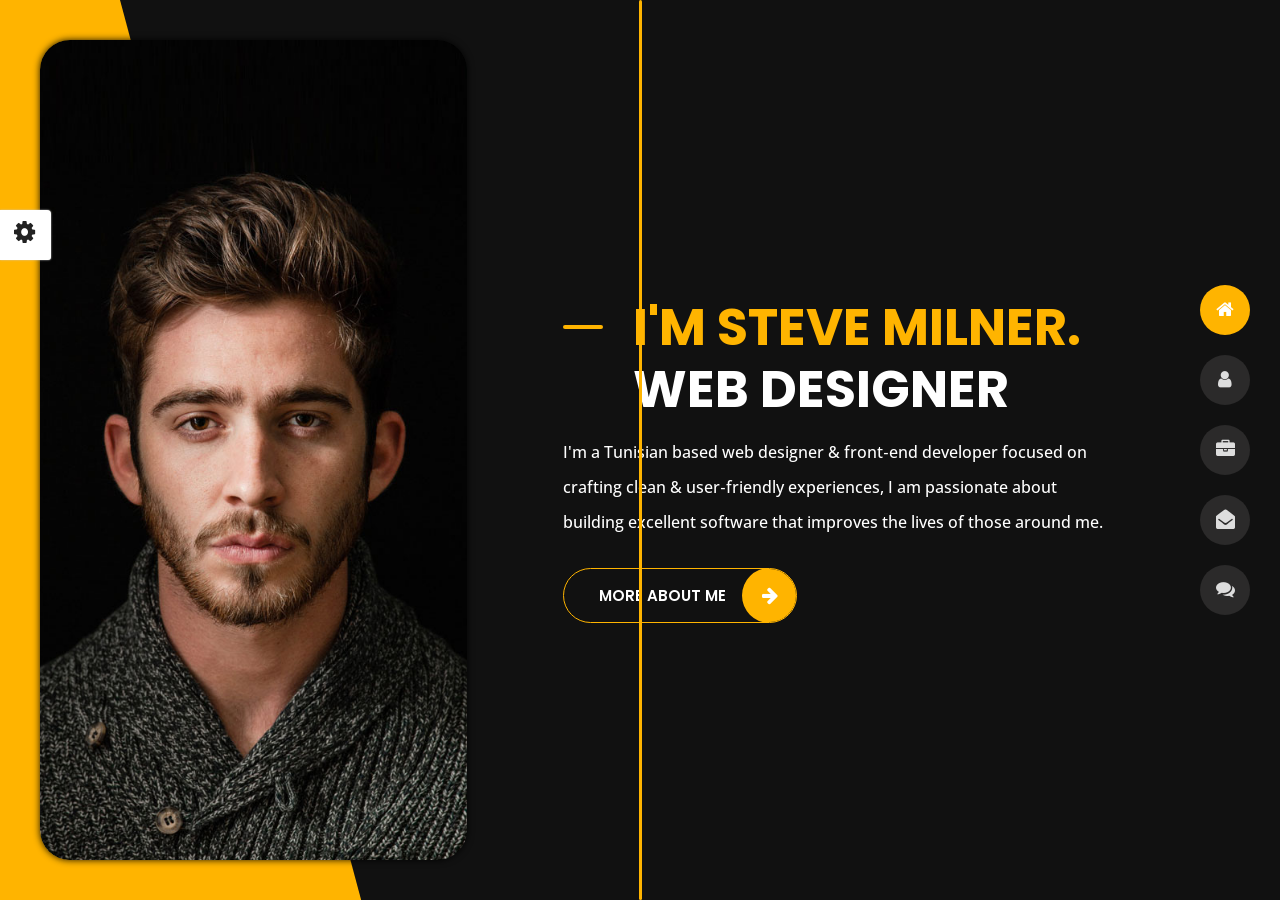
==== dark.html @ 1be64e28 "saving all files" ====
﻿<!DOCTYPE html>
<html lang="en">
  
<!-- Mirrored from slimhamdi.net/tunis/demos/dark.html by HTTrack Website Copier/3.x [XR&CO'2014], Sun, 15 Jun 2025 19:54:35 GMT -->
<head>
    <meta charset="utf-8">
    <title>Tunis - Personal Portfolio</title>
    <meta name="viewport" content="width=device-width, initial-scale=1">
    <!-- Template Google Fonts -->
    <link href="https://fonts.googleapis.com/css?family=Poppins:400,400i,500,500i,600,600i,700,700i,800,800i,900,900i" rel="stylesheet">
    <link href="https://fonts.googleapis.com/css?family=Open+Sans:300,400,400i,600,600i,700" rel="stylesheet">
    <!-- Template CSS Files -->
    <link href="css/bootstrap.min.css" rel="stylesheet">
    <link href="css/component.css" rel="stylesheet">
    <link href="css/circle.css" rel="stylesheet">
    <link href="css/font-awesome.min.css" rel="stylesheet">
    <link href="css/style.css" rel="stylesheet">
    <!-- CSS Skin File -->
    <link href="css/skins/yellow.css" rel="stylesheet">
    <!-- Live Style Switcher - demo only -->
    <link rel="alternate stylesheet" type="text/css" title="blue" href="css/skins/blue.css">
    <link rel="alternate stylesheet" type="text/css" title="green" href="css/skins/green.css">
    <link rel="alternate stylesheet" type="text/css" title="yellow" href="css/skins/yellow.css">
    <link rel="alternate stylesheet" type="text/css" title="blueviolet" href="css/skins/blueviolet.css">
    <link rel="alternate stylesheet" type="text/css" title="goldenrod" href="css/skins/goldenrod.css">
    <link rel="alternate stylesheet" type="text/css" title="magenta" href="css/skins/magenta.css">
    <link rel="alternate stylesheet" type="text/css" title="orange" href="css/skins/orange.css">
    <link rel="alternate stylesheet" type="text/css" title="purple" href="css/skins/purple.css">
    <link rel="alternate stylesheet" type="text/css" title="red" href="css/skins/red.css">
    <link rel="alternate stylesheet" type="text/css" title="yellowgreen" href="css/skins/yellowgreen.css">
    <link rel="stylesheet" type="text/css" href="css/styleswitcher.css">
    <!-- Modernizr JS File -->
    <script src="js/modernizr.min.js"></script>
  </head>
  <body class="dark home-page">
    <!-- Live Style Switcher Starts - demo only -->
    <div id="switcher" class="">
      <div class="content-switcher">
        <h4>COLOR SWITCHER</h4>
        <ul>
          <li>
            <a href="#" onclick="setActiveStyleSheet('purple');" title="purple" class="color">
              <img src="img/styleswitcher/purple.png" alt="purple">
            </a>
          </li>
          <li>
            <a href="#" onclick="setActiveStyleSheet('red');" title="red" class="color">
              <img src="img/styleswitcher/red.png" alt="red">
            </a>
          </li>
          <li>
            <a href="#" onclick="setActiveStyleSheet('blueviolet');" title="blueviolet" class="color">
              <img src="img/styleswitcher/blueviolet.png" alt="blueviolet">
            </a>
          </li>
          <li>
            <a href="#" onclick="setActiveStyleSheet('blue');" title="blue" class="color">
              <img src="img/styleswitcher/blue.png" alt="blue">
            </a>
          </li>
          <li>
            <a href="#" onclick="setActiveStyleSheet('goldenrod');" title="goldenrod" class="color">
              <img src="img/styleswitcher/goldenrod.png" alt="goldenrod">
            </a>
          </li>
          <li>
            <a href="#" onclick="setActiveStyleSheet('magenta');" title="magenta" class="color">
              <img src="img/styleswitcher/magenta.png" alt="magenta">
            </a>
          </li>
          <li>
            <a href="#" onclick="setActiveStyleSheet('yellowgreen');" title="yellowgreen" class="color">
              <img src="img/styleswitcher/yellowgreen.png" alt="yellowgreen">
            </a>
          </li>
          <li>
            <a href="#" onclick="setActiveStyleSheet('orange');" title="orange" class="color">
              <img src="img/styleswitcher/orange.png" alt="orange">
            </a>
          </li>
          <li>
            <a href="#" onclick="setActiveStyleSheet('green');" title="green" class="color">
              <img src="img/styleswitcher/green.png" alt="green">
            </a>
          </li>
          <li>
            <a href="#" onclick="setActiveStyleSheet('yellow');" title="yellow" class="color">
              <img src="img/styleswitcher/yellow.png" alt="yellow">
            </a>
          </li>
        </ul>
        <h4>TRANSITION DIRECTION</h4>
        <div class="flex justify-between transition-direction">
          <div id="cornertopleft">
            <div class="arrow cornertopleft"></div>
          </div>
          <div class="active" id="top">
            <div class="arrow top"></div>
          </div>
          <div id="cornertopright">
            <div class="arrow cornertopright"></div>
          </div>
        </div>
        <div class="flex justify-between transition-direction">
          <div id="left">
            <div class="arrow left"></div>
          </div>
          <div id="right">
            <div class="arrow right"></div>
          </div>
        </div>
        <div class="flex justify-between transition-direction">
          <div id="cornerbottomleft">
            <div class="arrow cornerbottomleft"></div>
          </div>
          <div id="bottom">
            <div class="arrow bottom"></div>
          </div>
          <div id="cornerbottomright">
            <div class="arrow cornerbottomright"></div>
          </div>
        </div>
        <span>Navigate between sections to see the effect.</span>
        <div id="hideSwitcher">&times;</div>
      </div>
    </div>
    <div id="showSwitcher" class="styleSecondColor">
      <i class="fa fa-cog fa-spin"></i>
    </div>
    <!-- Live Style Switcher Ends - demo only -->
    <!-- PRELOADER STARTS -->
    <div id="preloader">
      <div class="line"></div>
    </div>
    <!-- PRELOADER ENDS -->
    <!-- Header Starts -->
    <header class="header" id="navbar-collapse-toggle">
      <!-- Fixed Navigation Starts -->
      <ul id="desktop-nav" class="icon-menu d-none d-lg-block">
        <li class="icon-box desktop-nav-element active">
          <i class="fa fa-home"></i>
          <div>
            <h2>Home</h2>
          </div>
        </li>
        <li class="icon-box desktop-nav-element">
          <i class="fa fa-user"></i>
          <div>
            <h2>About</h2>
          </div>
        </li>
        <li class="icon-box desktop-nav-element">
          <i class="fa fa-briefcase"></i>
          <div>
            <h2>Portfolio</h2>
          </div>
        </li>
        <li class="icon-box desktop-nav-element">
          <i class="fa fa-envelope-open"></i>
          <div>
            <h2>Contact</h2>
          </div>
        </li>
        <li class="icon-box desktop-nav-element">
          <i class="fa fa-comments"></i>
          <div>
            <h2>Blog</h2>
          </div>
        </li>
      </ul>
      <!-- Fixed Navigation Ends -->
      <!-- Mobile Menu Starts -->
      <nav class="d-block d-lg-none">
        <div class="inputmobile" id="inputmobile">
          <div id="trigger-mobile" class="trigger-mobile">
            <span></span>
            <span></span>
            <span></span>
          </div>
          <ul class="list-unstyled" id="mobile-nav">
            <li class="mobile-nav-element home-link active">
              <div>
                <i class="fa fa-home"></i>
                <span>Home</span>
              </div>
            </li>
            <li class="mobile-nav-element">
              <div>
                <i class="fa fa-user"></i>
                <span>About</span>
              </div>
            </li>
            <li class="mobile-nav-element">
              <div>
                <i class="fa fa-folder-open"></i>
                <span>Portfolio</span>
              </div>
            </li>
            <li class="mobile-nav-element">
              <div>
                <i class="fa fa-envelope-open"></i>
                <span>Contact</span>
              </div>
            </li>
            <li class="mobile-nav-element">
              <div>
                <i class="fa fa-comments"></i>
                <span>Blog</span>
              </div>
            </li>
          </ul>
        </div>
      </nav>
      <!-- Mobile Menu Ends -->
    </header>
    <!-- Header Ends -->
    <!-- Main Content Starts -->
    <div class="pages">
      <!-- Home Starts -->
      <div class="page page--current" id="home">
        <div class="home">
          <div class="container-fluid main-container container-home p-0">
            <div class="color-block d-none d-lg-block"></div>
            <div class="row home-details-container align-items-center">
			  <img class="col-lg-4 position-fixed d-none d-lg-block" src="img/dark.jpg" alt="">
              <div class="col-12 col-lg-8 offset-lg-4 home-details text-left text-sm-center text-lg-left">
                <div>
                  <img src="img/img-mobile.jpg" class="img-fluid main-img-mobile d-none d-sm-block d-lg-none" alt="my picture">
                  <h1 class="text-uppercase poppins-font">I'm steve milner. <span>web designer</span>
                  </h1>
                  <p class="open-sans-font">I'm a Tunisian based web designer & front‑end developer focused on crafting clean & user‑friendly experiences, I am passionate about building excellent software that improves the lives of those around me.</p>
                  <a id="link-about" class="button">
                    <span class="button-text">more about me</span>
                    <span class="button-icon fa fa-arrow-right"></span>
                  </a>
                </div>
              </div>
            </div>
          </div>
        </div>
      </div>
      <!-- Home Ends -->
      <!-- About Starts -->
      <div class="page" id="about">
        <!-- Main Content Starts -->
        <!-- Section Title Starts -->
        <div class="title-section text-left text-sm-center">
          <h2>ABOUT <span>ME</span>
          </h2>
          <span class="title-bg">Resume</span>
        </div>
        <!-- Section Title Ends -->
        <div class="about">
          <div class="main-content">
            <div class="container">
              <div class="row">
                <!-- Personal Info Starts -->
                <div class="col-12 col-lg-5 col-xl-6">
                  <div class="row">
                    <div class="col-12">
                      <h3 class="text-uppercase custom-title mb-0 ft-wt-600">personal infos</h3>
                    </div>
                    <div class="col-12 d-block d-sm-none">
                      <img src="img/img-mobile.jpg" class="img-fluid main-img-mobile" alt="my picture">
                    </div>
                    <div class="col-6">
                      <ul class="about-list list-unstyled open-sans-font">
                        <li>
                          <span class="title">first name :</span>
                          <span class="value d-block d-sm-inline-block d-lg-block d-xl-inline-block">Steve</span>
                        </li>
                        <li>
                          <span class="title">last name :</span>
                          <span class="value d-block d-sm-inline-block d-lg-block d-xl-inline-block">Milner</span>
                        </li>
                        <li>
                          <span class="title">Age :</span>
                          <span class="value d-block d-sm-inline-block d-lg-block d-xl-inline-block">27 Years</span>
                        </li>
                        <li>
                          <span class="title">Nationality :</span>
                          <span class="value d-block d-sm-inline-block d-lg-block d-xl-inline-block">Tunisian</span>
                        </li>
                        <li>
                          <span class="title">Freelance :</span>
                          <span class="value d-block d-sm-inline-block d-lg-block d-xl-inline-block">Available</span>
                        </li>
                      </ul>
                    </div>
                    <div class="col-6">
                      <ul class="about-list list-unstyled open-sans-font">
                        <li>
                          <span class="title">Address :</span>
                          <span class="value d-block d-sm-inline-block d-lg-block d-xl-inline-block">Tunis</span>
                        </li>
                        <li>
                          <span class="title">phone :</span>
                          <span class="value d-block d-sm-inline-block d-lg-block d-xl-inline-block">+21621184010</span>
                        </li>
                        <li>
                          <span class="title">Email :</span>
                          <span class="value d-block d-sm-inline-block d-lg-block d-xl-inline-block">you@mail.com</span>
                        </li>
                        <li>
                          <span class="title">Skype :</span>
                          <span class="value d-block d-sm-inline-block d-lg-block d-xl-inline-block">steve.milner</span>
                        </li>
                        <li>
                          <span class="title">langages :</span>
                          <span class="value d-block d-sm-inline-block d-lg-block d-xl-inline-block">French, English</span>
                        </li>
                      </ul>
                    </div>
                    <div class="col-12 mt-3">
                      <a class="button" href="#">
                        <span class="button-text">Download CV</span>
                        <span class="button-icon fa fa-download"></span>
                      </a>
                    </div>
                  </div>
                </div>
                <!-- Personal Info Ends -->
                <!-- Boxes Starts -->
                <div class="col-12 col-lg-7 col-xl-6 mt-5 mt-lg-0">
                  <div class="row">
                    <div class="col-6">
                      <div class="box-stats with-margin">
                        <h3 class="poppins-font position-relative">12</h3>
                        <p class="open-sans-font m-0 position-relative text-uppercase">years of <span class="d-block">experience</span>
                        </p>
                      </div>
                    </div>
                    <div class="col-6">
                      <div class="box-stats with-margin">
                        <h3 class="poppins-font position-relative">97</h3>
                        <p class="open-sans-font m-0 position-relative text-uppercase">completed <span class="d-block">projects</span>
                        </p>
                      </div>
                    </div>
                    <div class="col-6">
                      <div class="box-stats">
                        <h3 class="poppins-font position-relative">81</h3>
                        <p class="open-sans-font m-0 position-relative text-uppercase">Happy <span class="d-block">customers</span>
                        </p>
                      </div>
                    </div>
                    <div class="col-6">
                      <div class="box-stats">
                        <h3 class="poppins-font position-relative">53</h3>
                        <p class="open-sans-font m-0 position-relative text-uppercase">awards <span class="d-block">won</span>
                        </p>
                      </div>
                    </div>
                  </div>
                </div>
                <!-- Boxes Ends -->
              </div>
              <hr class="separator">
              <!-- Skills Starts -->
              <div class="row">
                <div class="col-12">
                  <h3 class="text-uppercase pb-4 pb-sm-5 mb-3 mb-sm-0 text-left text-sm-center custom-title ft-wt-600">My Skills</h3>
                </div>
                <div class="col-6 col-md-3 mb-3 mb-sm-5">
                  <div class="c100 p25">
                    <span>25%</span>
                    <div class="slice">
                      <div class="bar"></div>
                      <div class="fill"></div>
                    </div>
                  </div>
                  <h6 class="text-uppercase open-sans-font text-center mt-2 mt-sm-4">html</h6>
                </div>
                <div class="col-6 col-md-3 mb-3 mb-sm-5">
                  <div class="c100 p89">
                    <span>89%</span>
                    <div class="slice">
                      <div class="bar"></div>
                      <div class="fill"></div>
                    </div>
                  </div>
                  <h6 class="text-uppercase open-sans-font text-center mt-2 mt-sm-4">javascript</h6>
                </div>
                <div class="col-6 col-md-3 mb-3 mb-sm-5">
                  <div class="c100 p70">
                    <span>70%</span>
                    <div class="slice">
                      <div class="bar"></div>
                      <div class="fill"></div>
                    </div>
                  </div>
                  <h6 class="text-uppercase open-sans-font text-center mt-2 mt-sm-4">css</h6>
                </div>
                <div class="col-6 col-md-3 mb-3 mb-sm-5">
                  <div class="c100 p66">
                    <span>66%</span>
                    <div class="slice">
                      <div class="bar"></div>
                      <div class="fill"></div>
                    </div>
                  </div>
                  <h6 class="text-uppercase open-sans-font text-center mt-2 mt-sm-4">php</h6>
                </div>
                <div class="col-6 col-md-3 mb-3 mb-sm-5">
                  <div class="c100 p95">
                    <span>95%</span>
                    <div class="slice">
                      <div class="bar"></div>
                      <div class="fill"></div>
                    </div>
                  </div>
                  <h6 class="text-uppercase open-sans-font text-center mt-2 mt-sm-4">wordpress</h6>
                </div>
                <div class="col-6 col-md-3 mb-3 mb-sm-5">
                  <div class="c100 p50">
                    <span>50%</span>
                    <div class="slice">
                      <div class="bar"></div>
                      <div class="fill"></div>
                    </div>
                  </div>
                  <h6 class="text-uppercase open-sans-font text-center mt-2 mt-sm-4">jquery</h6>
                </div>
                <div class="col-6 col-md-3 mb-3 mb-sm-5">
                  <div class="c100 p65">
                    <span>65%</span>
                    <div class="slice">
                      <div class="bar"></div>
                      <div class="fill"></div>
                    </div>
                  </div>
                  <h6 class="text-uppercase open-sans-font text-center mt-2 mt-sm-4">angular</h6>
                </div>
                <div class="col-6 col-md-3 mb-3 mb-sm-5">
                  <div class="c100 p45">
                    <span>45%</span>
                    <div class="slice">
                      <div class="bar"></div>
                      <div class="fill"></div>
                    </div>
                  </div>
                  <h6 class="text-uppercase open-sans-font text-center mt-2 mt-sm-4">react</h6>
                </div>
              </div>
              <!-- Skills Ends -->
              <hr class="separator mt-1">
              <!-- Experience & Education Starts -->
              <div class="row">
                <div class="col-12">
                  <h3 class="text-uppercase pb-5 mb-0 text-left text-sm-center custom-title ft-wt-600">Experience <span>&</span> Education </h3>
                </div>
                <div class="col-lg-6 m-15px-tb">
                  <div class="resume-box">
                    <ul>
                      <li>
                        <div class="icon">
                          <i class="fa fa-briefcase"></i>
                        </div>
                        <span class="time open-sans-font text-uppercase">2018 - Present</span>
                        <h5 class="poppins-font text-uppercase">Web Developer <span class="place open-sans-font">Envato</span>
                        </h5>
                        <p class="open-sans-font">Lorem ipsum dolor sit amet, consectetur tempor incididunt ut labore adipisicing elit, </p>
                      </li>
                      <li>
                        <div class="icon">
                          <i class="fa fa-briefcase"></i>
                        </div>
                        <span class="time open-sans-font text-uppercase">2013 - 2018</span>
                        <h5 class="poppins-font text-uppercase">UI/UX Designer <span class="place open-sans-font">Themeforest</span>
                        </h5>
                        <p class="open-sans-font">Lorem incididunt dolor sit amet, consectetur eiusmod dunt doldunt dol elit, tempor incididunt</p>
                      </li>
                      <li>
                        <div class="icon">
                          <i class="fa fa-briefcase"></i>
                        </div>
                        <span class="time open-sans-font text-uppercase">2005 - 2013</span>
                        <h5 class="poppins-font text-uppercase">Consultant <span class="place open-sans-font">Videohive</span>
                        </h5>
                        <p class="open-sans-font">Lorem ipsum dolor sit amet, tempor incididunt ut laboreconsectetur elit, sed do eiusmod tempor duntt</p>
                      </li>
                    </ul>
                  </div>
                </div>
                <div class="col-lg-6 m-15px-tb">
                  <div class="resume-box">
                    <ul>
                      <li>
                        <div class="icon">
                          <i class="fa fa-graduation-cap"></i>
                        </div>
                        <span class="time open-sans-font text-uppercase">2015</span>
                        <h5 class="poppins-font text-uppercase">Engineering Degree <span class="place open-sans-font">Oxford University</span>
                        </h5>
                        <p class="open-sans-font">Lorem ipsum dolor sit amet, consectetur adipisicing elit, sed do tempor incididunt ut labore</p>
                      </li>
                      <li>
                        <div class="icon">
                          <i class="fa fa-graduation-cap"></i>
                        </div>
                        <span class="time open-sans-font text-uppercase">2012</span>
                        <h5 class="poppins-font text-uppercase">Master Degree <span class="place open-sans-font">Kiev University</span>
                        </h5>
                        <p class="open-sans-font">Lorem ipsum dolor sit amet, consectetur elit, sed do eiusmod tempor incididunt ut adipisicing</p>
                      </li>
                      <li>
                        <div class="icon">
                          <i class="fa fa-graduation-cap"></i>
                        </div>
                        <span class="time open-sans-font text-uppercase">2009</span>
                        <h5 class="poppins-font text-uppercase">Bachelor Degree <span class="place open-sans-font">Tunis High School</span>
                        </h5>
                        <p class="open-sans-font">Lorem ipsum dolor sit amet, consectetur adipisicing elit, sed do eiusmod tempor ut labore</p>
                      </li>
                    </ul>
                  </div>
                </div>
              </div>
              <!-- Experience & Education Ends -->
            </div>
          </div>
        </div>
        <!-- Main Content Ends -->
      </div>
      <!-- About Ends -->
      <!-- Portfolio Starts -->
      <div class="page" id="portfolio">
        <!-- Main Content Starts -->
        <div class="portfolio">
          <!-- Page Title Starts -->
          <div class="title-section text-left text-sm-center">
            <h2>my <span>portfolio</span>
            </h2>
            <span class="title-bg">works</span>
          </div>
          <!-- Page Title Ends -->
          <div class="main-content text-center">
            <div id="grid-gallery" class="container grid-gallery">
              <!-- Portfolio Grid Starts -->
              <div class="grid-wrap">
                <ul class="row grid gridlist">
                  <!-- Portfolio Item Starts -->
                  <li>
                    <figure>
                      <img src="img/projects/project-1.jpg" alt="Portolio Image">
                      <div>
                        <span>Image Project</span>
                      </div>
                    </figure>
                  </li>
                  <!-- Portfolio Item Ends -->
                  <!-- Portfolio Item Starts -->
                  <li>
                    <figure>
                      <img src="img/projects/project-2.jpg" alt="Portolio Image">
                      <div>
                        <span>Youtube Project</span>
                      </div>
                    </figure>
                  </li>
                  <!-- Portfolio Item Ends -->
                  <!-- Portfolio Item Starts -->
                  <li>
                    <figure>
                      <img src="img/projects/project-3.jpg" alt="Portolio Image">
                      <div>
                        <span>Slider Project</span>
                      </div>
                    </figure>
                  </li>
                  <!-- Portfolio Item Ends -->
                  <!-- Portfolio Item Starts -->
                  <li>
                    <figure>
                      <img src="img/projects/project-4.jpg" alt="Portolio Image">
                      <div>
                        <span>Local Video Project</span>
                      </div>
                    </figure>
                  </li>
                  <!-- Portfolio Item Ends -->
                  <!-- Portfolio Item Starts -->
                  <li>
                    <figure>
                      <img src="img/projects/project-5.jpg" alt="Portolio Image">
                      <div>
                        <span>Image Project</span>
                      </div>
                    </figure>
                  </li>
                  <!-- Portfolio Item Ends -->
                  <!-- Portfolio Item Starts -->
                  <li>
                    <figure>
                      <img src="img/projects/project-6.jpg" alt="Portolio Image">
                      <div>
                        <span>Image Project</span>
                      </div>
                    </figure>
                  </li>
                  <!-- Portfolio Item Ends -->
                  <!-- Portfolio Item Starts -->
                  <li>
                    <figure>
                      <img src="img/projects/project-7.jpg" alt="Portolio Image">
                      <div>
                        <span>Image Project</span>
                      </div>
                    </figure>
                  </li>
                  <!-- Portfolio Item Ends -->
                  <!-- Portfolio Item Starts -->
                  <li>
                    <figure>
                      <img src="img/projects/project-8.jpg" alt="Portolio Image">
                      <div>
                        <span>Image Project</span>
                      </div>
                    </figure>
                  </li>
                  <!-- Portfolio Item Ends -->
                  <!-- Portfolio Item Starts -->
                  <li>
                    <figure>
                      <img src="img/projects/project-9.jpg" alt="Portolio Image">
                      <div>
                        <span>Image Project</span>
                      </div>
                    </figure>
                  </li>
                  <!-- Portfolio Item Ends -->
                </ul>
              </div>
              <!-- Portfolio Grid Ends -->
              <!-- Portfolio Details Starts -->
              <div class="slideshow">
                <ul>
                  <!-- Portfolio Item Detail Starts -->
                  <li>
                    <figure>
                      <!-- Project Details Starts -->
                      <figcaption>
                        <h3>Image Project</h3>
                        <div class="row open-sans-font">
                          <div class="col-12 col-sm-6 mb-2">
                            <i class="fa fa-file-text-o pr-2"></i>
                            <span class="project-label">Project </span>: <span class="ft-wt-600 uppercase">Website</span>
                          </div>
                          <div class="col-12 col-sm-6 mb-2">
                            <i class="fa fa-user-o pr-2"></i>
                            <span class="project-label">Client </span>: <span class="ft-wt-600 uppercase">Envato</span>
                          </div>
                          <div class="col-12 col-sm-6 mb-2">
                            <i class="fa fa-code pr-2"></i>
                            <span class="project-label">Langages </span>: <span class="ft-wt-600 uppercase">HTML, CSS, Javascript</span>
                          </div>
                          <div class="col-12 col-sm-6 mb-2">
                            <i class="fa fa-external-link pr-2"></i>
                            <span class="project-label">Preview </span>: <span class="ft-wt-600 uppercase">
                              <a href="#" target="_blank">www.envato.com</a>
                            </span>
                          </div>
                        </div>
                      </figcaption>
                      <!-- Project Details Ends -->
                      <!-- Main Project Content Starts -->
                      <img src="img/projects/project-1.jpg" alt="Portolio Image">
                      <!-- Main Project Content Ends -->
                    </figure>
                  </li>
                  <!-- Portfolio Item Detail Ends -->
                  <!-- Portfolio Item Detail Starts -->
                  <li>
                    <figure>
                      <!-- Project Details Starts -->
                      <figcaption>
                        <h3>Youtube Project</h3>
                        <div class="row open-sans-font">
                          <div class="col-6 mb-2">
                            <i class="fa fa-file-text-o pr-2"></i>
                            <span class="project-label">Project </span>: <span class="ft-wt-600 uppercase">Video</span>
                          </div>
                          <div class="col-6 mb-2">
                            <i class="fa fa-user-o pr-2"></i>
                            <span class="project-label">Client </span>: <span class="ft-wt-600 uppercase">Videohive</span>
                          </div>
                          <div class="col-6 mb-2">
                            <i class="fa fa-code pr-2"></i>
                            <span class="project-label">Langages </span>: <span class="ft-wt-600 uppercase">Adobe After Effects</span>
                          </div>
                          <div class="col-6 mb-2">
                            <i class="fa fa-external-link pr-2"></i>
                            <span class="project-label">Preview </span>: <span class="ft-wt-600 uppercase">
                              <a href="#" target="_blank">www.videohive.net</a>
                            </span>
                          </div>
                        </div>
                      </figcaption>
                      <!-- Project Details Ends -->
                      <!-- Main Project Content Starts -->
                      <div class="videocontainer">
                        <iframe class="youtube-video" src="https://www.youtube.com/embed/7e90gBu4pas?enablejsapi=1&amp;version=3&amp;playerapiid=ytplayer" allowfullscreen></iframe>
                      </div>
                      <!-- Main Project Content Ends -->
                    </figure>
                  </li>
                  <!-- Portfolio Item Detail Ends -->
                  <!-- Portfolio Item Detail Starts -->
                  <li>
                    <figure>
                      <!-- Project Details Starts -->
                      <figcaption>
                        <h3>Slider Project</h3>
                        <div class="row open-sans-font">
                          <div class="col-6 mb-2">
                            <i class="fa fa-file-text-o pr-2"></i>
                            <span class="project-label">Project </span>: <span class="ft-wt-600 uppercase">Website</span>
                          </div>
                          <div class="col-6 mb-2">
                            <i class="fa fa-user-o pr-2"></i>
                            <span class="project-label">Client </span>: <span class="ft-wt-600 uppercase">Themeforest</span>
                          </div>
                          <div class="col-6 mb-2">
                            <i class="fa fa-code pr-2"></i>
                            <span class="project-label">Langages </span>: <span class="ft-wt-600 uppercase">HTML, CSS, Javascript</span>
                          </div>
                          <div class="col-6 mb-2">
                            <i class="fa fa-external-link pr-2"></i>
                            <span class="project-label">Preview </span>: <span class="ft-wt-600 uppercase">
                              <a href="#" target="_blank">www.themeforest.net</a>
                            </span>
                          </div>
                        </div>
                      </figcaption>
                      <!-- Project Details Ends -->
                      <!-- Main Project Content Starts -->
                      <div id="slider" class="carousel slide portfolio-slider" data-ride="carousel" data-interval="false">
                        <ol class="carousel-indicators">
                          <li data-target="#slider" data-slide-to="0" class="active"></li>
                          <li data-target="#slider" data-slide-to="1"></li>
                          <li data-target="#slider" data-slide-to="2"></li>
                        </ol>
                        <!-- The slideshow -->
                        <div class="carousel-inner">
                          <div class="carousel-item active">
                            <img src="img/projects/project-3.jpg" alt="slide 1">
                          </div>
                          <div class="carousel-item">
                            <img src="img/projects/project-2.jpg" alt="slide 2">
                          </div>
                          <div class="carousel-item">
                            <img src="img/projects/project-1.jpg" alt="slide 3">
                          </div>
                        </div>
                      </div>
                      <!-- Main Project Content Ends -->
                    </figure>
                  </li>
                  <!-- Portfolio Item Detail Ends -->
                  <!-- Portfolio Item Detail Starts -->
                  <li>
                    <figure>
                      <!-- Project Details Starts -->
                      <figcaption>
                        <h3>Local Video Project</h3>
                        <div class="row open-sans-font">
                          <div class="col-6 mb-2">
                            <i class="fa fa-file-text-o pr-2"></i>
                            <span class="project-label">Project </span>: <span class="ft-wt-600 uppercase">Video</span>
                          </div>
                          <div class="col-6 mb-2">
                            <i class="fa fa-user-o pr-2"></i>
                            <span class="project-label">Client </span>: <span class="ft-wt-600 uppercase">Videohive</span>
                          </div>
                          <div class="col-6 mb-2">
                            <i class="fa fa-code pr-2"></i>
                            <span class="project-label">Langages </span>: <span class="ft-wt-600 uppercase">Adobe Premium</span>
                          </div>
                          <div class="col-6 mb-2">
                            <i class="fa fa-external-link pr-2"></i>
                            <span class="project-label">Preview </span>: <span class="ft-wt-600 uppercase">
                              <a href="#" target="_blank">www.envato.com</a>
                            </span>
                          </div>
                        </div>
                      </figcaption>
                      <!-- Project Details Ends -->
                      <!-- Main Project Content Starts -->
                      <video id="video" class="responsive-video" controls poster="img/projects/project-1.jpg">
                        <source src="img/projects/video.mp4" type="video/mp4">
                      </video>
                      <!-- Main Project Content Ends -->
                    </figure>
                  </li>
                  <!-- Portfolio Item Detail Ends -->
                  <!-- Portfolio Item Detail Starts -->
                  <li>
                    <figure>
                      <!-- Project Details Starts -->
                      <figcaption>
                        <h3>Image Project</h3>
                        <div class="row open-sans-font">
                          <div class="col-6 mb-2">
                            <i class="fa fa-file-text-o pr-2"></i>
                            <span class="project-label">Project </span>: <span class="ft-wt-600 uppercase">Website</span>
                          </div>
                          <div class="col-6 mb-2">
                            <i class="fa fa-user-o pr-2"></i>
                            <span class="project-label">Client </span>: <span class="ft-wt-600 uppercase">Envato</span>
                          </div>
                          <div class="col-6 mb-2">
                            <i class="fa fa-code pr-2"></i>
                            <span class="project-label">Langages </span>: <span class="ft-wt-600 uppercase">HTML, CSS, Javascript</span>
                          </div>
                          <div class="col-6 mb-2">
                            <i class="fa fa-external-link pr-2"></i>
                            <span class="project-label">Preview </span>: <span class="ft-wt-600 uppercase">
                              <a href="#" target="_blank">www.envato.com</a>
                            </span>
                          </div>
                        </div>
                      </figcaption>
                      <!-- Project Details Ends -->
                      <!-- Main Project Content Starts -->
                      <img src="img/projects/project-5.jpg" alt="Portolio Image">
                      <!-- Main Project Content Ends -->
                    </figure>
                  </li>
                  <!-- Portfolio Item Detail Ends -->
                  <!-- Portfolio Item Detail Starts -->
                  <li>
                    <figure>
                      <!-- Project Details Starts -->
                      <figcaption>
                        <h3>Image Project</h3>
                        <div class="row open-sans-font">
                          <div class="col-6 mb-2">
                            <i class="fa fa-file-text-o pr-2"></i>
                            <span class="project-label">Project </span>: <span class="ft-wt-600 uppercase">Website</span>
                          </div>
                          <div class="col-6 mb-2">
                            <i class="fa fa-user-o pr-2"></i>
                            <span class="project-label">Client </span>: <span class="ft-wt-600 uppercase">Envato</span>
                          </div>
                          <div class="col-6 mb-2">
                            <i class="fa fa-code pr-2"></i>
                            <span class="project-label">Langages </span>: <span class="ft-wt-600 uppercase">HTML, CSS, Javascript</span>
                          </div>
                          <div class="col-6 mb-2">
                            <i class="fa fa-external-link pr-2"></i>
                            <span class="project-label">Preview </span>: <span class="ft-wt-600 uppercase">
                              <a href="#" target="_blank">www.envato.com</a>
                            </span>
                          </div>
                        </div>
                      </figcaption>
                      <!-- Project Details Ends -->
                      <!-- Main Project Content Starts -->
                      <img src="img/projects/project-6.jpg" alt="Portolio Image">
                      <!-- Main Project Content Ends -->
                    </figure>
                  </li>
                  <!-- Portfolio Item Detail Ends -->
                  <!-- Portfolio Item Detail Starts -->
                  <li>
                    <figure>
                      <!-- Project Details Starts -->
                      <figcaption>
                        <h3>Image Project</h3>
                        <div class="row open-sans-font">
                          <div class="col-6 mb-2">
                            <i class="fa fa-file-text-o pr-2"></i>
                            <span class="project-label">Project </span>: <span class="ft-wt-600 uppercase">Website</span>
                          </div>
                          <div class="col-6 mb-2">
                            <i class="fa fa-user-o pr-2"></i>
                            <span class="project-label">Client </span>: <span class="ft-wt-600 uppercase">Envato</span>
                          </div>
                          <div class="col-6 mb-2">
                            <i class="fa fa-code pr-2"></i>
                            <span class="project-label">Langages </span>: <span class="ft-wt-600 uppercase">HTML, CSS, Javascript</span>
                          </div>
                          <div class="col-6 mb-2">
                            <i class="fa fa-external-link pr-2"></i>
                            <span class="project-label">Preview </span>: <span class="ft-wt-600 uppercase">
                              <a href="#" target="_blank">www.envato.com</a>
                            </span>
                          </div>
                        </div>
                      </figcaption>
                      <!-- Project Details Ends -->
                      <!-- Main Project Content Starts -->
                      <img src="img/projects/project-7.jpg" alt="Portolio Image">
                      <!-- Main Project Content Ends -->
                    </figure>
                  </li>
                  <!-- Portfolio Item Detail Ends -->
                  <!-- Portfolio Item Detail Starts -->
                  <li>
                    <figure>
                      <!-- Project Details Starts -->
                      <figcaption>
                        <h3>Image Project</h3>
                        <div class="row open-sans-font">
                          <div class="col-6 mb-2">
                            <i class="fa fa-file-text-o pr-2"></i>
                            <span class="project-label">Project </span>: <span class="ft-wt-600 uppercase">Website</span>
                          </div>
                          <div class="col-6 mb-2">
                            <i class="fa fa-user-o pr-2"></i>
                            <span class="project-label">Client </span>: <span class="ft-wt-600 uppercase">Envato</span>
                          </div>
                          <div class="col-6 mb-2">
                            <i class="fa fa-code pr-2"></i>
                            <span class="project-label">Langages </span>: <span class="ft-wt-600 uppercase">HTML, CSS, Javascript</span>
                          </div>
                          <div class="col-6 mb-2">
                            <i class="fa fa-external-link pr-2"></i>
                            <span class="project-label">Preview </span>: <span class="ft-wt-600 uppercase">
                              <a href="#" target="_blank">www.envato.com</a>
                            </span>
                          </div>
                        </div>
                      </figcaption>
                      <!-- Project Details Ends -->
                      <!-- Main Project Content Starts -->
                      <img src="img/projects/project-8.jpg" alt="Portolio Image">
                      <!-- Main Project Content Ends -->
                    </figure>
                  </li>
                  <!-- Portfolio Item Detail Ends -->
                  <!-- Portfolio Item Detail Starts -->
                  <li>
                    <figure>
                      <!-- Project Details Starts -->
                      <figcaption>
                        <h3>Image Project</h3>
                        <div class="row open-sans-font">
                          <div class="col-6 mb-2">
                            <i class="fa fa-file-text-o pr-2"></i>
                            <span class="project-label">Project </span>: <span class="ft-wt-600 uppercase">Website</span>
                          </div>
                          <div class="col-6 mb-2">
                            <i class="fa fa-user-o pr-2"></i>
                            <span class="project-label">Client </span>: <span class="ft-wt-600 uppercase">Envato</span>
                          </div>
                          <div class="col-6 mb-2">
                            <i class="fa fa-code pr-2"></i>
                            <span class="project-label">Langages </span>: <span class="ft-wt-600 uppercase">HTML, CSS, Javascript</span>
                          </div>
                          <div class="col-6 mb-2">
                            <i class="fa fa-external-link pr-2"></i>
                            <span class="project-label">Preview </span>: <span class="ft-wt-600 uppercase">
                              <a href="#" target="_blank">www.envato.com</a>
                            </span>
                          </div>
                        </div>
                      </figcaption>
                      <!-- Project Details Ends -->
                      <!-- Main Project Content Starts -->
                      <img src="img/projects/project-9.jpg" alt="Portolio Image">
                      <!-- Main Project Content Ends -->
                    </figure>
                  </li>
                  <!-- Portfolio Item Detail Ends -->
                </ul>
                <!-- Portfolio Navigation Starts -->
                <nav>
                  <span class="icon nav-prev">
                    <img src="img/projects/navigation/left-arrow.png" alt="previous">
                  </span>
                  <span class="icon nav-next">
                    <img src="img/projects/navigation/right-arrow.png" alt="next">
                  </span>
                  <span class="nav-close">
                    <img src="img/projects/navigation/close-button.png" alt="close">
                  </span>
                </nav>
                <!-- Portfolio Navigation Ends -->
              </div>
            </div>
          </div>
        </div>
        <!-- Main Content Ends -->
      </div>
      <!-- Portfolio Ends -->
      <!-- Contact Starts -->
      <div class="page" id="contact">
        <div class="contact">
          <div class="title-section text-left text-sm-center">
            <h2>get in <span>touch</span>
            </h2>
            <span class="title-bg">contact</span>
          </div>
          <div class="main-content">
            <div class="container">
              <div class="row">
                <!-- Left Side Starts -->
                <div class="col-12 col-lg-4">
                  <h3 class="text-uppercase custom-title mb-0 ft-wt-600 pb-3">Don't be shy !</h3>
                  <p class="open-sans-font mb-3">Feel free to get in touch with me. I am always open to discussing new projects, creative ideas or opportunities to be part of your visions.</p>
                  <p class="open-sans-font custom-span-contact position-relative">
                    <i class="fa fa-envelope-open position-absolute"></i>
                    <span class="d-block">mail me</span>steve@mail.com
                  </p>
                  <p class="open-sans-font custom-span-contact position-relative">
                    <i class="fa fa-phone-square position-absolute"></i>
                    <span class="d-block">call me</span>+216 21 184 010
                  </p>
                  <ul class="social list-unstyled pt-1 mb-5">
                    <li class="facebook">
                      <a title="Facebook" href="#">
                        <i class="fa fa-facebook"></i>
                      </a>
                    </li>
                    <li class="twitter">
                      <a title="Twitter" href="#">
                        <i class="fa fa-twitter"></i>
                      </a>
                    </li>
                    <li class="youtube">
                      <a title="Youtube" href="#">
                        <i class="fa fa-youtube"></i>
                      </a>
                    </li>
                    <li class="dribbble">
                      <a title="Dribbble" href="#">
                        <i class="fa fa-dribbble"></i>
                      </a>
                    </li>
                  </ul>
                </div>
                <!-- Left Side Ends -->
                <!-- Contact Form Starts -->
                <div class="col-12 col-lg-8">
                  <form class="contactform" method="post" action="https://slimhamdi.net/tunis/demos/php/process-form.php">
                    <div class="contactform">
                      <div class="row">
                        <div class="col-12 col-md-4">
                          <input autocomplete="off" type="text" name="name" placeholder="YOUR NAME">
                        </div>
                        <div class="col-12 col-md-4">
                          <input autocomplete="off" type="email" name="email" placeholder="YOUR EMAIL">
                        </div>
                        <div class="col-12 col-md-4">
                          <input autocomplete="off" type="text" name="subject" placeholder="YOUR SUBJECT">
                        </div>
                        <div class="col-12">
                          <textarea name="message" placeholder="YOUR MESSAGE"></textarea>
                          <button type="submit" class="button">
                            <span class="button-text">Send Message</span>
                            <span class="button-icon fa fa-send"></span>
                          </button>
                        </div>
                        <div class="col-12 form-message">
                          <span class="output_message text-center font-weight-600 text-uppercase"></span>
                        </div>
                      </div>
                    </div>
                  </form>
                </div>
                <!-- Contact Form Ends -->
              </div>
            </div>
          </div>
        </div>
      </div>
      <!-- Contact Ends -->
      <!-- Blog Starts -->
      <div class="page" id="blog">
        <div class="blog">
          <!-- Page Title Starts -->
          <div class="title-section text-left text-sm-center">
            <h2>my <span>blog</span>
            </h2>
            <span class="title-bg">posts</span>
          </div>
          <!-- Page Title Ends -->
          <!-- Main Content Starts -->
          <div class="main-content">
            <div class="container">
              <!-- Articles Starts -->
              <div class="row">
                <!-- Article Starts -->
                <div class="col-12 col-md-6 col-lg-6 col-xl-4 mb-30">
                  <article class="post-container">
                    <div class="post-thumb">
                      <a href="blog-post-dark.html" class="d-block position-relative overflow-hidden">
                        <img src="img/blog/blog-post-1.jpg" class="img-fluid" alt="Blog Post">
                      </a>
                    </div>
                    <div class="post-content">
                      <div class="entry-header">
                        <h3>
                          <a href="blog-post-dark.html">How to Own Your Audience by Creating an Email List</a>
                        </h3>
                      </div>
                      <div class="entry-content open-sans-font">
                        <p>Lorem ipsum dolor sit amet, consetetur sadipscing elitr, sed diam nonumy eirmod tempor invidunt ut labore... </p>
                      </div>
                    </div>
                  </article>
                </div>
                <!-- Article Ends -->
                <!-- Article Starts -->
                <div class="col-12 col-md-6 col-lg-6 col-xl-4 mb-30">
                  <article class="post-container">
                    <div class="post-thumb">
                      <a href="blog-post-dark.html" class="d-block position-relative overflow-hidden">
                        <img src="img/blog/blog-post-2.jpg" class="img-fluid" alt="">
                      </a>
                    </div>
                    <div class="post-content">
                      <div class="entry-header">
                        <h3>
                          <a href="blog-post-dark.html">Top 10 Toolkits for Deep Learning in 2020</a>
                        </h3>
                      </div>
                      <div class="entry-content open-sans-font">
                        <p>Lorem ipsum dolor sit amet, consetetur sadipscing elitr, sed diam nonumy eirmod tempor invidunt ut labore... </p>
                      </div>
                    </div>
                  </article>
                </div>
                <!-- Article Ends -->
                <!-- Article Starts -->
                <div class="col-12 col-md-6 col-lg-6 col-xl-4 mb-30">
                  <article class="post-container">
                    <div class="post-thumb">
                      <a href="blog-post-dark.html" class="d-block position-relative overflow-hidden">
                        <img src="img/blog/blog-post-3.jpg" class="img-fluid" alt="">
                      </a>
                    </div>
                    <div class="post-content">
                      <div class="entry-header">
                        <h3>
                          <a href="blog-post-dark.html">Everything You Need to Know About Web Accessibility</a>
                        </h3>
                      </div>
                      <div class="entry-content open-sans-font">
                        <p>Lorem ipsum dolor sit amet, consetetur sadipscing elitr, sed diam nonumy eirmod tempor invidunt ut labore... </p>
                      </div>
                    </div>
                  </article>
                </div>
                <!-- Article Ends -->
                <!-- Article Starts -->
                <div class="col-12 col-md-6 col-lg-6 col-xl-4 mb-30">
                  <article class="post-container">
                    <div class="post-thumb">
                      <a href="blog-post-dark.html" class="d-block position-relative overflow-hidden">
                        <img src="img/blog/blog-post-4.jpg" class="img-fluid" alt="">
                      </a>
                    </div>
                    <div class="post-content">
                      <div class="entry-header">
                        <h3>
                          <a href="blog-post-dark.html">How to Inject Humor & Comedy Into Your Brand</a>
                        </h3>
                      </div>
                      <div class="entry-content open-sans-font">
                        <p>Lorem ipsum dolor sit amet, consetetur sadipscing elitr, sed diam nonumy eirmod tempor invidunt ut labore... </p>
                      </div>
                    </div>
                  </article>
                </div>
                <!-- Article Ends -->
                <!-- Article Starts -->
                <div class="col-12 col-md-6 col-lg-6 col-xl-4 mb-30">
                  <article class="post-container">
                    <div class="post-thumb">
                      <a href="blog-post-dark.html" class="d-block position-relative overflow-hidden">
                        <img src="img/blog/blog-post-5.jpg" class="img-fluid" alt="">
                      </a>
                    </div>
                    <div class="post-content">
                      <div class="entry-header">
                        <h3>
                          <a href="blog-post-dark.html">Women in Web Design: How To Achieve Success</a>
                        </h3>
                      </div>
                      <div class="entry-content open-sans-font">
                        <p>Lorem ipsum dolor sit amet, consetetur sadipscing elitr, sed diam nonumy eirmod tempor invidunt ut labore... </p>
                      </div>
                    </div>
                  </article>
                </div>
                <!-- Article Ends -->
                <!-- Article Starts -->
                <div class="col-12 col-md-6 col-lg-6 col-xl-4 mb-30">
                  <article class="post-container">
                    <div class="post-thumb">
                      <a href="blog-post-dark.html" class="d-block position-relative overflow-hidden">
                        <img src="img/blog/blog-post-6.jpg" class="img-fluid" alt="">
                      </a>
                    </div>
                    <div class="post-content">
                      <div class="entry-header">
                        <h3>
                          <a href="blog-post-dark.html">Evergreen versus topical content: An overview</a>
                        </h3>
                      </div>
                      <div class="entry-content open-sans-font">
                        <p>Lorem ipsum dolor sit amet, consetetur sadipscing elitr, sed diam nonumy eirmod tempor invidunt ut labore... </p>
                      </div>
                    </div>
                  </article>
                </div>
                <!-- Article Ends -->
                <!-- Pagination Starts -->
                <div class="col-12 mt-4">
                  <nav>
                    <ul class="pagination justify-content-center mb-0">
                      <li class="page-item">
                        <a class="page-link" href="#">1</a>
                      </li>
                      <li class="page-item active">
                        <a class="page-link" href="#">2</a>
                      </li>
                      <li class="page-item">
                        <a class="page-link" href="#">3</a>
                      </li>
                      <li class="page-item">
                        <a class="page-link" href="#">4</a>
                      </li>
                    </ul>
                  </nav>
                </div>
                <!-- Pagination Ends -->
              </div>
              <!-- Articles Ends -->
            </div>
          </div>
        </div>
      </div>
      <!-- Blog Ends -->
    </div>
    <!-- Main Content Ends -->
    <!-- Template JS Files -->
    <script src="js/jquery-3.7.1.min.js"></script>
    <script src="js/styleswitcher.js"></script>
    <script src="js/imagesloaded.pkgd.min.js"></script>
    <script src="js/masonry.pkgd.min.js"></script>
    <script src="js/classie.js"></script>
    <script src="js/main.js"></script>
    <script src="js/cbpGridGallery.js"></script>
    <script src="js/jquery.hoverdir.js"></script>
	<script src="js/bootstrap.js"></script>
	<script src="js/popper.min.js"></script>
    <script src="js/menu.js"></script>
    <script src="js/custom.js"></script>
  </body>

<!-- Mirrored from slimhamdi.net/tunis/demos/dark.html by HTTrack Website Copier/3.x [XR&CO'2014], Sun, 15 Jun 2025 19:54:54 GMT -->
</html>
---- css/component.css ----
html,
body {
	min-height: 100vh;
	overflow-x: hidden;
}

.js .pages {
	position: relative;
	width: 100vw;
	height: 100vh;
	z-index: 0;
	overflow: hidden;
}

.page {
	display: -webkit-box;
	display: -ms-flexbox;
	display: flex;
	-webkit-box-orient: vertical;
	-webkit-box-direction: normal;
	-ms-flex-direction: column;
	flex-direction: column;
}

.js .page {
	position: absolute;
	top: 0;
	left: 0;
	width: 100%;
	height: 100%;
	visibility: hidden;
	z-index: 1;
	min-height: 100%;
	opacity: 0;
}

.js .page--current {
	visibility: visible;
	position: relative;
	overflow: auto;
	opacity: 1;
}

/* Revealers */

.revealer {
	width: 100vw;
	height: 100vh;
	position: fixed;
	z-index: 1000;
	pointer-events: none;
}

.revealer--cornertopleft,
.revealer--cornertopright,
.revealer--cornerbottomleft,
.revealer--cornerbottomright {
	top: 50%;
	left: 50%;
}

.revealer--top,
.revealer--bottom {
	left: 0;
}

.revealer--right,
.revealer--left {
	top: 50%;
	left: 50%;
}

.revealer--top {
	bottom: 100%;
}

.revealer--bottom {
	top: 100%;
}

.revealer__layer {
	position: absolute;
	width: 100%;
	height: 100%;
	top: 0;
	left: 0;
	background: #ddd;
}

.dark .revealer__layer:first-child,
.dark .revealer__layer:nth-child(3) {
	background-color: #222 !important;
}

.light .revealer__layer:first-child,
.light .revealer__layer:nth-child(3) {
	background-color: #eee !important;
}

/* Revealer effects */


/* One layer effect (effect-1) */

.anim--effect-1 .page:first-child {
	background: #605BD4;
}

.anim--effect-1 .page:nth-child(2) {
	background: #FF6EAE;
}

.anim--effect-1 .revealer--animate .revealer__layer {
	-webkit-animation: anim-effect-1 1.5s cubic-bezier(0.2, 1, 0.3, 1) forwards;
	animation: anim-effect-1 1.5s cubic-bezier(0.2, 1, 0.3, 1) forwards;
}

@-webkit-keyframes anim-effect-1 {
	0% {
		-webkit-transform: translate3d(0, 0, 0);
		transform: translate3d(0, 0, 0);
	}
	35%,
	65% {
		-webkit-transform: translate3d(0, -100%, 0);
		transform: translate3d(0, -100%, 0);
	}
	100% {
		-webkit-transform: translate3d(0, -200%, 0);
		transform: translate3d(0, -200%, 0);
	}
}

@keyframes anim-effect-1 {
	0% {
		-webkit-transform: translate3d(0, 0, 0);
		transform: translate3d(0, 0, 0);
	}
	35%,
	65% {
		-webkit-transform: translate3d(0, -100%, 0);
		transform: translate3d(0, -100%, 0);
	}
	100% {
		-webkit-transform: translate3d(0, -200%, 0);
		transform: translate3d(0, -200%, 0);
	}
}


/* Two layer effect (effect-2) */

.anim--effect-2 .page:first-child {
	background: #9cdab1;
}

.anim--effect-2 .page:nth-child(2) {
	background: #F9C969;
}

.anim--effect-2 .revealer--animate .revealer__layer {
	-webkit-animation: anim-effect-2-1 1.5s cubic-bezier(0.7, 0, 0.3, 1) forwards;
	animation: anim-effect-2-1 1.5s cubic-bezier(0.7, 0, 0.3, 1) forwards;
}

.anim--effect-2 .revealer--animate .revealer__layer:nth-child(2) {
	-webkit-animation-name: anim-effect-2-2;
	animation-name: anim-effect-2-2;
}

@-webkit-keyframes anim-effect-2-1 {
	0% {
		-webkit-transform: translate3d(0, 0, 0);
		transform: translate3d(0, 0, 0);
	}
	30%,
	70% {
		-webkit-transform: translate3d(0, -100%, 0);
		transform: translate3d(0, -100%, 0);
		-webkit-animation-timing-function: cubic-bezier(0.7, 0, 0.3, 1);
		animation-timing-function: cubic-bezier(0.7, 0, 0.3, 1);
	}
	100% {
		-webkit-transform: translate3d(0, -200%, 0);
		transform: translate3d(0, -200%, 0);
	}
}

@keyframes anim-effect-2-1 {
	0% {
		-webkit-transform: translate3d(0, 0, 0);
		transform: translate3d(0, 0, 0);
	}
	30%,
	70% {
		-webkit-transform: translate3d(0, -100%, 0);
		transform: translate3d(0, -100%, 0);
		-webkit-animation-timing-function: cubic-bezier(0.7, 0, 0.3, 1);
		animation-timing-function: cubic-bezier(0.7, 0, 0.3, 1);
	}
	100% {
		-webkit-transform: translate3d(0, -200%, 0);
		transform: translate3d(0, -200%, 0);
	}
}

@-webkit-keyframes anim-effect-2-2 {
	0%,
	14.5% {
		-webkit-transform: translate3d(0, 0, 0);
		transform: translate3d(0, 0, 0);
	}
	37.5%,
	62.5% {
		-webkit-transform: translate3d(0, -100%, 0);
		transform: translate3d(0, -100%, 0);
		-webkit-animation-timing-function: cubic-bezier(0.7, 0, 0.3, 1);
		animation-timing-function: cubic-bezier(0.7, 0, 0.3, 1);
	}
	85.5%,
	100% {
		-webkit-transform: translate3d(0, -200%, 0);
		transform: translate3d(0, -200%, 0);
	}
}

@keyframes anim-effect-2-2 {
	0%,
	14.5% {
		-webkit-transform: translate3d(0, 0, 0);
		transform: translate3d(0, 0, 0);
	}
	37.5%,
	62.5% {
		-webkit-transform: translate3d(0, -100%, 0);
		transform: translate3d(0, -100%, 0);
		-webkit-animation-timing-function: cubic-bezier(0.7, 0, 0.3, 1);
		animation-timing-function: cubic-bezier(0.7, 0, 0.3, 1);
	}
	85.5%,
	100% {
		-webkit-transform: translate3d(0, -200%, 0);
		transform: translate3d(0, -200%, 0);
	}
}


/* Three layer effect (effect-3) */

.anim--effect-3 .revealer--animate .revealer__layer {
	-webkit-animation: anim-effect-3-1 1.5s cubic-bezier(0.550, 0.055, 0.675, 0.190) forwards;
	animation: anim-effect-3-1 1.5s cubic-bezier(0.550, 0.055, 0.675, 0.190) forwards;
}

.anim--effect-3 .revealer--animate .revealer__layer:nth-child(2) {
	-webkit-animation-name: anim-effect-3-2;
	animation-name: anim-effect-3-2;
}

.anim--effect-3 .revealer--animate .revealer__layer:nth-child(3) {
	-webkit-animation-name: anim-effect-3-3;
	animation-name: anim-effect-3-3;
}

@-webkit-keyframes anim-effect-3-1 {
	0% {
		-webkit-transform: translate3d(0, 0, 0);
		transform: translate3d(0, 0, 0);
	}
	25%,
	75% {
		-webkit-transform: translate3d(0, -100%, 0);
		transform: translate3d(0, -100%, 0);
		-webkit-animation-timing-function: cubic-bezier(0.215, 0.610, 0.355, 1.000);
		animation-timing-function: cubic-bezier(0.215, 0.610, 0.355, 1.000);
	}
	100% {
		-webkit-transform: translate3d(0, -200%, 0);
		transform: translate3d(0, -200%, 0);
	}
}

@keyframes anim-effect-3-1 {
	0% {
		-webkit-transform: translate3d(0, 0, 0);
		transform: translate3d(0, 0, 0);
	}
	25%,
	75% {
		-webkit-transform: translate3d(0, -100%, 0);
		transform: translate3d(0, -100%, 0);
		-webkit-animation-timing-function: cubic-bezier(0.215, 0.610, 0.355, 1.000);
		animation-timing-function: cubic-bezier(0.215, 0.610, 0.355, 1.000);
	}
	100% {
		-webkit-transform: translate3d(0, -200%, 0);
		transform: translate3d(0, -200%, 0);
	}
}

@-webkit-keyframes anim-effect-3-2 {
	0%,
	12.5% {
		-webkit-transform: translate3d(0, 0, 0);
		transform: translate3d(0, 0, 0);
	}
	37.5%,
	62.5% {
		-webkit-transform: translate3d(0, -100%, 0);
		transform: translate3d(0, -100%, 0);
		-webkit-animation-timing-function: cubic-bezier(0.215, 0.610, 0.355, 1.000);
		animation-timing-function: cubic-bezier(0.215, 0.610, 0.355, 1.000);
	}
	87.5%,
	100% {
		-webkit-transform: translate3d(0, -200%, 0);
		transform: translate3d(0, -200%, 0);
	}
}

@keyframes anim-effect-3-2 {
	0%,
	12.5% {
		-webkit-transform: translate3d(0, 0, 0);
		transform: translate3d(0, 0, 0);
	}
	37.5%,
	62.5% {
		-webkit-transform: translate3d(0, -100%, 0);
		transform: translate3d(0, -100%, 0);
		-webkit-animation-timing-function: cubic-bezier(0.215, 0.610, 0.355, 1.000);
		animation-timing-function: cubic-bezier(0.215, 0.610, 0.355, 1.000);
	}
	87.5%,
	100% {
		-webkit-transform: translate3d(0, -200%, 0);
		transform: translate3d(0, -200%, 0);
	}
}

@-webkit-keyframes anim-effect-3-3 {
	0%,
	25% {
		-webkit-transform: translate3d(0, 0, 0);
		transform: translate3d(0, 0, 0);
		-webkit-animation-timing-function: cubic-bezier(0.645, 0.045, 0.355, 1.000);
		animation-timing-function: cubic-bezier(0.645, 0.045, 0.355, 1.000);
	}
	75%,
	100% {
		-webkit-transform: translate3d(0, -200%, 0);
		transform: translate3d(0, -200%, 0);
	}
}

@keyframes anim-effect-3-3 {
	0%,
	25% {
		-webkit-transform: translate3d(0, 0, 0);
		transform: translate3d(0, 0, 0);
		-webkit-animation-timing-function: cubic-bezier(0.645, 0.045, 0.355, 1.000);
		animation-timing-function: cubic-bezier(0.645, 0.045, 0.355, 1.000);
	}
	75%,
	100% {
		-webkit-transform: translate3d(0, -200%, 0);
		transform: translate3d(0, -200%, 0);
	}
}


/* Forth effect */

.anim--effect-4 .page:first-child {
	background: #28282D;
}

.anim--effect-4 .page:nth-child(2) {
	background: #F15C5C;
}

.anim--effect-4 .page--animate-top .quote {
	-webkit-animation: moveQuoteTop 1.5s forwards;
	animation: moveQuoteTop 1.5s forwards;
}

@-webkit-keyframes moveQuoteTop {
	0%,
	65% {
		-webkit-transform: translate3d(0, -75px, 0);
		transform: translate3d(0, -75px, 0);
	}
	100% {
		-webkit-transform: translate3d(0, 0, 0);
		transform: translate3d(0, 0, 0);
	}
}

@keyframes moveQuoteTop {
	0%,
	65% {
		-webkit-transform: translate3d(0, -75px, 0);
		transform: translate3d(0, -75px, 0);
	}
	100% {
		-webkit-transform: translate3d(0, 0, 0);
		transform: translate3d(0, 0, 0);
	}
}

.anim--effect-4 .page--animate-bottom .quote {
	-webkit-animation: moveQuoteBottom 1.5s forwards;
	animation: moveQuoteBottom 1.5s forwards;
}

@-webkit-keyframes moveQuoteBottom {
	0%,
	65% {
		-webkit-transform: translate3d(0, 75px, 0);
		transform: translate3d(0, 75px, 0);
	}
	100% {
		-webkit-transform: translate3d(0, 0, 0);
		transform: translate3d(0, 0, 0);
	}
}

@keyframes moveQuoteBottom {
	0%,
	65% {
		-webkit-transform: translate3d(0, 75px, 0);
		transform: translate3d(0, 75px, 0);
	}
	100% {
		-webkit-transform: translate3d(0, 0, 0);
		transform: translate3d(0, 0, 0);
	}
}

.anim--effect-4 .page--animate-left .quote {
	-webkit-animation: moveQuoteLeft 1.5s forwards;
	animation: moveQuoteLeft 1.5s forwards;
}

@-webkit-keyframes moveQuoteLeft {
	0%,
	65% {
		-webkit-transform: translate3d(-75px, 0, 0);
		transform: translate3d(-75px, 0, 0);
	}
	100% {
		-webkit-transform: translate3d(0, 0, 0);
		transform: translate3d(0, 0, 0);
	}
}

@keyframes moveQuoteLeft {
	0%,
	65% {
		-webkit-transform: translate3d(-75px, 0, 0);
		transform: translate3d(-75px, 0, 0);
	}
	100% {
		-webkit-transform: translate3d(0, 0, 0);
		transform: translate3d(0, 0, 0);
	}
}

.anim--effect-4 .page--animate-right .quote {
	-webkit-animation: moveQuoteRight 1.5s forwards;
	animation: moveQuoteRight 1.5s forwards;
}

@-webkit-keyframes moveQuoteRight {
	0%,
	65% {
		-webkit-transform: translate3d(75px, 0, 0);
		transform: translate3d(75px, 0, 0);
	}
	100% {
		-webkit-transform: translate3d(0, 0, 0);
		transform: translate3d(0, 0, 0);
	}
}

@keyframes moveQuoteRight {
	0%,
	65% {
		-webkit-transform: translate3d(75px, 0, 0);
		transform: translate3d(75px, 0, 0);
	}
	100% {
		-webkit-transform: translate3d(0, 0, 0);
		transform: translate3d(0, 0, 0);
	}
}

.anim--effect-4 .page--animate-cornertopright .quote {
	-webkit-animation: moveQuoteCornerTopRight 1.5s forwards;
	animation: moveQuoteCornerTopRight 1.5s forwards;
}

@-webkit-keyframes moveQuoteCornerTopRight {
	0%,
	65% {
		-webkit-transform: translate3d(50px, -50px, 0);
		transform: translate3d(50px, -50px, 0);
	}
	100% {
		-webkit-transform: translate3d(0, 0, 0);
		transform: translate3d(0, 0, 0);
	}
}

@keyframes moveQuoteCornerTopRight {
	0%,
	65% {
		-webkit-transform: translate3d(50px, -50px, 0);
		transform: translate3d(50px, -50px, 0);
	}
	100% {
		-webkit-transform: translate3d(0, 0, 0);
		transform: translate3d(0, 0, 0);
	}
}

.anim--effect-4 .page--animate-cornertopleft .quote {
	-webkit-animation: moveQuoteCornerTopLeft 1.5s forwards;
	animation: moveQuoteCornerTopLeft 1.5s forwards;
}

@-webkit-keyframes moveQuoteCornerTopLeft {
	0%,
	65% {
		-webkit-transform: translate3d(-50px, -50px, 0);
		transform: translate3d(-50px, -50px, 0);
	}
	100% {
		-webkit-transform: translate3d(0, 0, 0);
		transform: translate3d(0, 0, 0);
	}
}

@keyframes moveQuoteCornerTopLeft {
	0%,
	65% {
		-webkit-transform: translate3d(-50px, -50px, 0);
		transform: translate3d(-50px, -50px, 0);
	}
	100% {
		-webkit-transform: translate3d(0, 0, 0);
		transform: translate3d(0, 0, 0);
	}
}

.anim--effect-4 .page--animate-cornerbottomright .quote {
	-webkit-animation: moveQuoteCornerBottomRight 1.5s forwards;
	animation: moveQuoteCornerBottomRight 1.5s forwards;
}

@-webkit-keyframes moveQuoteCornerBottomRight {
	0%,
	65% {
		-webkit-transform: translate3d(50px, 50px, 0);
		transform: translate3d(50px, 50px, 0);
	}
	100% {
		-webkit-transform: translate3d(0, 0, 0);
		transform: translate3d(0, 0, 0);
	}
}

@keyframes moveQuoteCornerBottomRight {
	0%,
	65% {
		-webkit-transform: translate3d(50px, 50px, 0);
		transform: translate3d(50px, 50px, 0);
	}
	100% {
		-webkit-transform: translate3d(0, 0, 0);
		transform: translate3d(0, 0, 0);
	}
}

.anim--effect-4 .page--animate-cornerbottomleft .quote {
	-webkit-animation: moveQuoteCornerBottomLeft 1.5s forwards;
	animation: moveQuoteCornerBottomLeft 1.5s forwards;
}

@-webkit-keyframes moveQuoteCornerBottomLeft {
	0%,
	65% {
		-webkit-transform: translate3d(-50px, 50px, 0);
		transform: translate3d(-50px, 50px, 0);
	}
	100% {
		-webkit-transform: translate3d(0, 0, 0);
		transform: translate3d(0, 0, 0);
	}
}

@keyframes moveQuoteCornerBottomLeft {
	0%,
	65% {
		-webkit-transform: translate3d(-50px, 50px, 0);
		transform: translate3d(-50px, 50px, 0);
	}
	100% {
		-webkit-transform: translate3d(0, 0, 0);
		transform: translate3d(0, 0, 0);
	}
}

.anim--effect-4 .revealer--animate .revealer__layer {
	-webkit-animation: anim-effect-4-1 1.5s cubic-bezier(0.550, 0.055, 0.675, 0.190) forwards;
	animation: anim-effect-4-1 1.5s cubic-bezier(0.550, 0.055, 0.675, 0.190) forwards;
}

.anim--effect-4 .revealer--animate .revealer__layer:nth-child(2) {
	-webkit-animation-name: anim-effect-4-2;
	animation-name: anim-effect-4-2;
	-webkit-animation-timing-function: cubic-bezier(0.895, 0.030, 0.685, 0.220);
	animation-timing-function: cubic-bezier(0.895, 0.030, 0.685, 0.220);
}

.anim--effect-4 .revealer--animate .revealer__layer:nth-child(3) {
	-webkit-animation-name: anim-effect-4-3;
	animation-name: anim-effect-4-3;
	-webkit-animation-timing-function: cubic-bezier(0.755, 0.050, 0.855, 0.060);
	animation-timing-function: cubic-bezier(0.755, 0.050, 0.855, 0.060)
}

@-webkit-keyframes anim-effect-4-1 {
	0% {
		-webkit-transform: translate3d(0, 0, 0);
		transform: translate3d(0, 0, 0);
	}
	35%,
	65% {
		-webkit-transform: translate3d(0, -100%, 0);
		transform: translate3d(0, -100%, 0);
		-webkit-animation-timing-function: cubic-bezier(0.215, 0.610, 0.355, 1.000);
		animation-timing-function: cubic-bezier(0.215, 0.610, 0.355, 1.000);
	}
	100% {
		-webkit-transform: translate3d(0, -200%, 0);
		transform: translate3d(0, -200%, 0);
	}
}

@keyframes anim-effect-4-1 {
	0% {
		-webkit-transform: translate3d(0, 0, 0);
		transform: translate3d(0, 0, 0);
	}
	35%,
	65% {
		-webkit-transform: translate3d(0, -100%, 0);
		transform: translate3d(0, -100%, 0);
		-webkit-animation-timing-function: cubic-bezier(0.215, 0.610, 0.355, 1.000);
		animation-timing-function: cubic-bezier(0.215, 0.610, 0.355, 1.000);
	}
	100% {
		-webkit-transform: translate3d(0, -200%, 0);
		transform: translate3d(0, -200%, 0);
	}
}

@-webkit-keyframes anim-effect-4-2 {
	0% {
		-webkit-transform: translate3d(0, 0, 0);
		transform: translate3d(0, 0, 0);
	}
	45%,
	55% {
		-webkit-transform: translate3d(0, -100%, 0);
		transform: translate3d(0, -100%, 0);
		-webkit-animation-timing-function: cubic-bezier(0.165, 0.840, 0.440, 1.000);
		animation-timing-function: cubic-bezier(0.165, 0.840, 0.440, 1.000);
	}
	100% {
		-webkit-transform: translate3d(0, -200%, 0);
		transform: translate3d(0, -200%, 0);
	}
}

@keyframes anim-effect-4-2 {
	0% {
		-webkit-transform: translate3d(0, 0, 0);
		transform: translate3d(0, 0, 0);
	}
	45%,
	55% {
		-webkit-transform: translate3d(0, -100%, 0);
		transform: translate3d(0, -100%, 0);
		-webkit-animation-timing-function: cubic-bezier(0.165, 0.840, 0.440, 1.000);
		animation-timing-function: cubic-bezier(0.165, 0.840, 0.440, 1.000);
	}
	100% {
		-webkit-transform: translate3d(0, -200%, 0);
		transform: translate3d(0, -200%, 0);
	}
}

@-webkit-keyframes anim-effect-4-3 {
	0% {
		-webkit-transform: translate3d(0, 0, 0);
		transform: translate3d(0, 0, 0);
	}
	45%,
	55% {
		-webkit-transform: translate3d(0, -100%, 0);
		transform: translate3d(0, -100%, 0);
		-webkit-animation-timing-function: cubic-bezier(0.230, 1.000, 0.320, 1.000);
		animation-timing-function: cubic-bezier(0.230, 1.000, 0.320, 1.000);
	}
	100% {
		-webkit-transform: translate3d(0, -200%, 0);
		transform: translate3d(0, -200%, 0);
	}
}

@keyframes anim-effect-4-3 {
	0% {
		-webkit-transform: translate3d(0, 0, 0);
		transform: translate3d(0, 0, 0);
	}
	45%,
	55% {
		-webkit-transform: translate3d(0, -100%, 0);
		transform: translate3d(0, -100%, 0);
		-webkit-animation-timing-function: cubic-bezier(0.230, 1.000, 0.320, 1.000);
		animation-timing-function: cubic-bezier(0.230, 1.000, 0.320, 1.000);
	}
	100% {
		-webkit-transform: translate3d(0, -200%, 0);
		transform: translate3d(0, -200%, 0);
	}
}
---- css/circle.css ----
.rect-auto,
.c100.p51 .slice,
.c100.p52 .slice,
.c100.p53 .slice,
.c100.p54 .slice,
.c100.p55 .slice,
.c100.p56 .slice,
.c100.p57 .slice,
.c100.p58 .slice,
.c100.p59 .slice,
.c100.p60 .slice,
.c100.p61 .slice,
.c100.p62 .slice,
.c100.p63 .slice,
.c100.p64 .slice,
.c100.p65 .slice,
.c100.p66 .slice,
.c100.p67 .slice,
.c100.p68 .slice,
.c100.p69 .slice,
.c100.p70 .slice,
.c100.p71 .slice,
.c100.p72 .slice,
.c100.p73 .slice,
.c100.p74 .slice,
.c100.p75 .slice,
.c100.p76 .slice,
.c100.p77 .slice,
.c100.p78 .slice,
.c100.p79 .slice,
.c100.p80 .slice,
.c100.p81 .slice,
.c100.p82 .slice,
.c100.p83 .slice,
.c100.p84 .slice,
.c100.p85 .slice,
.c100.p86 .slice,
.c100.p87 .slice,
.c100.p88 .slice,
.c100.p89 .slice,
.c100.p90 .slice,
.c100.p91 .slice,
.c100.p92 .slice,
.c100.p93 .slice,
.c100.p94 .slice,
.c100.p95 .slice,
.c100.p96 .slice,
.c100.p97 .slice,
.c100.p98 .slice,
.c100.p99 .slice,
.c100.p100 .slice {
  clip: rect(auto, auto, auto, auto);
}
.pie,
.c100 .bar,
.c100.p51 .fill,
.c100.p52 .fill,
.c100.p53 .fill,
.c100.p54 .fill,
.c100.p55 .fill,
.c100.p56 .fill,
.c100.p57 .fill,
.c100.p58 .fill,
.c100.p59 .fill,
.c100.p60 .fill,
.c100.p61 .fill,
.c100.p62 .fill,
.c100.p63 .fill,
.c100.p64 .fill,
.c100.p65 .fill,
.c100.p66 .fill,
.c100.p67 .fill,
.c100.p68 .fill,
.c100.p69 .fill,
.c100.p70 .fill,
.c100.p71 .fill,
.c100.p72 .fill,
.c100.p73 .fill,
.c100.p74 .fill,
.c100.p75 .fill,
.c100.p76 .fill,
.c100.p77 .fill,
.c100.p78 .fill,
.c100.p79 .fill,
.c100.p80 .fill,
.c100.p81 .fill,
.c100.p82 .fill,
.c100.p83 .fill,
.c100.p84 .fill,
.c100.p85 .fill,
.c100.p86 .fill,
.c100.p87 .fill,
.c100.p88 .fill,
.c100.p89 .fill,
.c100.p90 .fill,
.c100.p91 .fill,
.c100.p92 .fill,
.c100.p93 .fill,
.c100.p94 .fill,
.c100.p95 .fill,
.c100.p96 .fill,
.c100.p97 .fill,
.c100.p98 .fill,
.c100.p99 .fill,
.c100.p100 .fill {
  position: absolute;
  border: 0.08em solid #307bbb;
  width: 0.84em;
  height: 0.84em;
  clip: rect(0em, 0.5em, 1em, 0em);
  border-radius: 50%;
  -webkit-transform: rotate(0deg);
  -moz-transform: rotate(0deg);
  -ms-transform: rotate(0deg);
  -o-transform: rotate(0deg);
  transform: rotate(0deg);
}
.pie-fill,
.c100.p51 .bar:after,
.c100.p51 .fill,
.c100.p52 .bar:after,
.c100.p52 .fill,
.c100.p53 .bar:after,
.c100.p53 .fill,
.c100.p54 .bar:after,
.c100.p54 .fill,
.c100.p55 .bar:after,
.c100.p55 .fill,
.c100.p56 .bar:after,
.c100.p56 .fill,
.c100.p57 .bar:after,
.c100.p57 .fill,
.c100.p58 .bar:after,
.c100.p58 .fill,
.c100.p59 .bar:after,
.c100.p59 .fill,
.c100.p60 .bar:after,
.c100.p60 .fill,
.c100.p61 .bar:after,
.c100.p61 .fill,
.c100.p62 .bar:after,
.c100.p62 .fill,
.c100.p63 .bar:after,
.c100.p63 .fill,
.c100.p64 .bar:after,
.c100.p64 .fill,
.c100.p65 .bar:after,
.c100.p65 .fill,
.c100.p66 .bar:after,
.c100.p66 .fill,
.c100.p67 .bar:after,
.c100.p67 .fill,
.c100.p68 .bar:after,
.c100.p68 .fill,
.c100.p69 .bar:after,
.c100.p69 .fill,
.c100.p70 .bar:after,
.c100.p70 .fill,
.c100.p71 .bar:after,
.c100.p71 .fill,
.c100.p72 .bar:after,
.c100.p72 .fill,
.c100.p73 .bar:after,
.c100.p73 .fill,
.c100.p74 .bar:after,
.c100.p74 .fill,
.c100.p75 .bar:after,
.c100.p75 .fill,
.c100.p76 .bar:after,
.c100.p76 .fill,
.c100.p77 .bar:after,
.c100.p77 .fill,
.c100.p78 .bar:after,
.c100.p78 .fill,
.c100.p79 .bar:after,
.c100.p79 .fill,
.c100.p80 .bar:after,
.c100.p80 .fill,
.c100.p81 .bar:after,
.c100.p81 .fill,
.c100.p82 .bar:after,
.c100.p82 .fill,
.c100.p83 .bar:after,
.c100.p83 .fill,
.c100.p84 .bar:after,
.c100.p84 .fill,
.c100.p85 .bar:after,
.c100.p85 .fill,
.c100.p86 .bar:after,
.c100.p86 .fill,
.c100.p87 .bar:after,
.c100.p87 .fill,
.c100.p88 .bar:after,
.c100.p88 .fill,
.c100.p89 .bar:after,
.c100.p89 .fill,
.c100.p90 .bar:after,
.c100.p90 .fill,
.c100.p91 .bar:after,
.c100.p91 .fill,
.c100.p92 .bar:after,
.c100.p92 .fill,
.c100.p93 .bar:after,
.c100.p93 .fill,
.c100.p94 .bar:after,
.c100.p94 .fill,
.c100.p95 .bar:after,
.c100.p95 .fill,
.c100.p96 .bar:after,
.c100.p96 .fill,
.c100.p97 .bar:after,
.c100.p97 .fill,
.c100.p98 .bar:after,
.c100.p98 .fill,
.c100.p99 .bar:after,
.c100.p99 .fill,
.c100.p100 .bar:after,
.c100.p100 .fill {
  -webkit-transform: rotate(180deg);
  -moz-transform: rotate(180deg);
  -ms-transform: rotate(180deg);
  -o-transform: rotate(180deg);
  transform: rotate(180deg);
}
.c100 {
  position: relative;
  font-size: 120px;
  width: 1em;
  height: 1em;
  border-radius: 50%;
  float: left;
  margin: 0 0.1em 0.1em 0;
  background-color: #cccccc;
}
.c100 *,
.c100 *:before,
.c100 *:after {
  -webkit-box-sizing: content-box;
  -moz-box-sizing: content-box;
  box-sizing: content-box;
}
.c100.center {
  float: none;
  margin: 0 auto;
}
.c100.big {
  font-size: 240px;
}
.c100.small {
  font-size: 80px;
}
.c100 > span {
  position: absolute;
  width: 100%;
  z-index: 1;
  left: 0;
  top: 0;
  width: 5em;
  line-height: 5em;
  font-size: 0.2em;
  color: #cccccc;
  display: block;
  text-align: center;
  white-space: nowrap;
  -webkit-transition-property: all;
  -moz-transition-property: all;
  -o-transition-property: all;
  transition-property: all;
  -webkit-transition-duration: 0.2s;
  -moz-transition-duration: 0.2s;
  -o-transition-duration: 0.2s;
  transition-duration: 0.2s;
  -webkit-transition-timing-function: ease-out;
  -moz-transition-timing-function: ease-out;
  -o-transition-timing-function: ease-out;
  transition-timing-function: ease-out;
}
.c100:after {
  position: absolute;
  top: 0.08em;
  left: 0.08em;
  display: block;
  content: " ";
  border-radius: 50%;
  background-color: #f5f5f5;
  width: 0.84em;
  height: 0.84em;
  -webkit-transition-property: all;
  -moz-transition-property: all;
  -o-transition-property: all;
  transition-property: all;
  -webkit-transition-duration: 0.2s;
  -moz-transition-duration: 0.2s;
  -o-transition-duration: 0.2s;
  transition-duration: 0.2s;
  -webkit-transition-timing-function: ease-in;
  -moz-transition-timing-function: ease-in;
  -o-transition-timing-function: ease-in;
  transition-timing-function: ease-in;
}
.c100 .slice {
  position: absolute;
  width: 1em;
  height: 1em;
  clip: rect(0em, 1em, 1em, 0.5em);
}
.c100.p1 .bar {
  -webkit-transform: rotate(3.6deg);
  -moz-transform: rotate(3.6deg);
  -ms-transform: rotate(3.6deg);
  -o-transform: rotate(3.6deg);
  transform: rotate(3.6deg);
}
.c100.p2 .bar {
  -webkit-transform: rotate(7.2deg);
  -moz-transform: rotate(7.2deg);
  -ms-transform: rotate(7.2deg);
  -o-transform: rotate(7.2deg);
  transform: rotate(7.2deg);
}
.c100.p3 .bar {
  -webkit-transform: rotate(10.8deg);
  -moz-transform: rotate(10.8deg);
  -ms-transform: rotate(10.8deg);
  -o-transform: rotate(10.8deg);
  transform: rotate(10.8deg);
}
.c100.p4 .bar {
  -webkit-transform: rotate(14.4deg);
  -moz-transform: rotate(14.4deg);
  -ms-transform: rotate(14.4deg);
  -o-transform: rotate(14.4deg);
  transform: rotate(14.4deg);
}
.c100.p5 .bar {
  -webkit-transform: rotate(18deg);
  -moz-transform: rotate(18deg);
  -ms-transform: rotate(18deg);
  -o-transform: rotate(18deg);
  transform: rotate(18deg);
}
.c100.p6 .bar {
  -webkit-transform: rotate(21.6deg);
  -moz-transform: rotate(21.6deg);
  -ms-transform: rotate(21.6deg);
  -o-transform: rotate(21.6deg);
  transform: rotate(21.6deg);
}
.c100.p7 .bar {
  -webkit-transform: rotate(25.2deg);
  -moz-transform: rotate(25.2deg);
  -ms-transform: rotate(25.2deg);
  -o-transform: rotate(25.2deg);
  transform: rotate(25.2deg);
}
.c100.p8 .bar {
  -webkit-transform: rotate(28.8deg);
  -moz-transform: rotate(28.8deg);
  -ms-transform: rotate(28.8deg);
  -o-transform: rotate(28.8deg);
  transform: rotate(28.8deg);
}
.c100.p9 .bar {
  -webkit-transform: rotate(32.4deg);
  -moz-transform: rotate(32.4deg);
  -ms-transform: rotate(32.4deg);
  -o-transform: rotate(32.4deg);
  transform: rotate(32.4deg);
}
.c100.p10 .bar {
  -webkit-transform: rotate(36deg);
  -moz-transform: rotate(36deg);
  -ms-transform: rotate(36deg);
  -o-transform: rotate(36deg);
  transform: rotate(36deg);
}
.c100.p11 .bar {
  -webkit-transform: rotate(39.6deg);
  -moz-transform: rotate(39.6deg);
  -ms-transform: rotate(39.6deg);
  -o-transform: rotate(39.6deg);
  transform: rotate(39.6deg);
}
.c100.p12 .bar {
  -webkit-transform: rotate(43.2deg);
  -moz-transform: rotate(43.2deg);
  -ms-transform: rotate(43.2deg);
  -o-transform: rotate(43.2deg);
  transform: rotate(43.2deg);
}
.c100.p13 .bar {
  -webkit-transform: rotate(46.800000000000004deg);
  -moz-transform: rotate(46.800000000000004deg);
  -ms-transform: rotate(46.800000000000004deg);
  -o-transform: rotate(46.800000000000004deg);
  transform: rotate(46.800000000000004deg);
}
.c100.p14 .bar {
  -webkit-transform: rotate(50.4deg);
  -moz-transform: rotate(50.4deg);
  -ms-transform: rotate(50.4deg);
  -o-transform: rotate(50.4deg);
  transform: rotate(50.4deg);
}
.c100.p15 .bar {
  -webkit-transform: rotate(54deg);
  -moz-transform: rotate(54deg);
  -ms-transform: rotate(54deg);
  -o-transform: rotate(54deg);
  transform: rotate(54deg);
}
.c100.p16 .bar {
  -webkit-transform: rotate(57.6deg);
  -moz-transform: rotate(57.6deg);
  -ms-transform: rotate(57.6deg);
  -o-transform: rotate(57.6deg);
  transform: rotate(57.6deg);
}
.c100.p17 .bar {
  -webkit-transform: rotate(61.2deg);
  -moz-transform: rotate(61.2deg);
  -ms-transform: rotate(61.2deg);
  -o-transform: rotate(61.2deg);
  transform: rotate(61.2deg);
}
.c100.p18 .bar {
  -webkit-transform: rotate(64.8deg);
  -moz-transform: rotate(64.8deg);
  -ms-transform: rotate(64.8deg);
  -o-transform: rotate(64.8deg);
  transform: rotate(64.8deg);
}
.c100.p19 .bar {
  -webkit-transform: rotate(68.4deg);
  -moz-transform: rotate(68.4deg);
  -ms-transform: rotate(68.4deg);
  -o-transform: rotate(68.4deg);
  transform: rotate(68.4deg);
}
.c100.p20 .bar {
  -webkit-transform: rotate(72deg);
  -moz-transform: rotate(72deg);
  -ms-transform: rotate(72deg);
  -o-transform: rotate(72deg);
  transform: rotate(72deg);
}
.c100.p21 .bar {
  -webkit-transform: rotate(75.60000000000001deg);
  -moz-transform: rotate(75.60000000000001deg);
  -ms-transform: rotate(75.60000000000001deg);
  -o-transform: rotate(75.60000000000001deg);
  transform: rotate(75.60000000000001deg);
}
.c100.p22 .bar {
  -webkit-transform: rotate(79.2deg);
  -moz-transform: rotate(79.2deg);
  -ms-transform: rotate(79.2deg);
  -o-transform: rotate(79.2deg);
  transform: rotate(79.2deg);
}
.c100.p23 .bar {
  -webkit-transform: rotate(82.8deg);
  -moz-transform: rotate(82.8deg);
  -ms-transform: rotate(82.8deg);
  -o-transform: rotate(82.8deg);
  transform: rotate(82.8deg);
}
.c100.p24 .bar {
  -webkit-transform: rotate(86.4deg);
  -moz-transform: rotate(86.4deg);
  -ms-transform: rotate(86.4deg);
  -o-transform: rotate(86.4deg);
  transform: rotate(86.4deg);
}
.c100.p25 .bar {
  -webkit-transform: rotate(90deg);
  -moz-transform: rotate(90deg);
  -ms-transform: rotate(90deg);
  -o-transform: rotate(90deg);
  transform: rotate(90deg);
}
.c100.p26 .bar {
  -webkit-transform: rotate(93.60000000000001deg);
  -moz-transform: rotate(93.60000000000001deg);
  -ms-transform: rotate(93.60000000000001deg);
  -o-transform: rotate(93.60000000000001deg);
  transform: rotate(93.60000000000001deg);
}
.c100.p27 .bar {
  -webkit-transform: rotate(97.2deg);
  -moz-transform: rotate(97.2deg);
  -ms-transform: rotate(97.2deg);
  -o-transform: rotate(97.2deg);
  transform: rotate(97.2deg);
}
.c100.p28 .bar {
  -webkit-transform: rotate(100.8deg);
  -moz-transform: rotate(100.8deg);
  -ms-transform: rotate(100.8deg);
  -o-transform: rotate(100.8deg);
  transform: rotate(100.8deg);
}
.c100.p29 .bar {
  -webkit-transform: rotate(104.4deg);
  -moz-transform: rotate(104.4deg);
  -ms-transform: rotate(104.4deg);
  -o-transform: rotate(104.4deg);
  transform: rotate(104.4deg);
}
.c100.p30 .bar {
  -webkit-transform: rotate(108deg);
  -moz-transform: rotate(108deg);
  -ms-transform: rotate(108deg);
  -o-transform: rotate(108deg);
  transform: rotate(108deg);
}
.c100.p31 .bar {
  -webkit-transform: rotate(111.60000000000001deg);
  -moz-transform: rotate(111.60000000000001deg);
  -ms-transform: rotate(111.60000000000001deg);
  -o-transform: rotate(111.60000000000001deg);
  transform: rotate(111.60000000000001deg);
}
.c100.p32 .bar {
  -webkit-transform: rotate(115.2deg);
  -moz-transform: rotate(115.2deg);
  -ms-transform: rotate(115.2deg);
  -o-transform: rotate(115.2deg);
  transform: rotate(115.2deg);
}
.c100.p33 .bar {
  -webkit-transform: rotate(118.8deg);
  -moz-transform: rotate(118.8deg);
  -ms-transform: rotate(118.8deg);
  -o-transform: rotate(118.8deg);
  transform: rotate(118.8deg);
}
.c100.p34 .bar {
  -webkit-transform: rotate(122.4deg);
  -moz-transform: rotate(122.4deg);
  -ms-transform: rotate(122.4deg);
  -o-transform: rotate(122.4deg);
  transform: rotate(122.4deg);
}
.c100.p35 .bar {
  -webkit-transform: rotate(126deg);
  -moz-transform: rotate(126deg);
  -ms-transform: rotate(126deg);
  -o-transform: rotate(126deg);
  transform: rotate(126deg);
}
.c100.p36 .bar {
  -webkit-transform: rotate(129.6deg);
  -moz-transform: rotate(129.6deg);
  -ms-transform: rotate(129.6deg);
  -o-transform: rotate(129.6deg);
  transform: rotate(129.6deg);
}
.c100.p37 .bar {
  -webkit-transform: rotate(133.20000000000002deg);
  -moz-transform: rotate(133.20000000000002deg);
  -ms-transform: rotate(133.20000000000002deg);
  -o-transform: rotate(133.20000000000002deg);
  transform: rotate(133.20000000000002deg);
}
.c100.p38 .bar {
  -webkit-transform: rotate(136.8deg);
  -moz-transform: rotate(136.8deg);
  -ms-transform: rotate(136.8deg);
  -o-transform: rotate(136.8deg);
  transform: rotate(136.8deg);
}
.c100.p39 .bar {
  -webkit-transform: rotate(140.4deg);
  -moz-transform: rotate(140.4deg);
  -ms-transform: rotate(140.4deg);
  -o-transform: rotate(140.4deg);
  transform: rotate(140.4deg);
}
.c100.p40 .bar {
  -webkit-transform: rotate(144deg);
  -moz-transform: rotate(144deg);
  -ms-transform: rotate(144deg);
  -o-transform: rotate(144deg);
  transform: rotate(144deg);
}
.c100.p41 .bar {
  -webkit-transform: rotate(147.6deg);
  -moz-transform: rotate(147.6deg);
  -ms-transform: rotate(147.6deg);
  -o-transform: rotate(147.6deg);
  transform: rotate(147.6deg);
}
.c100.p42 .bar {
  -webkit-transform: rotate(151.20000000000002deg);
  -moz-transform: rotate(151.20000000000002deg);
  -ms-transform: rotate(151.20000000000002deg);
  -o-transform: rotate(151.20000000000002deg);
  transform: rotate(151.20000000000002deg);
}
.c100.p43 .bar {
  -webkit-transform: rotate(154.8deg);
  -moz-transform: rotate(154.8deg);
  -ms-transform: rotate(154.8deg);
  -o-transform: rotate(154.8deg);
  transform: rotate(154.8deg);
}
.c100.p44 .bar {
  -webkit-transform: rotate(158.4deg);
  -moz-transform: rotate(158.4deg);
  -ms-transform: rotate(158.4deg);
  -o-transform: rotate(158.4deg);
  transform: rotate(158.4deg);
}
.c100.p45 .bar {
  -webkit-transform: rotate(162deg);
  -moz-transform: rotate(162deg);
  -ms-transform: rotate(162deg);
  -o-transform: rotate(162deg);
  transform: rotate(162deg);
}
.c100.p46 .bar {
  -webkit-transform: rotate(165.6deg);
  -moz-transform: rotate(165.6deg);
  -ms-transform: rotate(165.6deg);
  -o-transform: rotate(165.6deg);
  transform: rotate(165.6deg);
}
.c100.p47 .bar {
  -webkit-transform: rotate(169.20000000000002deg);
  -moz-transform: rotate(169.20000000000002deg);
  -ms-transform: rotate(169.20000000000002deg);
  -o-transform: rotate(169.20000000000002deg);
  transform: rotate(169.20000000000002deg);
}
.c100.p48 .bar {
  -webkit-transform: rotate(172.8deg);
  -moz-transform: rotate(172.8deg);
  -ms-transform: rotate(172.8deg);
  -o-transform: rotate(172.8deg);
  transform: rotate(172.8deg);
}
.c100.p49 .bar {
  -webkit-transform: rotate(176.4deg);
  -moz-transform: rotate(176.4deg);
  -ms-transform: rotate(176.4deg);
  -o-transform: rotate(176.4deg);
  transform: rotate(176.4deg);
}
.c100.p50 .bar {
  -webkit-transform: rotate(180deg);
  -moz-transform: rotate(180deg);
  -ms-transform: rotate(180deg);
  -o-transform: rotate(180deg);
  transform: rotate(180deg);
}
.c100.p51 .bar {
  -webkit-transform: rotate(183.6deg);
  -moz-transform: rotate(183.6deg);
  -ms-transform: rotate(183.6deg);
  -o-transform: rotate(183.6deg);
  transform: rotate(183.6deg);
}
.c100.p52 .bar {
  -webkit-transform: rotate(187.20000000000002deg);
  -moz-transform: rotate(187.20000000000002deg);
  -ms-transform: rotate(187.20000000000002deg);
  -o-transform: rotate(187.20000000000002deg);
  transform: rotate(187.20000000000002deg);
}
.c100.p53 .bar {
  -webkit-transform: rotate(190.8deg);
  -moz-transform: rotate(190.8deg);
  -ms-transform: rotate(190.8deg);
  -o-transform: rotate(190.8deg);
  transform: rotate(190.8deg);
}
.c100.p54 .bar {
  -webkit-transform: rotate(194.4deg);
  -moz-transform: rotate(194.4deg);
  -ms-transform: rotate(194.4deg);
  -o-transform: rotate(194.4deg);
  transform: rotate(194.4deg);
}
.c100.p55 .bar {
  -webkit-transform: rotate(198deg);
  -moz-transform: rotate(198deg);
  -ms-transform: rotate(198deg);
  -o-transform: rotate(198deg);
  transform: rotate(198deg);
}
.c100.p56 .bar {
  -webkit-transform: rotate(201.6deg);
  -moz-transform: rotate(201.6deg);
  -ms-transform: rotate(201.6deg);
  -o-transform: rotate(201.6deg);
  transform: rotate(201.6deg);
}
.c100.p57 .bar {
  -webkit-transform: rotate(205.20000000000002deg);
  -moz-transform: rotate(205.20000000000002deg);
  -ms-transform: rotate(205.20000000000002deg);
  -o-transform: rotate(205.20000000000002deg);
  transform: rotate(205.20000000000002deg);
}
.c100.p58 .bar {
  -webkit-transform: rotate(208.8deg);
  -moz-transform: rotate(208.8deg);
  -ms-transform: rotate(208.8deg);
  -o-transform: rotate(208.8deg);
  transform: rotate(208.8deg);
}
.c100.p59 .bar {
  -webkit-transform: rotate(212.4deg);
  -moz-transform: rotate(212.4deg);
  -ms-transform: rotate(212.4deg);
  -o-transform: rotate(212.4deg);
  transform: rotate(212.4deg);
}
.c100.p60 .bar {
  -webkit-transform: rotate(216deg);
  -moz-transform: rotate(216deg);
  -ms-transform: rotate(216deg);
  -o-transform: rotate(216deg);
  transform: rotate(216deg);
}
.c100.p61 .bar {
  -webkit-transform: rotate(219.6deg);
  -moz-transform: rotate(219.6deg);
  -ms-transform: rotate(219.6deg);
  -o-transform: rotate(219.6deg);
  transform: rotate(219.6deg);
}
.c100.p62 .bar {
  -webkit-transform: rotate(223.20000000000002deg);
  -moz-transform: rotate(223.20000000000002deg);
  -ms-transform: rotate(223.20000000000002deg);
  -o-transform: rotate(223.20000000000002deg);
  transform: rotate(223.20000000000002deg);
}
.c100.p63 .bar {
  -webkit-transform: rotate(226.8deg);
  -moz-transform: rotate(226.8deg);
  -ms-transform: rotate(226.8deg);
  -o-transform: rotate(226.8deg);
  transform: rotate(226.8deg);
}
.c100.p64 .bar {
  -webkit-transform: rotate(230.4deg);
  -moz-transform: rotate(230.4deg);
  -ms-transform: rotate(230.4deg);
  -o-transform: rotate(230.4deg);
  transform: rotate(230.4deg);
}
.c100.p65 .bar {
  -webkit-transform: rotate(234deg);
  -moz-transform: rotate(234deg);
  -ms-transform: rotate(234deg);
  -o-transform: rotate(234deg);
  transform: rotate(234deg);
}
.c100.p66 .bar {
  -webkit-transform: rotate(237.6deg);
  -moz-transform: rotate(237.6deg);
  -ms-transform: rotate(237.6deg);
  -o-transform: rotate(237.6deg);
  transform: rotate(237.6deg);
}
.c100.p67 .bar {
  -webkit-transform: rotate(241.20000000000002deg);
  -moz-transform: rotate(241.20000000000002deg);
  -ms-transform: rotate(241.20000000000002deg);
  -o-transform: rotate(241.20000000000002deg);
  transform: rotate(241.20000000000002deg);
}
.c100.p68 .bar {
  -webkit-transform: rotate(244.8deg);
  -moz-transform: rotate(244.8deg);
  -ms-transform: rotate(244.8deg);
  -o-transform: rotate(244.8deg);
  transform: rotate(244.8deg);
}
.c100.p69 .bar {
  -webkit-transform: rotate(248.4deg);
  -moz-transform: rotate(248.4deg);
  -ms-transform: rotate(248.4deg);
  -o-transform: rotate(248.4deg);
  transform: rotate(248.4deg);
}
.c100.p70 .bar {
  -webkit-transform: rotate(252deg);
  -moz-transform: rotate(252deg);
  -ms-transform: rotate(252deg);
  -o-transform: rotate(252deg);
  transform: rotate(252deg);
}
.c100.p71 .bar {
  -webkit-transform: rotate(255.6deg);
  -moz-transform: rotate(255.6deg);
  -ms-transform: rotate(255.6deg);
  -o-transform: rotate(255.6deg);
  transform: rotate(255.6deg);
}
.c100.p72 .bar {
  -webkit-transform: rotate(259.2deg);
  -moz-transform: rotate(259.2deg);
  -ms-transform: rotate(259.2deg);
  -o-transform: rotate(259.2deg);
  transform: rotate(259.2deg);
}
.c100.p73 .bar {
  -webkit-transform: rotate(262.8deg);
  -moz-transform: rotate(262.8deg);
  -ms-transform: rotate(262.8deg);
  -o-transform: rotate(262.8deg);
  transform: rotate(262.8deg);
}
.c100.p74 .bar {
  -webkit-transform: rotate(266.40000000000003deg);
  -moz-transform: rotate(266.40000000000003deg);
  -ms-transform: rotate(266.40000000000003deg);
  -o-transform: rotate(266.40000000000003deg);
  transform: rotate(266.40000000000003deg);
}
.c100.p75 .bar {
  -webkit-transform: rotate(270deg);
  -moz-transform: rotate(270deg);
  -ms-transform: rotate(270deg);
  -o-transform: rotate(270deg);
  transform: rotate(270deg);
}
.c100.p76 .bar {
  -webkit-transform: rotate(273.6deg);
  -moz-transform: rotate(273.6deg);
  -ms-transform: rotate(273.6deg);
  -o-transform: rotate(273.6deg);
  transform: rotate(273.6deg);
}
.c100.p77 .bar {
  -webkit-transform: rotate(277.2deg);
  -moz-transform: rotate(277.2deg);
  -ms-transform: rotate(277.2deg);
  -o-transform: rotate(277.2deg);
  transform: rotate(277.2deg);
}
.c100.p78 .bar {
  -webkit-transform: rotate(280.8deg);
  -moz-transform: rotate(280.8deg);
  -ms-transform: rotate(280.8deg);
  -o-transform: rotate(280.8deg);
  transform: rotate(280.8deg);
}
.c100.p79 .bar {
  -webkit-transform: rotate(284.40000000000003deg);
  -moz-transform: rotate(284.40000000000003deg);
  -ms-transform: rotate(284.40000000000003deg);
  -o-transform: rotate(284.40000000000003deg);
  transform: rotate(284.40000000000003deg);
}
.c100.p80 .bar {
  -webkit-transform: rotate(288deg);
  -moz-transform: rotate(288deg);
  -ms-transform: rotate(288deg);
  -o-transform: rotate(288deg);
  transform: rotate(288deg);
}
.c100.p81 .bar {
  -webkit-transform: rotate(291.6deg);
  -moz-transform: rotate(291.6deg);
  -ms-transform: rotate(291.6deg);
  -o-transform: rotate(291.6deg);
  transform: rotate(291.6deg);
}
.c100.p82 .bar {
  -webkit-transform: rotate(295.2deg);
  -moz-transform: rotate(295.2deg);
  -ms-transform: rotate(295.2deg);
  -o-transform: rotate(295.2deg);
  transform: rotate(295.2deg);
}
.c100.p83 .bar {
  -webkit-transform: rotate(298.8deg);
  -moz-transform: rotate(298.8deg);
  -ms-transform: rotate(298.8deg);
  -o-transform: rotate(298.8deg);
  transform: rotate(298.8deg);
}
.c100.p84 .bar {
  -webkit-transform: rotate(302.40000000000003deg);
  -moz-transform: rotate(302.40000000000003deg);
  -ms-transform: rotate(302.40000000000003deg);
  -o-transform: rotate(302.40000000000003deg);
  transform: rotate(302.40000000000003deg);
}
.c100.p85 .bar {
  -webkit-transform: rotate(306deg);
  -moz-transform: rotate(306deg);
  -ms-transform: rotate(306deg);
  -o-transform: rotate(306deg);
  transform: rotate(306deg);
}
.c100.p86 .bar {
  -webkit-transform: rotate(309.6deg);
  -moz-transform: rotate(309.6deg);
  -ms-transform: rotate(309.6deg);
  -o-transform: rotate(309.6deg);
  transform: rotate(309.6deg);
}
.c100.p87 .bar {
  -webkit-transform: rotate(313.2deg);
  -moz-transform: rotate(313.2deg);
  -ms-transform: rotate(313.2deg);
  -o-transform: rotate(313.2deg);
  transform: rotate(313.2deg);
}
.c100.p88 .bar {
  -webkit-transform: rotate(316.8deg);
  -moz-transform: rotate(316.8deg);
  -ms-transform: rotate(316.8deg);
  -o-transform: rotate(316.8deg);
  transform: rotate(316.8deg);
}
.c100.p89 .bar {
  -webkit-transform: rotate(320.40000000000003deg);
  -moz-transform: rotate(320.40000000000003deg);
  -ms-transform: rotate(320.40000000000003deg);
  -o-transform: rotate(320.40000000000003deg);
  transform: rotate(320.40000000000003deg);
}
.c100.p90 .bar {
  -webkit-transform: rotate(324deg);
  -moz-transform: rotate(324deg);
  -ms-transform: rotate(324deg);
  -o-transform: rotate(324deg);
  transform: rotate(324deg);
}
.c100.p91 .bar {
  -webkit-transform: rotate(327.6deg);
  -moz-transform: rotate(327.6deg);
  -ms-transform: rotate(327.6deg);
  -o-transform: rotate(327.6deg);
  transform: rotate(327.6deg);
}
.c100.p92 .bar {
  -webkit-transform: rotate(331.2deg);
  -moz-transform: rotate(331.2deg);
  -ms-transform: rotate(331.2deg);
  -o-transform: rotate(331.2deg);
  transform: rotate(331.2deg);
}
.c100.p93 .bar {
  -webkit-transform: rotate(334.8deg);
  -moz-transform: rotate(334.8deg);
  -ms-transform: rotate(334.8deg);
  -o-transform: rotate(334.8deg);
  transform: rotate(334.8deg);
}
.c100.p94 .bar {
  -webkit-transform: rotate(338.40000000000003deg);
  -moz-transform: rotate(338.40000000000003deg);
  -ms-transform: rotate(338.40000000000003deg);
  -o-transform: rotate(338.40000000000003deg);
  transform: rotate(338.40000000000003deg);
}
.c100.p95 .bar {
  -webkit-transform: rotate(342deg);
  -moz-transform: rotate(342deg);
  -ms-transform: rotate(342deg);
  -o-transform: rotate(342deg);
  transform: rotate(342deg);
}
.c100.p96 .bar {
  -webkit-transform: rotate(345.6deg);
  -moz-transform: rotate(345.6deg);
  -ms-transform: rotate(345.6deg);
  -o-transform: rotate(345.6deg);
  transform: rotate(345.6deg);
}
.c100.p97 .bar {
  -webkit-transform: rotate(349.2deg);
  -moz-transform: rotate(349.2deg);
  -ms-transform: rotate(349.2deg);
  -o-transform: rotate(349.2deg);
  transform: rotate(349.2deg);
}
.c100.p98 .bar {
  -webkit-transform: rotate(352.8deg);
  -moz-transform: rotate(352.8deg);
  -ms-transform: rotate(352.8deg);
  -o-transform: rotate(352.8deg);
  transform: rotate(352.8deg);
}
.c100.p99 .bar {
  -webkit-transform: rotate(356.40000000000003deg);
  -moz-transform: rotate(356.40000000000003deg);
  -ms-transform: rotate(356.40000000000003deg);
  -o-transform: rotate(356.40000000000003deg);
  transform: rotate(356.40000000000003deg);
}
.c100.p100 .bar {
  -webkit-transform: rotate(360deg);
  -moz-transform: rotate(360deg);
  -ms-transform: rotate(360deg);
  -o-transform: rotate(360deg);
  transform: rotate(360deg);
}
.c100:hover {
  cursor: default;
}

.c100.dark {
  background-color: #777777;
}
.c100.dark .bar,
.c100.dark .fill {
  border-color: #c6ff00 !important;
}
.c100.dark > span {
  color: #777777;
}
.c100.dark:after {
  background-color: #666666;
}
.c100.dark:hover > span {
  color: #c6ff00;
}
.c100.green .bar,
.c100.green .fill {
  border-color: #4db53c !important;
}
.c100.green:hover > span {
  color: #4db53c;
}
.c100.green.dark .bar,
.c100.green.dark .fill {
  border-color: #5fd400 !important;
}
.c100.green.dark:hover > span {
  color: #5fd400;
}
.c100.orange .bar,
.c100.orange .fill {
  border-color: #dd9d22 !important;
}
.c100.orange:hover > span {
  color: #dd9d22;
}
.c100.orange.dark .bar,
.c100.orange.dark .fill {
  border-color: #e08833 !important;
}
.c100.orange.dark:hover > span {
  color: #e08833;
}
---- css/style.css ----
/*
Template Name: Tunis - Personal Portfolio
Author: celtano
Author URI: http://themeforest.net/user/celtano
Description: Tunis - Personal Portfolio
Version: 1.0
*/

/*------------------------------------------------------------------
[Table of contents]
	+ General
	    - Miscellaneous
		- Light Body
		- Buttons
		- Page Title
	+ Header
		- Desktop Navigation
		- Mobile Navigation
	+ Pages
		- Homepage
		+ About
		    - Personal Info List
			- Box Stats
			- Resume
			- Skills
		+ Portfolio
		    - Grid
		    + Slideshow
                - Embedded Videos
                - Carousel
                - Navigation
        + Contact
            - Left Side
            - Contact Form
		+ Blog
            - Latest Posts
            - Pagination
	- Responsive Design Styles
-------------------------------------------------------------------*/

/* [ GENERAL ] */
/*================================================== */

/*** Miscellaneous ***/

html {
  overflow-x: hidden;
  height: 100%;
}

body {
  font-family: 'Poppins', sans-serif;
  font-size: 15px;
  color: #fff;
  font-weight: 500;
  line-height: 1.6;
  position: relative;
  background-size: cover;
  background-position: center;
  height: 100%;
  width: 100%;
  background-color: #111;
}

.poppins-font {
  font-family: 'Poppins', sans-serif;
}

.open-sans-font {
  font-family: 'Open Sans', sans-serif;
}

hr.separator {
  border-top: 1px solid #252525;
  margin: 70px auto 55px;
  max-width: 40%;
}

.ft-wt-600 {
  font-weight: 600;
}

.mb-30 {
  margin-bottom: 30px;
}

.no-transform {
  transform: none !important;
}

.custom-title {
  padding-bottom: 22px;
  font-size: 26px;
}

/*** Light Body ***/

body.light {
  color: #666;
  background-color: #fff;
}

body.home-page.light .home-details h1 span,
body.light .button .button-text {
  color: #666;
}

body.light .button:hover .button-text {
  color: #fff;
}

body.home-page.light .home-details h6 {
  color: #777;
}

body.light #preloader:before,
body.light #preloader:after {
	background-color: #eee;
}

body.light .title-section h2 {
  color: #666;
}

body.light .title-bg {
  color: rgba(30, 37, 48, 0.07);
}

body.light .about .box-stats {
  border: 1px solid #ddd;
}

body.light .about .c100,
body.light .about .resume-box .time {
  background-color: #eee;
}

body.light .about .resume-box .time,
body.light .about .resume-box p {
  color: #666;
}

body.light .about .resume-box .place:before {
  background-color: #666;
}

body.light .about .resume-box li:after {
  border-left: 1px solid #ddd;
}

body.light .about .c100 > span {
  color: #666;
}

body.light .about .c100:after {
  background-color: #fff;
}

body.light .portfolio .slideshow figure {
  background-color: #fff;
}

body.light .portfolio .slideshow ul > li:after {
  background: rgba(255,255,255,0.77);
}

body.light .portfolio .slideshow {
  background: rgba(0,0,0,0.7);
}

body.light .contact .contactform input[type=text],
body.light .contact .contactform input[type=email],
body.light .contact .contactform textarea {
  background-color: #fff;
  border: 1px solid #ddd;
  color: #666;
}

body.light .contact  ul.social li a {
  color: #666;
  background: #eee;
}

body.light .contact  ul.social li a:hover {
  color: #fff;
}

body.light .blog .post-content {
  background-color: #f2f2f2;
}

body.light .blog .post-content .entry-header h3 a {
  color: #666;
}

body.light .blog .page-link {
  color: #666;
  background-color: #eee;
  border: 1px solid #eee;
}

body.light.blog-post .meta {
  color: #888;
}

body.light .blog .page-item.active .page-link {
  color: #fff;
}

body.light hr.separator {
  border-top: 1px solid #ddd;
}

@media (min-width: 992px) {
  body.light .header ul.icon-menu li.icon-box {
    background-color: #eee;
  }

  body.light .header ul.icon-menu li.icon-box i {
    color: #666;
  }

  body.light .header ul.icon-menu li.icon-box.active,
  body.light .header ul.icon-menu li.icon-box:hover,
  body.light .header ul.icon-menu li.icon-box.active i,
  body.light .header ul.icon-menu li.icon-box:hover i {
    color: #fff;
  }
}

@media (max-width: 991px) {

  body.light .main-img-mobile {
    border: 4px solid #eee;
  }

  body.light #inputmobile .trigger-mobile,
  body.light #mobile-nav {
    background: #eee;
  }

  body.light #inputmobile .trigger-mobile > span {
    background: #666;
  }

  body.light #mobile-nav li a {
    color: #666;
  }

  body.light #mobile-nav li:after {
    background: #ddd;
  }

  body.light .portfolio .slideshow nav {
    background: #eee;
    border-bottom: 1px solid #ddd;
  }

  body.light .portfolio .slideshow nav span img {
    display: none;
  }

  body.light .portfolio .slideshow nav span.nav-next {
    background-image: url("../img/projects/navigation/right-arrow.png");
    background-size: cover;
  }

  body.light .portfolio .slideshow nav span.nav-prev {
    background-image: url("../img/projects/navigation/left-arrow.png");
    background-size: cover;
  }

  body.light .portfolio .slideshow nav span.nav-close {
    background-image: url("../img/projects/navigation/close-button.png");
    background-size: cover;
  }

  body.light .portfolio .slideshow nav span.nav-next,
  body.light .portfolio .slideshow nav span.nav-prev {
    top: 51px;
  }

  body.light .portfolio .slideshow {
    background: #fff;
  }
}

@media (max-width: 576px) {
  body.light .title-section {
    background: #eee;
    border-bottom: 1px solid #ddd;
  }

  body.light #inputmobile {
    border: 0;
  }

  body.light .portfolio .slideshow nav span.nav-next,
  body.light .portfolio .slideshow nav span.nav-prev {
    top: 31px;
  }
}
/*** Preloader ***/

#preloader {
	position: fixed;
	left: 0;
	top: 0;
	height: 100vh;
	width: 100%;
	z-index: 99999;
	display: flex;
	pointer-events: none;
}

#preloader:before,
#preloader:after {
	content: '';
	position: absolute;
	left: 0;
	top: 0;
	width: 50%;
	height: 100%;
	z-index: -1;
	background-color: #222;
	-webkit-transition: all .3s ease 0s;
	-o-transition: all .3s ease 0s;
	transition: all .3s ease 0s;
}

#preloader:after {
	left: auto;
	right: 0;
}

#preloader .line {
	margin: auto;
	width: 3px;
	border-radius: 4px;
	height: 250px;
	position: relative;
	overflow: hidden;
	-webkit-transition: all .8s ease 0s;
	-o-transition: all .8s ease 0s;
	transition: all .8s ease 0s;
}

.line:before {
	content: '';
	position: absolute;
	left: 0;
	top: 50%;
	width: 3px;
	height: 0;
	-webkit-transform: translateY(-50%);
	-ms-transform: translateY(-50%);
	-o-transform: translateY(-50%);
	transform: translateY(-50%);
	-webkit-animation: animateline 1000ms ease-in-out 0s forwards;
	-o-animation: animateline 1000ms ease-in-out 0s forwards;
	animation: animateline 1000ms ease-in-out 0s forwards;
}

.line:after {
	content: '';
	position: absolute;
	left: 0;
	top: 0;
	width: 1px;
	height: 100%;
	background-color: transparent;
	-webkit-transform: translateY(-100%);
	-ms-transform: translateY(-100%);
	-o-transform: translateY(-100%);
	transform: translateY(-100%);
	-webkit-animation: animatebgline 1200ms linear 0s infinite;
	-o-animation: animatebgline 1200ms linear 0s infinite;
	animation: animatebgline 1200ms linear 0s infinite;
	animation-delay: 2000ms;
}

@keyframes animateline {
	0% {
		height: 0;
	}

	100% {
		height: 100%;
	}
}

@keyframes animatebgline {
	0% {
		-webkit-transform: translateY(-100%);
		-ms-transform: translateY(-100%);
		-o-transform: translateY(-100%);
		transform: translateY(-100%);
	}

	100% {
		-webkit-transform: translateY(200%);
		-ms-transform: translateY(200%);
		-o-transform: translateY(200%);
		transform: translateY(200%);
	}
}

.preloaded .line:after {
	opacity: 0;
}

.preloaded .line {
	opacity: 0;
	height: 100% !important;
}

.preloaded:before,
.preloaded:after {
	-webkit-animation: finishanimation 500ms ease-in-out 500ms forwards;
	-o-animation: finishanimation 500ms ease-in-out 500ms forwards;
	animation: finishanimation 500ms ease-in-out 500ms forwards;
}

@keyframes finishanimation {
	0% {
		width: 50%;
	}

	100% {
		width: 0;
	}
}
/*** Buttons ***/
.button {
  overflow: hidden;
  display: inline-block;
  line-height: 1.4;
  border-radius: 35px;
  white-space: nowrap;
  text-overflow: ellipsis;
  text-align: center;
  cursor: pointer;
  vertical-align: middle;
  user-select: none;
  transition: 250ms all ease-in-out;
  text-transform: uppercase;
  text-decoration: none !important;
  position: relative;
  z-index: 1;
  padding: 16px 70px 16px 35px;
  font-size: 15px;
  font-weight: 600;
  color: #fff;
  background-color: transparent;
  outline: none !important;
}

.button .button-text {
  position: relative;
  z-index: 2;
  color: #fff;
  transition: .3s ease-out all;
}

.button:before {
  z-index: -1;
  content: '';
  position: absolute;
  top: 0;
  bottom: 0;
  left: 0;
  right: 0;
  transform: translateX(100%);
  transition: .3s ease-out all;
}

.button:hover .button-text {
  color: #ffffff;
}

.button:hover:before {
  transform: translateX(0);
}

.button-icon {
  position: absolute;
  right: -1px;
  top: -1px;
  bottom: 0;
  width: 55px;
  height: 55px;
  display: flex;
  justify-content: center;
  align-items: center;
  font-size: 19px;
  color: #ffffff;
  border-radius: 50%;
}

/*** Page Title ***/

.title-section {
  margin: 0 auto;
  width: 100%;
  position: relative;
  padding: 80px 0;
}

.title-section h2 {
  font-size: 56px;
  font-weight: 900;
  color: #fff;
  text-transform: uppercase;
  margin: 0;
}

.title-bg {
  font-size: 110px;
  left: 0;
  letter-spacing: 10px;
  line-height: 0.7;
  position: absolute;
  right: 0;
  top: 50%;
  text-transform: uppercase;
  font-weight: 800;
  -webkit-transform: translateY(-50%);
  -moz-transform: translateY(-50%);
  -ms-transform: translateY(-50%);
  -o-transform: translateY(-50%);
  transform: translateY(-50%);
  color: rgba(255, 255, 255, 0.07);
  z-index: -1;
}

/* [ HEADER ] */
/*================================================== */

/*** Desktop Navigation ***/

@media (min-width: 992px) {

  /*** Navigation ***/

  .header {
    position: fixed;
    right: 30px;
    bottom: 0;
    z-index: 3;
    display: flex;
    align-items: center;
    height: calc(100vh - 200px);
    top: 100px;
    opacity: 1;
    transition: opacity 0.3s;
    -webkit-transition: opacity 0.3s;
  }

  .header.hide-header {
    z-index: 0 !important;
    opacity: 0;
  }

  .header ul.icon-menu {
    margin: 0;
    padding: 0;
  }

  .header ul.icon-menu li.icon-box {
    width: 50px;
    height: 50px;
    list-style: none;
    position: relative;
    display: flex;
    align-items: center;
    transition: .3s;
    margin: 20px 0;
    border-radius: 50%;
    background: #2b2a2a;
	cursor: pointer;
  }

  .header ul.icon-menu li.icon-box i {
    color: #ddd;
    font-size: 19px;
    transition: .3s;
  }

  .header ul.icon-menu li.icon-box.active,
  .header ul.icon-menu li.icon-box:hover,
  .header ul.icon-menu li.icon-box.active i,
  .header ul.icon-menu li.icon-box:hover i {
    color: #fff;
  }

  .header .icon-box h2 {
    font-size: 15px;
    font-weight: 500;
  }

  .header .icon-box div {
    display: block;
    padding: 0;
    width: 50px;
    height: 50px;
  }

  .header .icon-box i.fa {
    position: absolute;
    pointer-events: none;
  }

  .header .icon-menu i {
    left: 0;
    right: 0;
    margin: 0 auto;
    display: block;
    text-align: center;
    font-size: 35px;
    top: 15px;
  }

  .header .icon-box h2 {
    z-index: -1;
    position: absolute;
    top: 0;
    right: 0;
    opacity: 0;
    color: #fff;
    line-height: 50px;
    font-weight: 500;
    transition: all .3s;
    border-radius: 30px;
    text-transform: uppercase;
    padding: 0 25px 0 30px;
    height: 50px;
  }

  .header .icon-box div:hover h2 {
    opacity: 1;
    right: 27px;
    margin: 0;
    text-align: center;
    border-radius: 30px 0 0 30px;
  }
}

/* [ Pages ] */
/*================================================== */

/*** Homepage ***/

.home {
	height: 100vh;
}

.home .color-block {
  position: fixed;
  height: 200%;
  width: 100%;
  transform: rotate(-15deg);
  left: -83%;
  top: -50%;
}

.home-details-container > img {
  height: calc(100vh - 80px);
  z-index: 111;
  border-radius: 30px;
  left: 40px;
  top: 40px;
  box-shadow: 0 0 7px rgba(0,0,0,.9);
  object-fit: cover;
  padding: 0;
}

.home .container-home {
  display: flex;
  align-items: center;
  min-height: 100%;
}

.home .home-details > div {
  max-width: 550px;
  margin: 0 auto;
}

.home .home-details h1 {
  font-size: 51px;
  line-height: 62px;
  font-weight: 700;
  margin: 18px 0 10px;
  position: relative;
  padding-left: 70px;
}

.home .home-details h1:before {
  content: '';
  position: absolute;
  left: 0;
  top: 29px;
  height: 4px;
  width: 40px;
  border-radius: 10px;
}

.home .home-details h1 span {
  color: #fff;
  display: block;
}

.home .home-details h6 {
  color: #eee;
  font-size: 22px;
  font-weight: 400;
  display: block;
}

.home .home-details p {
  margin: 15px 0 28px;
  font-size: 16px;
  line-height: 35px;
}

/*** About ***/

.about .main-content {
  padding-bottom: 20px;
}

/* Personal Info List */

.about .about-list li:not(:last-child) {
  padding-bottom: 20px;
}

.about .about-list .title {
  opacity: .8;
  text-transform: capitalize;
}

.about .about-list .value {
  font-weight: 600;
}

/* Box Stats */

.about .box-stats {
  padding: 20px 30px 25px 40px;
  border-radius: 5px;
  border: 1px solid #252525;
}

.about .box-stats.with-margin {
  margin-bottom: 30px;
}

.about .box-stats h3 {
  position: relative;
  display: inline-block;
  margin: 0;
  font-size: 50px;
  font-weight: 700;
}

.about .box-stats h3:after {
  content: '+';
  position: absolute;
  right: -24px;
  font-size: 33px;
  font-weight: 300;
  top: 2px;
}

.about .box-stats p {
  padding-left: 45px;
}

.about .box-stats p:before {
  content: "";
  position: absolute;
  left: 0;
  top: 13px;
  width: 30px;
  height: 1px;
  background: #777;
}

/* Resume */

.about .resume-box ul {
  margin: 0;
  padding: 0;
  list-style: none;
}

.about .resume-box li {
  position: relative;
  padding: 0 20px 0 60px;
  margin: 0 0 50px;
}

.about .resume-box li:after {
  content: "";
  position: absolute;
  top: 0;
  left: 20px;
  bottom: 0;
  border-left: 1px solid #333;
}

.about .resume-box .icon {
  width: 40px;
  height: 40px;
  position: absolute;
  left: 0;
  right: 0;
  line-height: 40px;
  text-align: center;
  z-index: 1;
  border-radius: 50%;
  color: #fff;
  background-color: #252525;
}

.about .resume-box .time {
  color: #fff;
  font-size: 12px;
  padding: 1px 10px;
  display: inline-block;
  margin-bottom: 12px;
  border-radius: 20px;
  font-weight: 600;
  background-color: #252525;
  opacity: .8;
}

.about .resume-box h5 {
  font-size: 18px;
  margin: 7px 0 10px;
}

.about .resume-box p {
  margin: 0;
  color: #eee;
  font-size: 14px;
}

.about .resume-box .place {
  opacity: .8;
  font-weight: 600;
  font-size: 15px;
  position: relative;
  padding-left: 26px;
}

.about .resume-box .place:before {
  position: absolute;
  content: '';
  width: 10px;
  height: 2px;
  background-color: #fff;
  left: 7px;
  top: 9px;
  opacity: .8;
}

/* Skills */

.about .c100 {
  float: none !important;
  margin: 0 auto;
  background-color: #252525;
}

.about .c100 > span {
  color: #fff;
}

.about .c100:after {
  background-color: #111;
}

/*** Portfolio ***/
.portfolio .main-content {
  padding-bottom: 60px;
  margin-top: -15px;
}

/* Grid */

.portfolio .grid-gallery ul {
  list-style: none;
  margin: 0;
  padding: 0;
}

.portfolio .grid-gallery figure {
  margin: 0;
}

.portfolio .grid-gallery figure img {
  display: block;
  width: 100%;
  border-radius: 5px;
  transition: .3s;
}

.portfolio .grid-wrap {
  margin: 0 auto;
}

.portfolio .grid {
  margin: 0 auto;
}

.portfolio .grid li {
  width: 33.333333%;
  float: left;
  cursor: pointer;
  padding: 15px;
}

.portfolio .grid figure {
  -webkit-transition: 0.3s;
  transition: 0.3s;
  border-radius: 5px;
  padding: 0;
  position: relative;
  overflow: hidden;
}

.portfolio .grid figure img {
  display: block;
  position: relative;
}

.portfolio .grid li a {
  overflow: hidden;
}

.portfolio .grid li figure div {
  position: absolute;
  width: 100%;
  height: 100%;
  display: -webkit-box;
  display: -webkit-flex;
  display: -ms-flexbox;
  display: flex;
  -webkit-box-align: center;
  -webkit-align-items: center;
  -ms-flex-align: center;
  align-items: center;
  text-align: center;
  justify-content: center;
}

.portfolio .grid li figure div span {
  margin: 0;
  text-transform: uppercase;
  color: #fff;
  font-size: 18px;
}

/* Slideshow */

.portfolio .slideshow {
  position: fixed;
  background: rgba(0,0,0,0.85);
  width: 100%;
  height: 100%;
  top: 0;
  left: 0;
  z-index: 1111;
  opacity: 0;
  visibility: hidden;
  overflow: hidden;
  -webkit-perspective: 1000px;
  perspective: 1000px;
  -webkit-transition: opacity 0.5s, visibility 0s 0.5s;
  transition: opacity 0.5s, visibility 0s 0.5s;
  text-align: left;
}

.portfolio .slideshow-open .slideshow {
  opacity: 1;
  visibility: visible;
  -webkit-transition: opacity 0.5s;
  transition: opacity 0.5s;
}

.portfolio .slideshow ul {
  width: 100%;
  height: 100%;
  -webkit-transform-style: preserve-3d;
  transform-style: preserve-3d;
  -webkit-transform: translate3d(0,0,150px);
  transform: translate3d(0,0,150px);
  -webkit-transition: -webkit-transform 0.5s;
  transition: transform 0.5s;
}

.portfolio .slideshow ul.animatable > li {
  -webkit-transition: -webkit-transform 0.5s;
  transition: transform 0.5s;
}

.portfolio .slideshow-open .slideshow ul {
  -webkit-transform: translate3d(0,0,0);
  transform: translate3d(0,0,0);
}

.portfolio .slideshow ul > li {
  width: 660px;
  position: absolute;
  top: 50%;
  left: 50%;
  margin: -280px 0 0 -330px;
  visibility: hidden;
}

.portfolio .slideshow ul > li.show {
  visibility: visible;
}

.portfolio .slideshow ul > li:after {
  content: '';
  position: absolute;
  width: 100%;
  height: 100%;
  top: 0;
  left: 0;
  background: rgba(0,0,0,0.7);
  -webkit-transition: opacity 0.3s;
  transition: opacity 0.3s;
  z-index: 111;
  border-radius: 10px;
}

.portfolio .slideshow ul > li.current:after {
  visibility: hidden;
  opacity: 0;
  -webkit-transition: opacity 0.3s, visibility 0s 0.3s;
  transition: opacity 0.3s, visibility 0s 0.3s;
}

.portfolio .slideshow figure {
  width: 100%;
  height: 100%;
  background: #252525;
  padding: 30px;
  overflow: auto;
  border-radius: 10px;
}

.portfolio .slideshow a {
  text-decoration: underline;
}

.portfolio .slideshow figcaption {
  margin-bottom: 15px;
}

.portfolio .slideshow figcaption h3 {
  text-transform: uppercase;
  padding: 10px 0 20px;
  font-weight: 700;
  text-align: center;
  font-size: 33px;
}

/* Embedded Videos */

.portfolio .slideshow .videocontainer,
.portfolio .slideshow .responsive-video {
  max-width: 100%;
  border-radius: 4px;
  display: block;
  object-fit: cover;
}

.portfolio .slideshow .videocontainer {
  position: relative;
  padding-bottom: 56.20%;
  padding-top: 0;
  height: 0;
  max-width: 100%;
  overflow: hidden;
  width: 100%;
  display: block;
  margin: 0;
  border-radius: 4px;
}

.portfolio .slideshow .videocontainer iframe,
.portfolio .slideshow .videocontainer object,
.portfolio .slideshow .videocontainer embed {
  position: absolute;
  top: 0;
  left: 0;
  width: 100%;
  height: 100%;
  border: 0;
}

/* Carousel */

.portfolio .slideshow .carousel-indicators {
  bottom: 0;
  background: rgba(0,0,0,.4);
  padding: 10px 0;
  margin: 0;
}

.portfolio .slideshow .carousel-indicators li {
  width: 10px;
  height: 10px;
  border-radius: 50%;
  margin: 0 7px;
  background-color: #fff;
  opacity: 1;
}

/* Navigation */

.portfolio .slideshow nav span {
  position: fixed;
  z-index: 1000;
  text-align: center;
  cursor: pointer;
  padding: 200px 30px;
  color: #fff;
}

.portfolio .slideshow nav span.nav-prev,
.portfolio .slideshow nav span.nav-next {
  top: 50%;
  -webkit-transform: translateY(-50%);
  transform: translateY(-50%);
  font-size: 41px;
  line-height: 58px;
}

.portfolio .slideshow nav span.nav-prev {
  left: 0;
}

.portfolio .slideshow nav span.nav-next {
  right: 0;
}

.portfolio .slideshow nav span.nav-close {
  top: 30px;
  right: 30px;
  padding: 0;
}

/*** Contact ***/
.contact .main-content {
  padding-bottom: 85px;
}
/* Left Side */

.contact .custom-span-contact {
  font-weight: 600;
  padding-left: 50px;
  line-height: 21px;
  padding-top: 5px;
}

.contact .custom-span-contact i {
  left: 0;
  top: 10px;
  font-size: 33px;
}

.contact .custom-span-contact i.fa-phone-square {
  font-size: 39px;
  top: 7px;
}

.contact .custom-span-contact span {
  text-transform: uppercase;
  opacity: .8;
  font-weight: 400;
}

.contact ul.social {
  margin-left: -5px;
}

.contact ul.social li {
  display: inline-block;
}

.contact ul.social li a {
  display: inline-block;
  height: 40px;
  width: 40px;
  line-height: 42px;
  text-align: center;
  color: #fff;
  transition: .3s;
  font-size: 17px;
  margin: 0 6px;
  background: #2b2a2a;
  border-radius: 50%;
}
/* Form */
.contact .contactform input[type=text],
.contact .contactform input[type=email] {
  border: 1px solid #111;
  width: 100%;
  background: #252525;
  color: #fff;
  padding: 11px 26px;
  margin-bottom: 30px;
  border-radius: 30px;
  outline: none !important;
  transition: .3s;
}

.contact .contactform textarea {
  border: 1px solid #111;
  background: #252525;
  color: #fff;
  width: 100%;
  padding: 12px 26px;
  margin-bottom: 20px;
  height: 160px;
  overflow: hidden;
  border-radius: 30px;
  outline: none !important;
  transition: .3s;
}

.contact .contactform .form-message {
  margin: 24px 0;
}

.contact .contactform .output_message {
  display: block;
  color: #fff;
  height: 46px;
  line-height: 46px;
  border-radius: 30px;
}

.contact .contactform .output_message.success {
  background: #28a745;
}

.contact .contactform .output_message.success:before {
  font-family: FontAwesome;
  content: "\f14a";
  padding-right: 10px;
}

.contact .contactform .output_message.error {
  background: #dc3545;
}

.contact .contactform .output_message.error:before {
  font-family: FontAwesome;
  content: "\f071";
  padding-right: 10px;
}

/*** Blog ***/

.blog .main-content {
  padding-bottom: 85px;
}

/* Latest Posts */

.blog .post-container {
  display: block;
}

.blog .post-content {
  background-color: #252525;
  padding: 20px 25px 25px 25px;
  border-radius: 0 0 5px 5px;
}

.blog .post-content .entry-header h3 {
  line-height: 26px;
  cursor: pointer;
}

.blog .post-content .entry-header h3 a {
  text-decoration: none;
  transition: .5s;
}

.blog .post-thumb {
  border-radius: 5px 5px 0 0;
  cursor: pointer;
}

.blog .post-thumb a {
  border-radius: 5px 5px 0 0;
}

.blog .post-container:hover img {
  transform: scale(1.2);
}

.blog .post-thumb a img {
  border-radius: 5px 5px 0 0;
  transition: .3s;
}

.blog .post-content .entry-content p {
  margin: 15px 0 5px;
}

.blog .post-content .entry-header h3 a {
  color: #fff;
  font-size: 20px;
  font-weight: 600;
}

/* pagination */

.blog .pagination {
  margin-bottom: 30px;
}

.blog .page-link {
  color: #fff;
  background-color: #252525;
  border: 1px solid #252525;
  padding: 0;
  margin: 0 10px;
  border-radius: 50% !important;
  width: 43px;
  height: 43px;
  line-height: 43px;
  text-align: center;
  transition: .3s;

}

.blog .page-link:focus,
.blog .page-link:active{
  box-shadow: none !important;
}

.blog .page-link:hover {
  color: #fff !important;
}

/* Blog Post */

.blog-post article {
  max-width: 700px;
  margin: 0 auto;
}

.blog-post article h1 {
  font-weight: 600;
  margin: 13px 0 20px;
}

body.blog-post article img {
  border-radius: 5px;
  margin-bottom: 20px;
}

.blog-post .meta {
  color: #eee;
  font-size: 13px;
}

.blog-post .meta span {
  padding-right: 15px;
}

.blog-post .meta i {
  padding-right: 3px;
}

/* [ RESPONSIVE DESIGN STYLES ] */

@media (min-width: 1351px) {
  .portfolio .container-portfolio .grid {
    text-align: left;
  }
}

@media (max-width: 1350px) and (min-width: 992px) {
  .container {
    max-width: calc(100% - 195px);
  }

  .portfolio .container-portfolio {
    max-width: calc(100% - 195px);
  }
}

@media (max-width: 1200px) {
  .home .home-details h1 {
    padding-left: 0;
  }
  .home .home-details h1:before {
    display: none;
  }
}

@media (max-width: 1200px) and (min-width: 992px) {
  .home .home-details h1 {
    font-size: 42px;
    line-height: 52px;
  }
}

@media (max-width: 1100px) and (min-width: 992px) {
  .home .home-details > div {
    max-width: 450px;
  }
}

@media (min-width: 1600px) {
  .home .home-details > div {
    max-width: 600px;
  }
}

@media (min-width: 992px) {
  .home .home-details-container {
    width: 100%;
    height: 100vh;
  }

  body.home-page {
    overflow: hidden;
  }
}

/* Mobile  Navigation */

@media (max-width: 991px) {

  .home .home-details-container {
    margin: 0 auto;
  }

  .home .home-details {
    padding: 0;
  }

  .main-img-mobile {
    border-radius: 50%;
    width: 270px;
    height: 270px;
    border: 4px solid #252525;
    margin: 0 auto 25px;
    display: block;
  }

  .home .home-details h1 {
    font-size: 38px;
    line-height: 48px;
    margin: 29px 0 13px;
  }

  .home .home-details p {
    margin: 10px 0 23px;
    font-size: 15px;
    line-height: 30px;
  }

  #inputmobile .trigger-mobile {
    display: inline-block;
    position: fixed;
    top: 30px;
    right: 30px;
    z-index: 11;
    user-select: none;
    padding: 19px 0 0 16px;
    width: 54px;
    height: 54px;
    border-radius: 5px;
    background: #252525;
  }
  
  #inputmobile .trigger-mobile.hide-trigger {
	  z-index: -1;
  }

  #inputmobile .trigger-mobile  span {
    display: flex;
    width: 23px;
    height: 2px;
    margin-bottom: 5px;
    position: relative;
    background: #ffffff;
    border-radius: 3px;
    z-index: 1;
    transform-origin: 5px 0;
    transition: transform 0.5s cubic-bezier(0.77,0.2,0.05,1.0),
    background 0.5s cubic-bezier(0.77,0.2,0.05,1.0),
    opacity 0.55s ease;
  }

  #inputmobile .trigger-mobile  span:first-child {
    transform-origin: 0 0;
  }

  #inputmobile .trigger-mobile  span:nth-last-child(2) {
    transform-origin: 0 100%;
  }

  #inputmobile .trigger-mobile.show-menu span {
    opacity: 1;
    transform: rotate(45deg) translate(2px, -2px);
    background: #fff;
  }

  #inputmobile .trigger-mobile.show-menu  span:nth-last-child(2) {
    opacity: 0;
    transform: rotate(0deg) scale(0.2, 0.2);
  }

  #inputmobile .trigger-mobile.show-menu  span:nth-last-child(1) {
    transform: rotate(-45deg) translate(1px, -1px);
  }

  #mobile-nav {
    position: fixed;
    left: 0;
    top: 0;
    width: 100%;
    height: 100%;
    margin: 0;
	z-index: 1;
    padding-top: 60px;
    background-color: #252525;
    -webkit-font-smoothing: antialiased;
    transform-origin: 0 0;
    transform: translate(-100%, 0);
    transition: transform 0.5s cubic-bezier(0.77,0.2,0.05,1.0);
  }

  #inputmobile ul.hide-list {
    transform: none;
  }

  #mobile-nav li {
    position: relative;
    padding-left: 30px;
  }

  #mobile-nav li:after {
    position: absolute;
    content: '';
    height: 1px;
    width: calc(100% - 60px);
    background: #333;
    left: 30px;
  }

  #mobile-nav li:last-child:after {
    display: none;
  }

  #mobile-nav li.active a span {
    font-weight: 600;
  }

  #mobile-nav li a {
    color: #fff;
    text-transform: uppercase;
    transition-delay: 2s;
    font-size: 26px;
    display: block;
    text-decoration: none;
    padding: 14px 0;
    position: relative;
  }

  #mobile-nav li a span {
    position: absolute;
    left: 50px;
    font-weight: 400;
  }
  
  .mobile-nav-element {
	  font-size: 26px;
	  text-transform:uppercase;
  }
  
  .mobile-nav-element > div {
	  padding: 14px 0;
	  position: relative;
  }
  
  .mobile-nav-element > div span {
	  position: absolute;
	  left: 50px;
	  font-weight: 400;
  }
  
  .mobile-nav-element.active > div span {
	  font-weight: 500;
  }

  .portfolio .grid li {
    width: 50%;
  }

  .portfolio .grid li figure div {
    display: none !important;
  }

  .portfolio .slideshow {
    background: #252525;
  }

  .portfolio .slideshow nav span {
    padding: 0;
  }

  .portfolio .slideshow ul > li {
    width: 100%;
    height: 100%;
    position: absolute;
    top: 0;
    left: 0;
    right: 0;
    margin: 0;
  }

  .portfolio .slideshow ul > li:after {
    display: none;
  }

  .portfolio .slideshow figure {
    padding: 125px 30px 30px;
    border-radius: 0;
    max-width: 720px;
    margin: 0 auto;
  }

  .portfolio .slideshow nav span.nav-prev,
  .portfolio .slideshow nav span.nav-next {
    top: 35px;
    width: 32px;
    height: 32px;
  }

  .portfolio .slideshow nav span.nav-next {
    right: 30px;
  }

  .portfolio .slideshow nav span.nav-prev {
    left: 30px;
  }

  .portfolio .slideshow nav span.nav-prev img,
  .portfolio .slideshow nav span.nav-next img {
    width: 32px;
    height: 32px;
  }

  .portfolio .slideshow nav span:before {
    display: none;
  }

  .portfolio .slideshow nav span.nav-close {
    top: 35px;
    right: 0;
    left: 0;
    margin: 0 auto;
    width: 32px;
    height: 32px;
    display: block;
    line-height: 0;
  }

  .portfolio .slideshow nav span.nav-close img {
    width: 32px;
    height: 32px;
  }

  .portfolio .slideshow nav {
    position: fixed;
    top: 0;
    width: 100%;
    height: 102px;
    background: #252525;
    z-index: 1;
    border-bottom: 1px solid #333;
  }

  .contact .main-content {
    padding-bottom: 0;
  }
}

@media (max-width: 767px) {
  .home .home-details p {
    font-size: 14px;
    line-height: 28px;
  }
}

@media (max-width: 576px) {

  body {
    font-size: 14px;
  }
  
  .js .page#home {
		padding: 0 25px;
	}
	#inputmobile .trigger-mobile {
		width: 49px;
		height: 49px;
		    right: 10px;
			top: 4px;
			padding: 19px 0 0 13px;
	}
	.home-page #inputmobile .trigger-mobile {
		right: 25px;
		top: 25px;
		padding: 17px 0 0 13px;
	}

  #mobile-nav li {
    padding-left: 25px;
  }

  #mobile-nav li a {
    font-size: 18px;
  }

  #mobile-nav li:after {
    width: calc(100% - 50px);
    left: 25px;
  }

  #mobile-nav li a span {
    left: 35px;
  }
  .mobile-nav-element {
	  font-size: 18px;
  }
  
  .mobile-nav-element > div {
	  padding: 14px 0;
	  position: relative;
  }
  
  .mobile-nav-element > div span {
	  left: 35px;
  }

  .main-content {
    padding-top: 85px;
  }

  .main-content > .container {
    padding: 0 25px;
  }

  .main-img-mobile {
    width: 230px;
    height: 230px;
  }

  .home .home-details h1 {
    font-size: 29px;
    line-height: 39px;
    margin: 18px 0 13px;
  }

  .home .home-details h6 {
    font-size: 19px;
  }

  .title-section {
    padding: 16px 25px 14px;
    background: #252525;
    border-bottom: 1px solid #333;
    margin-bottom: 36px;
    position: fixed;
    right: 0;
    left: 0;
    z-index: 11;
    top: 0;
  }

  .title-section h2 {
    font-size: 26px;
  }

  .title-bg {
    display: none;
  }

  .custom-title {
    font-size: 21px;
  }

  .about .main-content {
    padding-bottom: 0;
  }

  .about .resume-box h5 {
    font-size: 17px;
  }

  .about .box-stats {
    padding: 15px 20px 20px 25px;
  }

  .about .c100 {
    transform: scale(.8);
  }

  .about .box-stats.with-margin {
    margin-bottom: 25px;
  }

  .about .box-stats h3 {
    font-size: 40px;
  }

  .about .box-stats p {
    padding-left: 0;
  }

  .about .box-stats p:before {
    display: none;
  }

  .portfolio .main-content {
    padding-bottom: 10px;
    margin-top: -12px;
  }

  .portfolio .grid li {
    width: 100%;
  }

  .portfolio .main-content > .container {
    padding: 0 10px;
  }

  .portfolio .slideshow figure {
    padding: 85px 25px 25px;
  }

  .portfolio .slideshow figcaption h3 {
    font-size: 25px;
  }

  .portfolio .slideshow nav span.nav-prev,
  .portfolio .slideshow nav span.nav-next {
    top: 9px;
    width: 20px;
    height: 20px;
  }

  .portfolio .slideshow nav span.nav-next {
    right: 20px;
  }

  .portfolio .slideshow nav span.nav-prev {
    left: 20px;
  }

  .portfolio .slideshow nav span.nav-prev img,
  .portfolio .slideshow nav span.nav-next img {
    width: 20px;
    height: 20px;
  }

  .portfolio .slideshow nav span.nav-close {
    top: 21px;
    width: 20px;
    height: 20px;
  }

  .portfolio .slideshow nav span.nav-close img {
    width: 20px;
    height: 20px;
  }

  .portfolio .slideshow nav {
    height: 62px;
  }

  .blog .main-content {
    padding-bottom: 55px;
  }

  .blog-post article h1 {
    font-size: 25px;
  }

  .separator.mt-1 {
    margin-top: 35px !important;
  }
}
---- css/skins/yellow.css ----
/* =================================================================== */
/* YELLOW #ffb400
====================================================================== */

.home h1,
.about .box-stats h3,
.title-section h2 span,
.mobile-nav-element.active,
body.light #menu li.active a,
.blog .post-container:hover .post-content .entry-header h3 a,
.blog .post-content .entry-header h3 a:hover,
.contact .custom-span-contact i,
.portfolio .slideshow figcaption h3,
.portfolio .slideshow a,
.portfolio .grid figure:hover figcaption,
.blog-post .meta i{
	color: #ffb400;
}
.home .home-details h1:before,
.about .resume-box .icon,
.contact ul.social li a:hover,
body.light .contact ul.social li a:hover,
.preloader .loader,
.blog .page-link:hover,
.blog .page-item.active .page-link,
body.light .blog .page-link:hover,
body.light .blog .page-item.active .page-link,
.portfolio .grid li figure div,
.header ul.icon-menu li.icon-box.active, .header ul.icon-menu li.icon-box:hover,
body.light .header ul.icon-menu li.icon-box.active, body.light  .header ul.icon-menu li.icon-box:hover,
.btn,
.header .icon-box h2,
.home .color-block,
.title-section hr,
.portfolio .slideshow .carousel-indicators li.active,
.line:before,
.button:before,
.button-icon{
	background-color: #ffb400;
}
.revealer > div:nth-child(2) {
	background-color: #ffb400 !important;
}
.contact .contactform input[type=text]:focus,
.contact .contactform input[type=email]:focus,
.contact .contactform textarea:focus,
body.light .contact .contactform input[type=text]:focus,
body.light .contact .contactform input[type=email]:focus,
body.light .contact .contactform textarea:focus,
.blog .page-item.active .page-link,
.blog .page-link:hover,
body.light .blog .page-item.active .page-link,
body.light .blog .page-link:hover,
.button{
	border: 1px solid #ffb400;
}
.blog .post-thumb {
	border-bottom: 5px solid #ffb400;
}
.pie, .c100 .bar, .c100.p51 .fill, .c100.p52 .fill, .c100.p53 .fill, .c100.p54 .fill, .c100.p55 .fill, .c100.p56 .fill, .c100.p57 .fill, .c100.p58 .fill, .c100.p59 .fill, .c100.p60 .fill, .c100.p61 .fill, .c100.p62 .fill, .c100.p63 .fill, .c100.p64 .fill, .c100.p65 .fill, .c100.p66 .fill, .c100.p67 .fill, .c100.p68 .fill, .c100.p69 .fill, .c100.p70 .fill, .c100.p71 .fill, .c100.p72 .fill, .c100.p73 .fill, .c100.p74 .fill, .c100.p75 .fill, .c100.p76 .fill, .c100.p77 .fill, .c100.p78 .fill, .c100.p79 .fill, .c100.p80 .fill, .c100.p81 .fill, .c100.p82 .fill, .c100.p83 .fill, .c100.p84 .fill, .c100.p85 .fill, .c100.p86 .fill, .c100.p87 .fill, .c100.p88 .fill, .c100.p89 .fill, .c100.p90 .fill, .c100.p91 .fill, .c100.p92 .fill, .c100.p93 .fill, .c100.p94 .fill, .c100.p95 .fill, .c100.p96 .fill, .c100.p97 .fill, .c100.p98 .fill, .c100.p99 .fill, .c100.p100 .fill {
	border: 0.08em solid #ffb400;
}
---- css/skins/blue.css ----
/* =================================================================== */
/* BLUE #4169e1
====================================================================== */

.home h1,
.about .box-stats h3,
.title-section h2 span,
.mobile-nav-element.active,
body.light #menu li.active a,
.blog .post-container:hover .post-content .entry-header h3 a,
.blog .post-content .entry-header h3 a:hover,
.contact .custom-span-contact i,
.portfolio .slideshow figcaption h3,
.portfolio .slideshow a,
.portfolio .grid figure:hover figcaption,
.blog-post .meta i{
	color: #4169e1;
}
.home .home-details h1:before,
.about .resume-box .icon,
.contact ul.social li a:hover,
body.light .contact ul.social li a:hover,
.preloader .loader,
.blog .page-link:hover,
.blog .page-item.active .page-link,
body.light .blog .page-link:hover,
body.light .blog .page-item.active .page-link,
.portfolio .grid li figure div,
.header ul.icon-menu li.icon-box.active, .header ul.icon-menu li.icon-box:hover,
body.light .header ul.icon-menu li.icon-box.active, body.light  .header ul.icon-menu li.icon-box:hover,
.btn,
.header .icon-box h2,
.home .color-block,
.title-section hr,
.portfolio .slideshow .carousel-indicators li.active,
.line:before,
.button:before,
.button-icon{
	background-color: #4169e1;
}
.revealer > div:nth-child(2) {
	background-color: #4169e1 !important;
}
.contact .contactform input[type=text]:focus,
.contact .contactform input[type=email]:focus,
.contact .contactform textarea:focus,
body.light .contact .contactform input[type=text]:focus,
body.light .contact .contactform input[type=email]:focus,
body.light .contact .contactform textarea:focus,
.blog .page-item.active .page-link,
.blog .page-link:hover,
body.light .blog .page-item.active .page-link,
body.light .blog .page-link:hover,
.button{
	border: 1px solid #4169e1;
}
.blog .post-thumb {
	border-bottom: 5px solid #4169e1;
}
.pie, .c100 .bar, .c100.p51 .fill, .c100.p52 .fill, .c100.p53 .fill, .c100.p54 .fill, .c100.p55 .fill, .c100.p56 .fill, .c100.p57 .fill, .c100.p58 .fill, .c100.p59 .fill, .c100.p60 .fill, .c100.p61 .fill, .c100.p62 .fill, .c100.p63 .fill, .c100.p64 .fill, .c100.p65 .fill, .c100.p66 .fill, .c100.p67 .fill, .c100.p68 .fill, .c100.p69 .fill, .c100.p70 .fill, .c100.p71 .fill, .c100.p72 .fill, .c100.p73 .fill, .c100.p74 .fill, .c100.p75 .fill, .c100.p76 .fill, .c100.p77 .fill, .c100.p78 .fill, .c100.p79 .fill, .c100.p80 .fill, .c100.p81 .fill, .c100.p82 .fill, .c100.p83 .fill, .c100.p84 .fill, .c100.p85 .fill, .c100.p86 .fill, .c100.p87 .fill, .c100.p88 .fill, .c100.p89 .fill, .c100.p90 .fill, .c100.p91 .fill, .c100.p92 .fill, .c100.p93 .fill, .c100.p94 .fill, .c100.p95 .fill, .c100.p96 .fill, .c100.p97 .fill, .c100.p98 .fill, .c100.p99 .fill, .c100.p100 .fill {
	border: 0.08em solid #4169e1;
}
---- css/skins/green.css ----
/* =================================================================== */
/* GREEN #72b626
====================================================================== */

.home h1,
.about .box-stats h3,
.title-section h2 span,
.mobile-nav-element.active,
body.light #menu li.active a,
.blog .post-container:hover .post-content .entry-header h3 a,
.blog .post-content .entry-header h3 a:hover,
.contact .custom-span-contact i,
.portfolio .slideshow figcaption h3,
.portfolio .slideshow a,
.portfolio .grid figure:hover figcaption,
.blog-post .meta i{
	color: #72b626;
}
.home .home-details h1:before,
.about .resume-box .icon,
.contact ul.social li a:hover,
body.light .contact ul.social li a:hover,
.preloader .loader,
.blog .page-link:hover,
.blog .page-item.active .page-link,
body.light .blog .page-link:hover,
body.light .blog .page-item.active .page-link,
.portfolio .grid li figure div,
.header ul.icon-menu li.icon-box.active, .header ul.icon-menu li.icon-box:hover,
body.light .header ul.icon-menu li.icon-box.active, body.light  .header ul.icon-menu li.icon-box:hover,
.btn,
.header .icon-box h2,
.home .color-block,
.title-section hr,
.portfolio .slideshow .carousel-indicators li.active,
.line:before,
.button:before,
.button-icon{
	background-color: #72b626;
}
.revealer > div:nth-child(2) {
	background-color: #72b626 !important;
}
.contact .contactform input[type=text]:focus,
.contact .contactform input[type=email]:focus,
.contact .contactform textarea:focus,
body.light .contact .contactform input[type=text]:focus,
body.light .contact .contactform input[type=email]:focus,
body.light .contact .contactform textarea:focus,
.blog .page-item.active .page-link,
.blog .page-link:hover,
body.light .blog .page-item.active .page-link,
body.light .blog .page-link:hover,
.button{
	border: 1px solid #72b626;
}
.blog .post-thumb {
	border-bottom: 5px solid #72b626;
}
.pie, .c100 .bar, .c100.p51 .fill, .c100.p52 .fill, .c100.p53 .fill, .c100.p54 .fill, .c100.p55 .fill, .c100.p56 .fill, .c100.p57 .fill, .c100.p58 .fill, .c100.p59 .fill, .c100.p60 .fill, .c100.p61 .fill, .c100.p62 .fill, .c100.p63 .fill, .c100.p64 .fill, .c100.p65 .fill, .c100.p66 .fill, .c100.p67 .fill, .c100.p68 .fill, .c100.p69 .fill, .c100.p70 .fill, .c100.p71 .fill, .c100.p72 .fill, .c100.p73 .fill, .c100.p74 .fill, .c100.p75 .fill, .c100.p76 .fill, .c100.p77 .fill, .c100.p78 .fill, .c100.p79 .fill, .c100.p80 .fill, .c100.p81 .fill, .c100.p82 .fill, .c100.p83 .fill, .c100.p84 .fill, .c100.p85 .fill, .c100.p86 .fill, .c100.p87 .fill, .c100.p88 .fill, .c100.p89 .fill, .c100.p90 .fill, .c100.p91 .fill, .c100.p92 .fill, .c100.p93 .fill, .c100.p94 .fill, .c100.p95 .fill, .c100.p96 .fill, .c100.p97 .fill, .c100.p98 .fill, .c100.p99 .fill, .c100.p100 .fill {
	border: 0.08em solid #72b626;
}
---- css/skins/yellow.css ----
/* =================================================================== */
/* YELLOW #ffb400
====================================================================== */

.home h1,
.about .box-stats h3,
.title-section h2 span,
.mobile-nav-element.active,
body.light #menu li.active a,
.blog .post-container:hover .post-content .entry-header h3 a,
.blog .post-content .entry-header h3 a:hover,
.contact .custom-span-contact i,
.portfolio .slideshow figcaption h3,
.portfolio .slideshow a,
.portfolio .grid figure:hover figcaption,
.blog-post .meta i{
	color: #ffb400;
}
.home .home-details h1:before,
.about .resume-box .icon,
.contact ul.social li a:hover,
body.light .contact ul.social li a:hover,
.preloader .loader,
.blog .page-link:hover,
.blog .page-item.active .page-link,
body.light .blog .page-link:hover,
body.light .blog .page-item.active .page-link,
.portfolio .grid li figure div,
.header ul.icon-menu li.icon-box.active, .header ul.icon-menu li.icon-box:hover,
body.light .header ul.icon-menu li.icon-box.active, body.light  .header ul.icon-menu li.icon-box:hover,
.btn,
.header .icon-box h2,
.home .color-block,
.title-section hr,
.portfolio .slideshow .carousel-indicators li.active,
.line:before,
.button:before,
.button-icon{
	background-color: #ffb400;
}
.revealer > div:nth-child(2) {
	background-color: #ffb400 !important;
}
.contact .contactform input[type=text]:focus,
.contact .contactform input[type=email]:focus,
.contact .contactform textarea:focus,
body.light .contact .contactform input[type=text]:focus,
body.light .contact .contactform input[type=email]:focus,
body.light .contact .contactform textarea:focus,
.blog .page-item.active .page-link,
.blog .page-link:hover,
body.light .blog .page-item.active .page-link,
body.light .blog .page-link:hover,
.button{
	border: 1px solid #ffb400;
}
.blog .post-thumb {
	border-bottom: 5px solid #ffb400;
}
.pie, .c100 .bar, .c100.p51 .fill, .c100.p52 .fill, .c100.p53 .fill, .c100.p54 .fill, .c100.p55 .fill, .c100.p56 .fill, .c100.p57 .fill, .c100.p58 .fill, .c100.p59 .fill, .c100.p60 .fill, .c100.p61 .fill, .c100.p62 .fill, .c100.p63 .fill, .c100.p64 .fill, .c100.p65 .fill, .c100.p66 .fill, .c100.p67 .fill, .c100.p68 .fill, .c100.p69 .fill, .c100.p70 .fill, .c100.p71 .fill, .c100.p72 .fill, .c100.p73 .fill, .c100.p74 .fill, .c100.p75 .fill, .c100.p76 .fill, .c100.p77 .fill, .c100.p78 .fill, .c100.p79 .fill, .c100.p80 .fill, .c100.p81 .fill, .c100.p82 .fill, .c100.p83 .fill, .c100.p84 .fill, .c100.p85 .fill, .c100.p86 .fill, .c100.p87 .fill, .c100.p88 .fill, .c100.p89 .fill, .c100.p90 .fill, .c100.p91 .fill, .c100.p92 .fill, .c100.p93 .fill, .c100.p94 .fill, .c100.p95 .fill, .c100.p96 .fill, .c100.p97 .fill, .c100.p98 .fill, .c100.p99 .fill, .c100.p100 .fill {
	border: 0.08em solid #ffb400;
}
---- css/skins/blueviolet.css ----
/* =================================================================== */
/* BLUEVIOLET #8a2be2
====================================================================== */

.home h1,
.about .box-stats h3,
.title-section h2 span,
.mobile-nav-element.active,
body.light #menu li.active a,
.blog .post-container:hover .post-content .entry-header h3 a,
.blog .post-content .entry-header h3 a:hover,
.contact .custom-span-contact i,
.portfolio .slideshow figcaption h3,
.portfolio .slideshow a,
.portfolio .grid figure:hover figcaption,
.blog-post .meta i{
	color: #8a2be2;
}
.home .home-details h1:before,
.about .resume-box .icon,
.contact ul.social li a:hover,
body.light .contact ul.social li a:hover,
.preloader .loader,
.blog .page-link:hover,
.blog .page-item.active .page-link,
body.light .blog .page-link:hover,
body.light .blog .page-item.active .page-link,
.portfolio .grid li figure div,
.header ul.icon-menu li.icon-box.active, .header ul.icon-menu li.icon-box:hover,
body.light .header ul.icon-menu li.icon-box.active, body.light  .header ul.icon-menu li.icon-box:hover,
.btn,
.header .icon-box h2,
.home .color-block,
.title-section hr,
.portfolio .slideshow .carousel-indicators li.active,
.line:before,
.button:before,
.button-icon{
	background-color: #8a2be2;
}
.revealer > div:nth-child(2) {
	background-color: #8a2be2 !important;
}
.contact .contactform input[type=text]:focus,
.contact .contactform input[type=email]:focus,
.contact .contactform textarea:focus,
body.light .contact .contactform input[type=text]:focus,
body.light .contact .contactform input[type=email]:focus,
body.light .contact .contactform textarea:focus,
.blog .page-item.active .page-link,
.blog .page-link:hover,
body.light .blog .page-item.active .page-link,
body.light .blog .page-link:hover,
.button{
	border: 1px solid #8a2be2;
}
.blog .post-thumb {
	border-bottom: 5px solid #8a2be2;
}
.pie, .c100 .bar, .c100.p51 .fill, .c100.p52 .fill, .c100.p53 .fill, .c100.p54 .fill, .c100.p55 .fill, .c100.p56 .fill, .c100.p57 .fill, .c100.p58 .fill, .c100.p59 .fill, .c100.p60 .fill, .c100.p61 .fill, .c100.p62 .fill, .c100.p63 .fill, .c100.p64 .fill, .c100.p65 .fill, .c100.p66 .fill, .c100.p67 .fill, .c100.p68 .fill, .c100.p69 .fill, .c100.p70 .fill, .c100.p71 .fill, .c100.p72 .fill, .c100.p73 .fill, .c100.p74 .fill, .c100.p75 .fill, .c100.p76 .fill, .c100.p77 .fill, .c100.p78 .fill, .c100.p79 .fill, .c100.p80 .fill, .c100.p81 .fill, .c100.p82 .fill, .c100.p83 .fill, .c100.p84 .fill, .c100.p85 .fill, .c100.p86 .fill, .c100.p87 .fill, .c100.p88 .fill, .c100.p89 .fill, .c100.p90 .fill, .c100.p91 .fill, .c100.p92 .fill, .c100.p93 .fill, .c100.p94 .fill, .c100.p95 .fill, .c100.p96 .fill, .c100.p97 .fill, .c100.p98 .fill, .c100.p99 .fill, .c100.p100 .fill {
	border: 0.08em solid #8a2be2;
}
---- css/skins/goldenrod.css ----
/* =================================================================== */
/* GOLDENROD #daa520
====================================================================== */

.home h1,
.about .box-stats h3,
.title-section h2 span,
.mobile-nav-element.active,
body.light #menu li.active a,
.blog .post-container:hover .post-content .entry-header h3 a,
.blog .post-content .entry-header h3 a:hover,
.contact .custom-span-contact i,
.portfolio .slideshow figcaption h3,
.portfolio .slideshow a,
.portfolio .grid figure:hover figcaption,
.blog-post .meta i{
	color: #daa520;
}
.home .home-details h1:before,
.about .resume-box .icon,
.contact ul.social li a:hover,
body.light .contact ul.social li a:hover,
.preloader .loader,
.blog .page-link:hover,
.blog .page-item.active .page-link,
body.light .blog .page-link:hover,
body.light .blog .page-item.active .page-link,
.portfolio .grid li figure div,
.header ul.icon-menu li.icon-box.active, .header ul.icon-menu li.icon-box:hover,
body.light .header ul.icon-menu li.icon-box.active, body.light  .header ul.icon-menu li.icon-box:hover,
.btn,
.header .icon-box h2,
.home .color-block,
.title-section hr,
.portfolio .slideshow .carousel-indicators li.active,
.line:before,
.button:before,
.button-icon{
	background-color: #daa520;
}
.revealer > div:nth-child(2) {
	background-color: #daa520 !important;
}
.contact .contactform input[type=text]:focus,
.contact .contactform input[type=email]:focus,
.contact .contactform textarea:focus,
body.light .contact .contactform input[type=text]:focus,
body.light .contact .contactform input[type=email]:focus,
body.light .contact .contactform textarea:focus,
.blog .page-item.active .page-link,
.blog .page-link:hover,
body.light .blog .page-item.active .page-link,
body.light .blog .page-link:hover,
.button{
	border: 1px solid #daa520;
}
.blog .post-thumb {
	border-bottom: 5px solid #daa520;
}
.pie, .c100 .bar, .c100.p51 .fill, .c100.p52 .fill, .c100.p53 .fill, .c100.p54 .fill, .c100.p55 .fill, .c100.p56 .fill, .c100.p57 .fill, .c100.p58 .fill, .c100.p59 .fill, .c100.p60 .fill, .c100.p61 .fill, .c100.p62 .fill, .c100.p63 .fill, .c100.p64 .fill, .c100.p65 .fill, .c100.p66 .fill, .c100.p67 .fill, .c100.p68 .fill, .c100.p69 .fill, .c100.p70 .fill, .c100.p71 .fill, .c100.p72 .fill, .c100.p73 .fill, .c100.p74 .fill, .c100.p75 .fill, .c100.p76 .fill, .c100.p77 .fill, .c100.p78 .fill, .c100.p79 .fill, .c100.p80 .fill, .c100.p81 .fill, .c100.p82 .fill, .c100.p83 .fill, .c100.p84 .fill, .c100.p85 .fill, .c100.p86 .fill, .c100.p87 .fill, .c100.p88 .fill, .c100.p89 .fill, .c100.p90 .fill, .c100.p91 .fill, .c100.p92 .fill, .c100.p93 .fill, .c100.p94 .fill, .c100.p95 .fill, .c100.p96 .fill, .c100.p97 .fill, .c100.p98 .fill, .c100.p99 .fill, .c100.p100 .fill {
	border: 0.08em solid #daa520;
}
---- css/skins/magenta.css ----
/* =================================================================== */
/* MAGENTA #ee6192
====================================================================== */

.home h1,
.about .box-stats h3,
.title-section h2 span,
.mobile-nav-element.active,
body.light #menu li.active a,
.blog .post-container:hover .post-content .entry-header h3 a,
.blog .post-content .entry-header h3 a:hover,
.contact .custom-span-contact i,
.portfolio .slideshow figcaption h3,
.portfolio .slideshow a,
.portfolio .grid figure:hover figcaption,
.blog-post .meta i{
	color: #ee6192;
}
.home .home-details h1:before,
.about .resume-box .icon,
.contact ul.social li a:hover,
body.light .contact ul.social li a:hover,
.preloader .loader,
.blog .page-link:hover,
.blog .page-item.active .page-link,
body.light .blog .page-link:hover,
body.light .blog .page-item.active .page-link,
.portfolio .grid li figure div,
.header ul.icon-menu li.icon-box.active, .header ul.icon-menu li.icon-box:hover,
body.light .header ul.icon-menu li.icon-box.active, body.light  .header ul.icon-menu li.icon-box:hover,
.btn,
.header .icon-box h2,
.home .color-block,
.title-section hr,
.portfolio .slideshow .carousel-indicators li.active,
.line:before,
.button:before,
.button-icon{
	background-color: #ee6192;
}
.revealer > div:nth-child(2) {
	background-color: #ee6192 !important;
}
.contact .contactform input[type=text]:focus,
.contact .contactform input[type=email]:focus,
.contact .contactform textarea:focus,
body.light .contact .contactform input[type=text]:focus,
body.light .contact .contactform input[type=email]:focus,
body.light .contact .contactform textarea:focus,
.blog .page-item.active .page-link,
.blog .page-link:hover,
body.light .blog .page-item.active .page-link,
body.light .blog .page-link:hover,
.button{
	border: 1px solid #ee6192;
}
.blog .post-thumb {
	border-bottom: 5px solid #ee6192;
}
.pie, .c100 .bar, .c100.p51 .fill, .c100.p52 .fill, .c100.p53 .fill, .c100.p54 .fill, .c100.p55 .fill, .c100.p56 .fill, .c100.p57 .fill, .c100.p58 .fill, .c100.p59 .fill, .c100.p60 .fill, .c100.p61 .fill, .c100.p62 .fill, .c100.p63 .fill, .c100.p64 .fill, .c100.p65 .fill, .c100.p66 .fill, .c100.p67 .fill, .c100.p68 .fill, .c100.p69 .fill, .c100.p70 .fill, .c100.p71 .fill, .c100.p72 .fill, .c100.p73 .fill, .c100.p74 .fill, .c100.p75 .fill, .c100.p76 .fill, .c100.p77 .fill, .c100.p78 .fill, .c100.p79 .fill, .c100.p80 .fill, .c100.p81 .fill, .c100.p82 .fill, .c100.p83 .fill, .c100.p84 .fill, .c100.p85 .fill, .c100.p86 .fill, .c100.p87 .fill, .c100.p88 .fill, .c100.p89 .fill, .c100.p90 .fill, .c100.p91 .fill, .c100.p92 .fill, .c100.p93 .fill, .c100.p94 .fill, .c100.p95 .fill, .c100.p96 .fill, .c100.p97 .fill, .c100.p98 .fill, .c100.p99 .fill, .c100.p100 .fill {
	border: 0.08em solid #ee6192;
}
---- css/skins/orange.css ----
/* =================================================================== */
/* ORANGE #fa5b0f
====================================================================== */

.home h1,
.about .box-stats h3,
.title-section h2 span,
.mobile-nav-element.active,
body.light #menu li.active a,
.blog .post-container:hover .post-content .entry-header h3 a,
.blog .post-content .entry-header h3 a:hover,
.contact .custom-span-contact i,
.portfolio .slideshow figcaption h3,
.portfolio .slideshow a,
.portfolio .grid figure:hover figcaption,
.blog-post .meta i{
	color: #fa5b0f;
}
.home .home-details h1:before,
.about .resume-box .icon,
.contact ul.social li a:hover,
body.light .contact ul.social li a:hover,
.preloader .loader,
.blog .page-link:hover,
.blog .page-item.active .page-link,
body.light .blog .page-link:hover,
body.light .blog .page-item.active .page-link,
.portfolio .grid li figure div,
.header ul.icon-menu li.icon-box.active, .header ul.icon-menu li.icon-box:hover,
body.light .header ul.icon-menu li.icon-box.active, body.light  .header ul.icon-menu li.icon-box:hover,
.btn,
.header .icon-box h2,
.home .color-block,
.title-section hr,
.portfolio .slideshow .carousel-indicators li.active,
.line:before,
.button:before,
.button-icon{
	background-color: #fa5b0f;
}
.revealer > div:nth-child(2) {
	background-color: #fa5b0f !important;
}
.contact .contactform input[type=text]:focus,
.contact .contactform input[type=email]:focus,
.contact .contactform textarea:focus,
body.light .contact .contactform input[type=text]:focus,
body.light .contact .contactform input[type=email]:focus,
body.light .contact .contactform textarea:focus,
.blog .page-item.active .page-link,
.blog .page-link:hover,
body.light .blog .page-item.active .page-link,
body.light .blog .page-link:hover,
.button{
	border: 1px solid #fa5b0f;
}
.blog .post-thumb {
	border-bottom: 5px solid #fa5b0f;
}
.pie, .c100 .bar, .c100.p51 .fill, .c100.p52 .fill, .c100.p53 .fill, .c100.p54 .fill, .c100.p55 .fill, .c100.p56 .fill, .c100.p57 .fill, .c100.p58 .fill, .c100.p59 .fill, .c100.p60 .fill, .c100.p61 .fill, .c100.p62 .fill, .c100.p63 .fill, .c100.p64 .fill, .c100.p65 .fill, .c100.p66 .fill, .c100.p67 .fill, .c100.p68 .fill, .c100.p69 .fill, .c100.p70 .fill, .c100.p71 .fill, .c100.p72 .fill, .c100.p73 .fill, .c100.p74 .fill, .c100.p75 .fill, .c100.p76 .fill, .c100.p77 .fill, .c100.p78 .fill, .c100.p79 .fill, .c100.p80 .fill, .c100.p81 .fill, .c100.p82 .fill, .c100.p83 .fill, .c100.p84 .fill, .c100.p85 .fill, .c100.p86 .fill, .c100.p87 .fill, .c100.p88 .fill, .c100.p89 .fill, .c100.p90 .fill, .c100.p91 .fill, .c100.p92 .fill, .c100.p93 .fill, .c100.p94 .fill, .c100.p95 .fill, .c100.p96 .fill, .c100.p97 .fill, .c100.p98 .fill, .c100.p99 .fill, .c100.p100 .fill {
	border: 0.08em solid #fa5b0f;
}
---- css/skins/purple.css ----
/* =================================================================== */
/* PURPLE #6957af
====================================================================== */

.home h1,
.about .box-stats h3,
.title-section h2 span,
.mobile-nav-element.active,
body.light #menu li.active a,
.blog .post-container:hover .post-content .entry-header h3 a,
.blog .post-content .entry-header h3 a:hover,
.contact .custom-span-contact i,
.portfolio .slideshow figcaption h3,
.portfolio .slideshow a,
.portfolio .grid figure:hover figcaption,
.blog-post .meta i{
	color: #6957af;
}
.home .home-details h1:before,
.about .resume-box .icon,
.contact ul.social li a:hover,
body.light .contact ul.social li a:hover,
.preloader .loader,
.blog .page-link:hover,
.blog .page-item.active .page-link,
body.light .blog .page-link:hover,
body.light .blog .page-item.active .page-link,
.portfolio .grid li figure div,
.header ul.icon-menu li.icon-box.active, .header ul.icon-menu li.icon-box:hover,
body.light .header ul.icon-menu li.icon-box.active, body.light  .header ul.icon-menu li.icon-box:hover,
.btn,
.header .icon-box h2,
.home .color-block,
.title-section hr,
.portfolio .slideshow .carousel-indicators li.active,
.line:before,
.button:before,
.button-icon{
	background-color: #6957af;
}
.revealer > div:nth-child(2) {
	background-color: #6957af !important;
}
.contact .contactform input[type=text]:focus,
.contact .contactform input[type=email]:focus,
.contact .contactform textarea:focus,
body.light .contact .contactform input[type=text]:focus,
body.light .contact .contactform input[type=email]:focus,
body.light .contact .contactform textarea:focus,
.blog .page-item.active .page-link,
.blog .page-link:hover,
body.light .blog .page-item.active .page-link,
body.light .blog .page-link:hover,
.button{
	border: 1px solid #6957af;
}
.blog .post-thumb {
	border-bottom: 5px solid #6957af;
}
.pie, .c100 .bar, .c100.p51 .fill, .c100.p52 .fill, .c100.p53 .fill, .c100.p54 .fill, .c100.p55 .fill, .c100.p56 .fill, .c100.p57 .fill, .c100.p58 .fill, .c100.p59 .fill, .c100.p60 .fill, .c100.p61 .fill, .c100.p62 .fill, .c100.p63 .fill, .c100.p64 .fill, .c100.p65 .fill, .c100.p66 .fill, .c100.p67 .fill, .c100.p68 .fill, .c100.p69 .fill, .c100.p70 .fill, .c100.p71 .fill, .c100.p72 .fill, .c100.p73 .fill, .c100.p74 .fill, .c100.p75 .fill, .c100.p76 .fill, .c100.p77 .fill, .c100.p78 .fill, .c100.p79 .fill, .c100.p80 .fill, .c100.p81 .fill, .c100.p82 .fill, .c100.p83 .fill, .c100.p84 .fill, .c100.p85 .fill, .c100.p86 .fill, .c100.p87 .fill, .c100.p88 .fill, .c100.p89 .fill, .c100.p90 .fill, .c100.p91 .fill, .c100.p92 .fill, .c100.p93 .fill, .c100.p94 .fill, .c100.p95 .fill, .c100.p96 .fill, .c100.p97 .fill, .c100.p98 .fill, .c100.p99 .fill, .c100.p100 .fill {
	border: 0.08em solid #6957af;
}
---- css/skins/red.css ----
/* =================================================================== */
/* RED #f72b1c
====================================================================== */

.home h1,
.about .box-stats h3,
.title-section h2 span,
.mobile-nav-element.active,
body.light #menu li.active a,
.blog .post-container:hover .post-content .entry-header h3 a,
.blog .post-content .entry-header h3 a:hover,
.contact .custom-span-contact i,
.portfolio .slideshow figcaption h3,
.portfolio .slideshow a,
.portfolio .grid figure:hover figcaption,
.blog-post .meta i{
	color: #f72b1c;
}
.home .home-details h1:before,
.about .resume-box .icon,
.contact ul.social li a:hover,
body.light .contact ul.social li a:hover,
.preloader .loader,
.blog .page-link:hover,
.blog .page-item.active .page-link,
body.light .blog .page-link:hover,
body.light .blog .page-item.active .page-link,
.portfolio .grid li figure div,
.header ul.icon-menu li.icon-box.active, .header ul.icon-menu li.icon-box:hover,
body.light .header ul.icon-menu li.icon-box.active, body.light  .header ul.icon-menu li.icon-box:hover,
.btn,
.header .icon-box h2,
.home .color-block,
.title-section hr,
.portfolio .slideshow .carousel-indicators li.active,
.line:before,
.button:before,
.button-icon{
	background-color: #f72b1c;
}
.revealer > div:nth-child(2) {
	background-color: #f72b1c !important;
}
.contact .contactform input[type=text]:focus,
.contact .contactform input[type=email]:focus,
.contact .contactform textarea:focus,
body.light .contact .contactform input[type=text]:focus,
body.light .contact .contactform input[type=email]:focus,
body.light .contact .contactform textarea:focus,
.blog .page-item.active .page-link,
.blog .page-link:hover,
body.light .blog .page-item.active .page-link,
body.light .blog .page-link:hover,
.button{
	border: 1px solid #f72b1c;
}
.blog .post-thumb {
	border-bottom: 5px solid #f72b1c;
}
.pie, .c100 .bar, .c100.p51 .fill, .c100.p52 .fill, .c100.p53 .fill, .c100.p54 .fill, .c100.p55 .fill, .c100.p56 .fill, .c100.p57 .fill, .c100.p58 .fill, .c100.p59 .fill, .c100.p60 .fill, .c100.p61 .fill, .c100.p62 .fill, .c100.p63 .fill, .c100.p64 .fill, .c100.p65 .fill, .c100.p66 .fill, .c100.p67 .fill, .c100.p68 .fill, .c100.p69 .fill, .c100.p70 .fill, .c100.p71 .fill, .c100.p72 .fill, .c100.p73 .fill, .c100.p74 .fill, .c100.p75 .fill, .c100.p76 .fill, .c100.p77 .fill, .c100.p78 .fill, .c100.p79 .fill, .c100.p80 .fill, .c100.p81 .fill, .c100.p82 .fill, .c100.p83 .fill, .c100.p84 .fill, .c100.p85 .fill, .c100.p86 .fill, .c100.p87 .fill, .c100.p88 .fill, .c100.p89 .fill, .c100.p90 .fill, .c100.p91 .fill, .c100.p92 .fill, .c100.p93 .fill, .c100.p94 .fill, .c100.p95 .fill, .c100.p96 .fill, .c100.p97 .fill, .c100.p98 .fill, .c100.p99 .fill, .c100.p100 .fill {
	border: 0.08em solid #f72b1c;
}
---- css/skins/yellowgreen.css ----
/* =================================================================== */
/* YELLOWGREEN #9acd32
====================================================================== */

.home h1,
.about .box-stats h3,
.title-section h2 span,
.mobile-nav-element.active,
body.light #menu li.active a,
.blog .post-container:hover .post-content .entry-header h3 a,
.blog .post-content .entry-header h3 a:hover,
.contact .custom-span-contact i,
.portfolio .slideshow figcaption h3,
.portfolio .slideshow a,
.portfolio .grid figure:hover figcaption,
.blog-post .meta i{
	color: #9acd32;
}
.home .home-details h1:before,
.about .resume-box .icon,
.contact ul.social li a:hover,
body.light .contact ul.social li a:hover,
.preloader .loader,
.blog .page-link:hover,
.blog .page-item.active .page-link,
body.light .blog .page-link:hover,
body.light .blog .page-item.active .page-link,
.portfolio .grid li figure div,
.header ul.icon-menu li.icon-box.active, .header ul.icon-menu li.icon-box:hover,
body.light .header ul.icon-menu li.icon-box.active, body.light  .header ul.icon-menu li.icon-box:hover,
.btn,
.header .icon-box h2,
.home .color-block,
.title-section hr,
.portfolio .slideshow .carousel-indicators li.active,
.line:before,
.button:before,
.button-icon{
	background-color: #9acd32;
}
.revealer > div:nth-child(2) {
	background-color: #9acd32 !important;
}
.contact .contactform input[type=text]:focus,
.contact .contactform input[type=email]:focus,
.contact .contactform textarea:focus,
body.light .contact .contactform input[type=text]:focus,
body.light .contact .contactform input[type=email]:focus,
body.light .contact .contactform textarea:focus,
.blog .page-item.active .page-link,
.blog .page-link:hover,
body.light .blog .page-item.active .page-link,
body.light .blog .page-link:hover,
.button{
	border: 1px solid #9acd32;
}
.blog .post-thumb {
	border-bottom: 5px solid #9acd32;
}
.pie, .c100 .bar, .c100.p51 .fill, .c100.p52 .fill, .c100.p53 .fill, .c100.p54 .fill, .c100.p55 .fill, .c100.p56 .fill, .c100.p57 .fill, .c100.p58 .fill, .c100.p59 .fill, .c100.p60 .fill, .c100.p61 .fill, .c100.p62 .fill, .c100.p63 .fill, .c100.p64 .fill, .c100.p65 .fill, .c100.p66 .fill, .c100.p67 .fill, .c100.p68 .fill, .c100.p69 .fill, .c100.p70 .fill, .c100.p71 .fill, .c100.p72 .fill, .c100.p73 .fill, .c100.p74 .fill, .c100.p75 .fill, .c100.p76 .fill, .c100.p77 .fill, .c100.p78 .fill, .c100.p79 .fill, .c100.p80 .fill, .c100.p81 .fill, .c100.p82 .fill, .c100.p83 .fill, .c100.p84 .fill, .c100.p85 .fill, .c100.p86 .fill, .c100.p87 .fill, .c100.p88 .fill, .c100.p89 .fill, .c100.p90 .fill, .c100.p91 .fill, .c100.p92 .fill, .c100.p93 .fill, .c100.p94 .fill, .c100.p95 .fill, .c100.p96 .fill, .c100.p97 .fill, .c100.p98 .fill, .c100.p99 .fill, .c100.p100 .fill {
	border: 0.08em solid #9acd32;
}
---- css/styleswitcher.css ----
#switcher {
	background: #fff;
	position: fixed;
	display: none;
	top: 100px;
	left:0;
	direction:ltr;
	z-index: 1;
	width:220px;
	margin-left: 0;
	border-radius: 0 5px 5px 0;
	font-family: 'Open Sans', Arial, sans-serif;
	-webkit-box-shadow: 0px 0px 4px 0px rgba(51, 51, 51, 0.2);
	box-shadow: 0px 0px 4px 0px rgba(51, 51, 51, 0.2);
}

#switcher label {
	padding-right:20px;
	padding-left:20px;
	font-weight:normal;
	cursor:pointer;
	color:#333;
	position: relative;
}
#switcher hr {
	border:0;
	border-bottom:#ccc 1px solid;
	margin:10px 0;
}
#switcher h4 {
	padding: 5px 0; 
	border-bottom:#ccc 1px solid; 
	text-transform:uppercase;
	font-size:15px;
	font-weight:bold;
	color:#333;
	margin: 0 0 10px 0;
}

#switcher ul {
	padding:0!important;
	margin:20px 0!important;
}
#switcher ul li {
	text-transform:uppercase;
	margin-bottom:0;
	font-size:12px; 
	display:inline-block;
}
#switcher ul li a img{
	width:30px;
}

#showSwitcher {
	z-index: 1;
	margin-left:0px;
	position:fixed;
	left:0;
	top:210px;
	background: #fff;
	box-shadow:#ccc 0 0 2px;
	border-left:0;
	font-size:18px;
	display: block;

	-webkit-border-bottom-right-radius: 3px;
	   -webkit-border-top-right-radius: 4px;
		-moz-border-radius-bottomright: 3px;
		   -moz-border-radius-topright: 4px;
		    border-bottom-right-radius: 3px;
			   border-top-right-radius: 4px;

	padding: 10px 16px 10px 14px;
	cursor: pointer;
}
#hideSwitcher {
	cursor:pointer;
	line-height:43px;
	font-size: 38px;
	margin-bottom: 0px; 
	color:#999;
	position:absolute;
	background-color:#fff;
	width:40px;
	height:40px;
	top:7px;
	right:16px;
	text-align:right;
	-webkit-border-bottom-right-radius: 3px;
	   -webkit-border-top-right-radius: 4px;
		-moz-border-radius-bottomright: 3px;
		   -moz-border-radius-topright: 4px;
		    border-bottom-right-radius: 3px;
			   border-top-right-radius: 4px;
}


#switcher .content-switcher {
	padding: 16px;
	overflow: hidden;
}

.content-switcher > span {
	font-size: 12px;
	display: block;
	color: #666;
}

#switcher a.color {
	border-radius: 2px;
    cursor: pointer;
    display: inline-block;
    margin:4px 2px;
    width: 30px;
	height: 30px;
}

#switcher p small {
	font-size:10px;
}
#switcher p {
	margin:15px 0 10px 0;
	font-size:12px;
	font-weight:400;
	color:#2E363F;
}
#showSwitcher i {
	font-size:25px;
	color:#222;
}
#switcher .styled-select select {
   background:#f5f5f5;
   width: 100%;
   font-size: 13px;
   line-height: 13px;
   outline:none;

   -webkit-appearance: none;
   cursor:pointer;
}
#switcher p.separator {
	margin-bottom:0;
}
#switcher span.hot {
	background: #ff0000;
    color: #fff;
    padding: 4px;
    border-radius: 6px;
    margin-left: 4px;
	font-weight: 700;
}
#switcher span.info {
	font-size: 11px;
    display: block;
    color: #118ce7;
    font-style: italic
}

/** ============ **/
#switcher .switcher_thumb {
	display:inline-block;
	margin:4px 3px;
}
#switcher .switcher_thumb.selected {
	box-shadow:#666 0 0 5px;;
}
#switcher .purchase {
	background-color: #82b440;
    text-transform: capitalize;
    font-size: 14px;
    border-radius: 4px;
    font-weight: 500;
    display: block;
    text-align: center;
	    margin-top: 25px;
}
@media only screen and (max-width: 991px) {
	#switcher {
		top:40px;
	}
	#showSwitcher {
		top: 15px;
		display: none;
	}
}

#switcher .dark_switch {
	    margin-top: 5px;
		opacity: 1;
    left: 0;
}
#switcher .purchase {
	text-transform: uppercase;
	transform: none !important;
	color: #fff;
	padding: 12px 26px;
	border-radius: 30px;
	font-weight: 600;
	text-decoration: none;
}
#switcher .purchase i {
	padding-right: 10px;

}

.transition-direction {
	margin-bottom: 10px;
	display: flex;
	justify-content: space-between;
}

.transition-direction > div {
	width: 50px;
	height: 50px;
	display: flex;
    align-items: center;
	justify-content: center;
	background-color: #f2f2F2;
	border-radius: 50%;
	cursor: pointer;
	transition: .3s;
}

.transition-direction > div .arrow{
  display: block;
  width: 12px;
  height: 12px;
  border-top: 2px solid #333;
  border-left: 2px solid #333;
}

.transition-direction > div .arrow.cornertopleft{
 transform: rotate(0deg);
}
.transition-direction > div .arrow.top{
	transform: rotate(45deg);
   }
   .transition-direction > div .arrow.cornertopright{
	transform: rotate(90deg);
   }


   .transition-direction > div .arrow.left{
	transform: rotate(-45deg);
   }
   .transition-direction > div .arrow.right{
	transform: rotate(135deg);
   }


   .transition-direction > div .arrow.cornerbottomleft{
	transform: rotate(-90deg);
   }
   .transition-direction > div .arrow.bottom{
	transform: rotate(-135deg);
   }
   .transition-direction > div .arrow.cornerbottomright{
	transform: rotate(180deg);
   }


.transition-direction > div .arrow:after{
  content: "";
  display: block;
  width: 2px;
  height: 19px;
  background-color: black;
  transform: rotate(-45deg) translate(6px, 2px);
  left: 0;
  top: 0;
}

.transition-direction > div.active {
	background-color: #72b626;
}

.transition-direction > div.active .arrow {
	border-top: 2px solid #fff;
	border-left: 2px solid #fff;
}

.transition-direction > div.active .arrow:after {
	background-color: #fff;
}
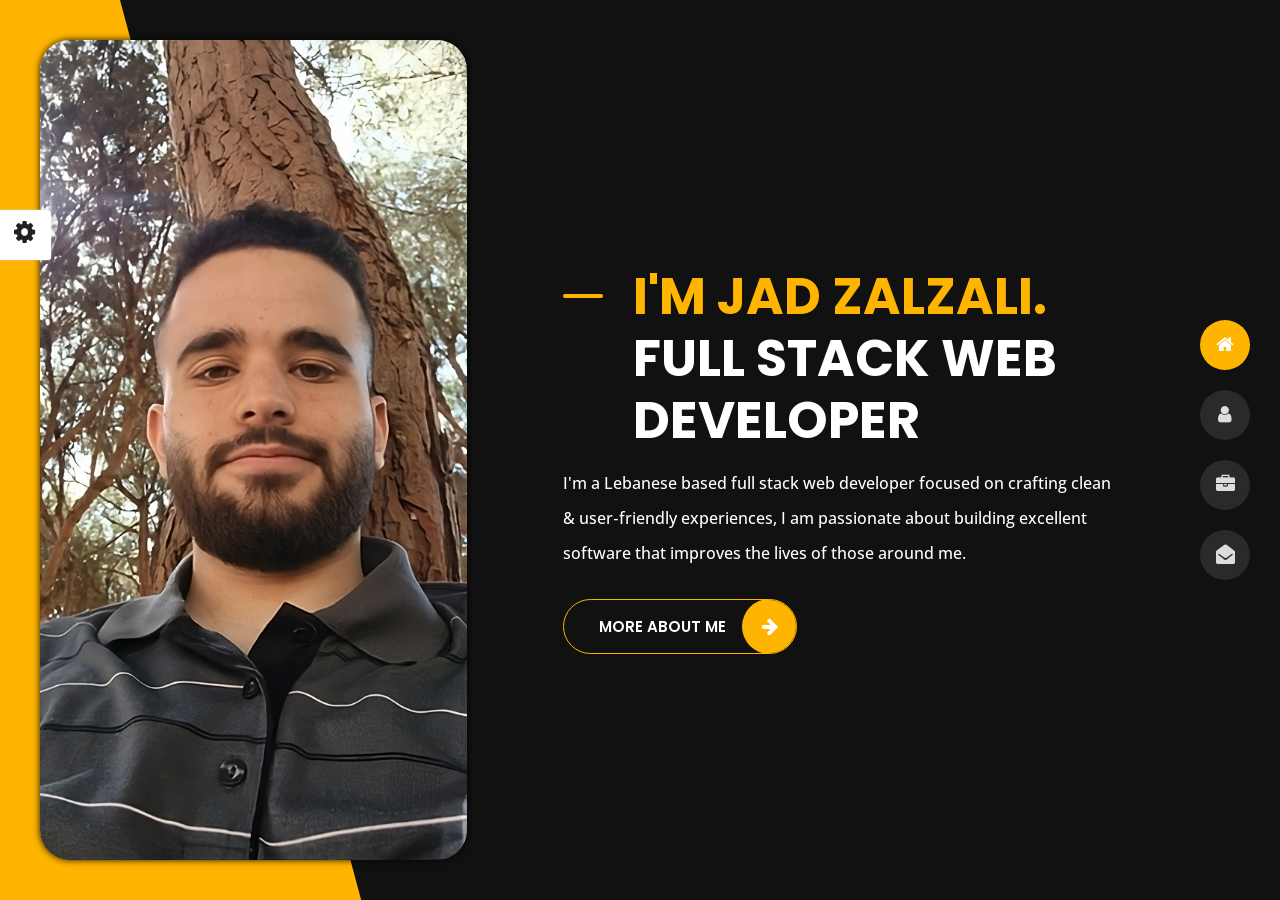
==== commit 31c467cf: "made some changes" ====
--- a/dark.html
+++ b/dark.html
@@ -161,12 +161,12 @@
             <h2>Contact</h2>
           </div>
         </li>
-        <li class="icon-box desktop-nav-element">
+        <!--<li class="icon-box desktop-nav-element">
           <i class="fa fa-comments"></i>
           <div>
             <h2>Blog</h2>
           </div>
-        </li>
+        </li>-->
       </ul>
       <!-- Fixed Navigation Ends -->
       <!-- Mobile Menu Starts -->
@@ -222,13 +222,13 @@
           <div class="container-fluid main-container container-home p-0">
             <div class="color-block d-none d-lg-block"></div>
             <div class="row home-details-container align-items-center">
-			  <img class="col-lg-4 position-fixed d-none d-lg-block" src="img/dark.jpg" alt="">
+			  <img class="col-lg-4 position-fixed d-none d-lg-block" src="me.png" alt="">
               <div class="col-12 col-lg-8 offset-lg-4 home-details text-left text-sm-center text-lg-left">
                 <div>
                   <img src="img/img-mobile.jpg" class="img-fluid main-img-mobile d-none d-sm-block d-lg-none" alt="my picture">
-                  <h1 class="text-uppercase poppins-font">I'm steve milner. <span>web designer</span>
+                  <h1 class="text-uppercase poppins-font">I'm Jad Zalzali. <span>Full Stack Web Developer</span>
                   </h1>
-                  <p class="open-sans-font">I'm a Tunisian based web designer & front‑end developer focused on crafting clean & user‑friendly experiences, I am passionate about building excellent software that improves the lives of those around me.</p>
+                  <p class="open-sans-font">I'm a Lebanese based full stack web developer focused on crafting clean & user‑friendly experiences, I am passionate about building excellent software that improves the lives of those around me.</p>
                   <a id="link-about" class="button">
                     <span class="button-text">more about me</span>
                     <span class="button-icon fa fa-arrow-right"></span>
@@ -267,19 +267,19 @@
                       <ul class="about-list list-unstyled open-sans-font">
                         <li>
                           <span class="title">first name :</span>
-                          <span class="value d-block d-sm-inline-block d-lg-block d-xl-inline-block">Steve</span>
+                          <span class="value d-block d-sm-inline-block d-lg-block d-xl-inline-block">Jad</span>
                         </li>
                         <li>
                           <span class="title">last name :</span>
-                          <span class="value d-block d-sm-inline-block d-lg-block d-xl-inline-block">Milner</span>
+                          <span class="value d-block d-sm-inline-block d-lg-block d-xl-inline-block">Zalzali</span>
                         </li>
                         <li>
                           <span class="title">Age :</span>
-                          <span class="value d-block d-sm-inline-block d-lg-block d-xl-inline-block">27 Years</span>
+                          <span class="value d-block d-sm-inline-block d-lg-block d-xl-inline-block">21 Years</span>
                         </li>
                         <li>
                           <span class="title">Nationality :</span>
-                          <span class="value d-block d-sm-inline-block d-lg-block d-xl-inline-block">Tunisian</span>
+                          <span class="value d-block d-sm-inline-block d-lg-block d-xl-inline-block">Lebanese</span>
                         </li>
                         <li>
                           <span class="title">Freelance :</span>
@@ -291,28 +291,24 @@
                       <ul class="about-list list-unstyled open-sans-font">
                         <li>
                           <span class="title">Address :</span>
-                          <span class="value d-block d-sm-inline-block d-lg-block d-xl-inline-block">Tunis</span>
+                          <span class="value d-block d-sm-inline-block d-lg-block d-xl-inline-block">Lebanon , Beirut</span>
                         </li>
                         <li>
                           <span class="title">phone :</span>
-                          <span class="value d-block d-sm-inline-block d-lg-block d-xl-inline-block">+21621184010</span>
+                          <span class="value d-block d-sm-inline-block d-lg-block d-xl-inline-block">+96181618383</span>
                         </li>
                         <li>
                           <span class="title">Email :</span>
-                          <span class="value d-block d-sm-inline-block d-lg-block d-xl-inline-block">you@mail.com</span>
+                          <span class="value d-block d-sm-inline-block d-lg-block d-xl-inline-block">jadzalzali2004@gmail.com</span>
                         </li>
                         <li>
-                          <span class="title">Skype :</span>
-                          <span class="value d-block d-sm-inline-block d-lg-block d-xl-inline-block">steve.milner</span>
-                        </li>
-                        <li>
-                          <span class="title">langages :</span>
-                          <span class="value d-block d-sm-inline-block d-lg-block d-xl-inline-block">French, English</span>
+                          <span class="title">Languages :</span>
+                          <span class="value d-block d-sm-inline-block d-lg-block d-xl-inline-block">English, Arabic</span>
                         </li>
                       </ul>
                     </div>
                     <div class="col-12 mt-3">
-                      <a class="button" href="#">
+                      <a class="button" href="Jad_Zalzali_CV_.pdf" download>
                         <span class="button-text">Download CV</span>
                         <span class="button-icon fa fa-download"></span>
                       </a>
@@ -325,29 +321,15 @@
                   <div class="row">
                     <div class="col-6">
                       <div class="box-stats with-margin">
-                        <h3 class="poppins-font position-relative">12</h3>
+                        <h3 class="poppins-font position-relative">3</h3>
                         <p class="open-sans-font m-0 position-relative text-uppercase">years of <span class="d-block">experience</span>
                         </p>
                       </div>
                     </div>
                     <div class="col-6">
                       <div class="box-stats with-margin">
-                        <h3 class="poppins-font position-relative">97</h3>
+                        <h3 class="poppins-font position-relative">10</h3>
                         <p class="open-sans-font m-0 position-relative text-uppercase">completed <span class="d-block">projects</span>
-                        </p>
-                      </div>
-                    </div>
-                    <div class="col-6">
-                      <div class="box-stats">
-                        <h3 class="poppins-font position-relative">81</h3>
-                        <p class="open-sans-font m-0 position-relative text-uppercase">Happy <span class="d-block">customers</span>
-                        </p>
-                      </div>
-                    </div>
-                    <div class="col-6">
-                      <div class="box-stats">
-                        <h3 class="poppins-font position-relative">53</h3>
-                        <p class="open-sans-font m-0 position-relative text-uppercase">awards <span class="d-block">won</span>
                         </p>
                       </div>
                     </div>
@@ -362,8 +344,8 @@
                   <h3 class="text-uppercase pb-4 pb-sm-5 mb-3 mb-sm-0 text-left text-sm-center custom-title ft-wt-600">My Skills</h3>
                 </div>
                 <div class="col-6 col-md-3 mb-3 mb-sm-5">
-                  <div class="c100 p25">
-                    <span>25%</span>
+                  <div class="c100 p100">
+                    <span>100%</span>
                     <div class="slice">
                       <div class="bar"></div>
                       <div class="fill"></div>
@@ -372,14 +354,44 @@
                   <h6 class="text-uppercase open-sans-font text-center mt-2 mt-sm-4">html</h6>
                 </div>
                 <div class="col-6 col-md-3 mb-3 mb-sm-5">
-                  <div class="c100 p89">
-                    <span>89%</span>
+                  <div class="c100 p95">
+                    <span>95%</span>
                     <div class="slice">
                       <div class="bar"></div>
                       <div class="fill"></div>
                     </div>
                   </div>
                   <h6 class="text-uppercase open-sans-font text-center mt-2 mt-sm-4">javascript</h6>
+                </div>
+                <div class="col-6 col-md-3 mb-3 mb-sm-5">
+                  <div class="c100 p95">
+                    <span>95%</span>
+                    <div class="slice">
+                      <div class="bar"></div>
+                      <div class="fill"></div>
+                    </div>
+                  </div>
+                  <h6 class="text-uppercase open-sans-font text-center mt-2 mt-sm-4">css</h6>
+                </div>
+                <div class="col-6 col-md-3 mb-3 mb-sm-5">
+                  <div class="c100 p90">
+                    <span>90%</span>
+                    <div class="slice">
+                      <div class="bar"></div>
+                      <div class="fill"></div>
+                    </div>
+                  </div>
+                  <h6 class="text-uppercase open-sans-font text-center mt-2 mt-sm-4">php/Laravel</h6>
+                </div>
+                <div class="col-6 col-md-3 mb-3 mb-sm-5">
+                  <div class="c100 p95">
+                    <span>95%</span>
+                    <div class="slice">
+                      <div class="bar"></div>
+                      <div class="fill"></div>
+                    </div>
+                  </div>
+                  <h6 class="text-uppercase open-sans-font text-center mt-2 mt-sm-4">C#/Dotnet</h6>
                 </div>
                 <div class="col-6 col-md-3 mb-3 mb-sm-5">
                   <div class="c100 p70">
@@ -389,57 +401,67 @@
                       <div class="fill"></div>
                     </div>
                   </div>
-                  <h6 class="text-uppercase open-sans-font text-center mt-2 mt-sm-4">css</h6>
-                </div>
-                <div class="col-6 col-md-3 mb-3 mb-sm-5">
-                  <div class="c100 p66">
-                    <span>66%</span>
-                    <div class="slice">
-                      <div class="bar"></div>
-                      <div class="fill"></div>
-                    </div>
-                  </div>
-                  <h6 class="text-uppercase open-sans-font text-center mt-2 mt-sm-4">php</h6>
-                </div>
-                <div class="col-6 col-md-3 mb-3 mb-sm-5">
-                  <div class="c100 p95">
-                    <span>95%</span>
-                    <div class="slice">
-                      <div class="bar"></div>
-                      <div class="fill"></div>
-                    </div>
-                  </div>
-                  <h6 class="text-uppercase open-sans-font text-center mt-2 mt-sm-4">wordpress</h6>
-                </div>
-                <div class="col-6 col-md-3 mb-3 mb-sm-5">
-                  <div class="c100 p50">
-                    <span>50%</span>
-                    <div class="slice">
-                      <div class="bar"></div>
-                      <div class="fill"></div>
-                    </div>
-                  </div>
-                  <h6 class="text-uppercase open-sans-font text-center mt-2 mt-sm-4">jquery</h6>
-                </div>
-                <div class="col-6 col-md-3 mb-3 mb-sm-5">
-                  <div class="c100 p65">
-                    <span>65%</span>
-                    <div class="slice">
-                      <div class="bar"></div>
-                      <div class="fill"></div>
-                    </div>
-                  </div>
-                  <h6 class="text-uppercase open-sans-font text-center mt-2 mt-sm-4">angular</h6>
-                </div>
-                <div class="col-6 col-md-3 mb-3 mb-sm-5">
-                  <div class="c100 p45">
-                    <span>45%</span>
-                    <div class="slice">
-                      <div class="bar"></div>
-                      <div class="fill"></div>
-                    </div>
-                  </div>
-                  <h6 class="text-uppercase open-sans-font text-center mt-2 mt-sm-4">react</h6>
+                  <h6 class="text-uppercase open-sans-font text-center mt-2 mt-sm-4">Angular</h6>
+                </div>
+                <div class="col-6 col-md-3 mb-3 mb-sm-5">
+                  <div class="c100 p90">
+                    <span>90%</span>
+                    <div class="slice">
+                      <div class="bar"></div>
+                      <div class="fill"></div>
+                    </div>
+                  </div>
+                  <h6 class="text-uppercase open-sans-font text-center mt-2 mt-sm-4">ReactJS</h6>
+                </div>
+                <div class="col-6 col-md-3 mb-3 mb-sm-5">
+                  <div class="c100 p90">
+                    <span>90%</span>
+                    <div class="slice">
+                      <div class="bar"></div>
+                      <div class="fill"></div>
+                    </div>
+                  </div>
+                  <h6 class="text-uppercase open-sans-font text-center mt-2 mt-sm-4">React-Native</h6>
+                </div>
+                <div class="col-6 col-md-3 mb-3 mb-sm-5">
+                  <div class="c100 p80">
+                    <span>80%</span>
+                    <div class="slice">
+                      <div class="bar"></div>
+                      <div class="fill"></div>
+                    </div>
+                  </div>
+                  <h6 class="text-uppercase open-sans-font text-center mt-2 mt-sm-4">C++</h6>
+                </div>
+                <div class="col-6 col-md-3 mb-3 mb-sm-5">
+                  <div class="c100 p90">
+                    <span>90%</span>
+                    <div class="slice">
+                      <div class="bar"></div>
+                      <div class="fill"></div>
+                    </div>
+                  </div>
+                  <h6 class="text-uppercase open-sans-font text-center mt-2 mt-sm-4">Java</h6>
+                </div>
+                <div class="col-6 col-md-3 mb-3 mb-sm-5">
+                  <div class="c100 p75">
+                    <span>75%</span>
+                    <div class="slice">
+                      <div class="bar"></div>
+                      <div class="fill"></div>
+                    </div>
+                  </div>
+                  <h6 class="text-uppercase open-sans-font text-center mt-2 mt-sm-4">Python</h6>
+                </div>
+                <div class="col-6 col-md-3 mb-3 mb-sm-5">
+                  <div class="c100 p75">
+                    <span>75%</span>
+                    <div class="slice">
+                      <div class="bar"></div>
+                      <div class="fill"></div>
+                    </div>
+                  </div>
+                  <h6 class="text-uppercase open-sans-font text-center mt-2 mt-sm-4">CyberSecurity</h6>
                 </div>
               </div>
               <!-- Skills Ends -->
@@ -456,28 +478,63 @@
                         <div class="icon">
                           <i class="fa fa-briefcase"></i>
                         </div>
-                        <span class="time open-sans-font text-uppercase">2018 - Present</span>
-                        <h5 class="poppins-font text-uppercase">Web Developer <span class="place open-sans-font">Envato</span>
+                        <span class="time open-sans-font text-uppercase">October 2024 - March 2025 </span>
+                        <h5 class="poppins-font text-uppercase">Laravel Backend Development Intern<span class="place open-sans-font">XpertBot Academy (Remote)</span>
                         </h5>
-                        <p class="open-sans-font">Lorem ipsum dolor sit amet, consectetur tempor incididunt ut labore adipisicing elit, </p>
+                        <p class="open-sans-font">
+                          <ul>
+                            <li>
+                                Developed backend solutions with a focus on API integration, database management, and efficient code.
+                            </li>
+                            <li>
+                                Contributed to creating database migrations and optimizing server-side performance.
+                            </li>
+                            <li>
+                                Collaborated with the team to ensure system stability and improve user-facing features.
+                            </li>
+                          </ul>
+                        </p>
                       </li>
                       <li>
                         <div class="icon">
                           <i class="fa fa-briefcase"></i>
                         </div>
-                        <span class="time open-sans-font text-uppercase">2013 - 2018</span>
-                        <h5 class="poppins-font text-uppercase">UI/UX Designer <span class="place open-sans-font">Themeforest</span>
+                        <span class="time open-sans-font text-uppercase">July 2024 - September 2024</span>
+                        <h5 class="poppins-font text-uppercase">Full Stack Web Development Intern <span class="place open-sans-font"> - Vanrise Solutions Company - Beirut, Lebanon (Remote)</span>
                         </h5>
-                        <p class="open-sans-font">Lorem incididunt dolor sit amet, consectetur eiusmod dunt doldunt dol elit, tempor incididunt</p>
+                        <p class="open-sans-font">
+                          <ul>
+                            <li>
+                                Developed full-stack applications with JavaScript, AngularJS, and ASP.NET, focusing on API design and database management.
+                            </li>
+                            <li>
+                                Implemented data entry pages for client and phone number management, improving accuracy and user experience.
+                            </li>
+                            <li>
+                                Collaborated with a team of 5 developers to create data reports and ensure security through password encryption.
+                            </li>
+                          </ul>
+                        </p>
                       </li>
                       <li>
                         <div class="icon">
                           <i class="fa fa-briefcase"></i>
                         </div>
-                        <span class="time open-sans-font text-uppercase">2005 - 2013</span>
-                        <h5 class="poppins-font text-uppercase">Consultant <span class="place open-sans-font">Videohive</span>
+                        <span class="time open-sans-font text-uppercase">June 2024 - August 2024</span>
+                        <h5 class="poppins-font text-uppercase">Full Stack Web Development Intern<span class="place open-sans-font"> - Codewave Company - Nabatieh, Lebanon(Remote)</span>
                         </h5>
-                        <p class="open-sans-font">Lorem ipsum dolor sit amet, tempor incididunt ut laboreconsectetur elit, sed do eiusmod tempor duntt</p>
+                        <p class="open-sans-font">
+                          <ul>
+                            <li>
+                                Gained hands-on experience with .NET Core and C#, contributing to a project streamlining operations for local clients.
+                            </li>
+                            <li>
+                                Worked with Entity Framework Core to enhance database performance, increasing application speed by 20%.
+                            </li>
+                            <li>
+                                Developed responsive web applications using ASP.NET Core, Blazor, and Web API, receiving positive feedback for user experience.
+                            </li>
+                        </p>
                       </li>
                     </ul>
                   </div>
@@ -489,28 +546,10 @@
                         <div class="icon">
                           <i class="fa fa-graduation-cap"></i>
                         </div>
-                        <span class="time open-sans-font text-uppercase">2015</span>
-                        <h5 class="poppins-font text-uppercase">Engineering Degree <span class="place open-sans-font">Oxford University</span>
+                        <span class="time open-sans-font text-uppercase">2022-2025</span>
+                        <h5 class="poppins-font text-uppercase">Bachelor Degree <span class="place open-sans-font">Antonine Univeristy</span>
                         </h5>
-                        <p class="open-sans-font">Lorem ipsum dolor sit amet, consectetur adipisicing elit, sed do tempor incididunt ut labore</p>
-                      </li>
-                      <li>
-                        <div class="icon">
-                          <i class="fa fa-graduation-cap"></i>
-                        </div>
-                        <span class="time open-sans-font text-uppercase">2012</span>
-                        <h5 class="poppins-font text-uppercase">Master Degree <span class="place open-sans-font">Kiev University</span>
-                        </h5>
-                        <p class="open-sans-font">Lorem ipsum dolor sit amet, consectetur elit, sed do eiusmod tempor incididunt ut adipisicing</p>
-                      </li>
-                      <li>
-                        <div class="icon">
-                          <i class="fa fa-graduation-cap"></i>
-                        </div>
-                        <span class="time open-sans-font text-uppercase">2009</span>
-                        <h5 class="poppins-font text-uppercase">Bachelor Degree <span class="place open-sans-font">Tunis High School</span>
-                        </h5>
-                        <p class="open-sans-font">Lorem ipsum dolor sit amet, consectetur adipisicing elit, sed do eiusmod tempor ut labore</p>
+                        <p class="open-sans-font">Finished my Bachelor's Degree majoring in Computer Science at Antonine Univeristy</p>
                       </li>
                     </ul>
                   </div>
@@ -542,9 +581,22 @@
                   <!-- Portfolio Item Starts -->
                   <li>
                     <figure>
-                      <img src="img/projects/project-1.jpg" alt="Portolio Image">
+                      <img src="deliveryProject.png" alt="Portolio Image">
                       <div>
-                        <span>Image Project</span>
+                        <span>Delivery Web Application</span>
+                      </div>
+                    </figure>
+                  </li>
+                  <!-- Portfolio Item Ends -->
+                  <!-- Portfolio Item Starts -->
+                  
+                  <!-- Portfolio Item Ends -->
+                  <!-- Portfolio Item Starts -->
+                  <li>
+                    <figure>
+                      <img src="DocuGov.png" alt="Portolio Image">
+                      <div>
+                        <span>Governmental Documents Preparation<br>Frontend
                       </div>
                     </figure>
                   </li>
@@ -552,9 +604,9 @@
                   <!-- Portfolio Item Starts -->
                   <li>
                     <figure>
-                      <img src="img/projects/project-2.jpg" alt="Portolio Image">
+                      <img src="DocuGov2.png" alt="Portolio Image">
                       <div>
-                        <span>Youtube Project</span>
+                        <span>Governmental Documents Preparation<br>Backend</span>
                       </div>
                     </figure>
                   </li>
@@ -562,109 +614,102 @@
                   <!-- Portfolio Item Starts -->
                   <li>
                     <figure>
-                      <img src="img/projects/project-3.jpg" alt="Portolio Image">
+                      <img src="TaskProject.png" alt="Portolio Image">
                       <div>
-                        <span>Slider Project</span>
+                        <span>Task Management System</span>
                       </div>
                     </figure>
                   </li>
-                  <!-- Portfolio Item Ends -->
-                  <!-- Portfolio Item Starts -->
-                  <li>
-                    <figure>
-                      <img src="img/projects/project-4.jpg" alt="Portolio Image">
-                      <div>
-                        <span>Local Video Project</span>
-                      </div>
-                    </figure>
-                  </li>
-                  <!-- Portfolio Item Ends -->
-                  <!-- Portfolio Item Starts -->
-                  <li>
-                    <figure>
-                      <img src="img/projects/project-5.jpg" alt="Portolio Image">
-                      <div>
-                        <span>Image Project</span>
-                      </div>
-                    </figure>
-                  </li>
-                  <!-- Portfolio Item Ends -->
-                  <!-- Portfolio Item Starts -->
-                  <li>
-                    <figure>
-                      <img src="img/projects/project-6.jpg" alt="Portolio Image">
-                      <div>
-                        <span>Image Project</span>
-                      </div>
-                    </figure>
-                  </li>
-                  <!-- Portfolio Item Ends -->
-                  <!-- Portfolio Item Starts -->
-                  <li>
-                    <figure>
-                      <img src="img/projects/project-7.jpg" alt="Portolio Image">
-                      <div>
-                        <span>Image Project</span>
-                      </div>
-                    </figure>
-                  </li>
-                  <!-- Portfolio Item Ends -->
-                  <!-- Portfolio Item Starts -->
-                  <li>
-                    <figure>
-                      <img src="img/projects/project-8.jpg" alt="Portolio Image">
-                      <div>
-                        <span>Image Project</span>
-                      </div>
-                    </figure>
-                  </li>
-                  <!-- Portfolio Item Ends -->
-                  <!-- Portfolio Item Starts -->
-                  <li>
-                    <figure>
-                      <img src="img/projects/project-9.jpg" alt="Portolio Image">
-                      <div>
-                        <span>Image Project</span>
-                      </div>
-                    </figure>
-                  </li>
-                  <!-- Portfolio Item Ends -->
                 </ul>
               </div>
               <!-- Portfolio Grid Ends -->
               <!-- Portfolio Details Starts -->
               <div class="slideshow">
                 <ul>
-                  <!-- Portfolio Item Detail Starts -->
                   <li>
                     <figure>
                       <!-- Project Details Starts -->
                       <figcaption>
-                        <h3>Image Project</h3>
+                        <h3>Youtube Project</h3>
                         <div class="row open-sans-font">
-                          <div class="col-12 col-sm-6 mb-2">
+                          <div class="col-6 mb-2">
                             <i class="fa fa-file-text-o pr-2"></i>
-                            <span class="project-label">Project </span>: <span class="ft-wt-600 uppercase">Website</span>
-                          </div>
-                          <div class="col-12 col-sm-6 mb-2">
+                            <span class="project-label">Project </span>: <span class="ft-wt-600 uppercase">Delivery Application</span>
+                          </div>
+                          <div class="col-6 mb-2">
                             <i class="fa fa-user-o pr-2"></i>
-                            <span class="project-label">Client </span>: <span class="ft-wt-600 uppercase">Envato</span>
-                          </div>
-                          <div class="col-12 col-sm-6 mb-2">
+                            <span class="project-label">Technology Used </span>: <span class="ft-wt-600 uppercase">Laravel (MVC)</span>
+                          </div>
+                          <div class="col-6 mb-2">
                             <i class="fa fa-code pr-2"></i>
-                            <span class="project-label">Langages </span>: <span class="ft-wt-600 uppercase">HTML, CSS, Javascript</span>
-                          </div>
-                          <div class="col-12 col-sm-6 mb-2">
+                            <span class="project-label">Purpose </span>: <span class="ft-wt-600 uppercase">Personal Project</span>
+                          </div>
+                          <div class="col-6 mb-2">
                             <i class="fa fa-external-link pr-2"></i>
                             <span class="project-label">Preview </span>: <span class="ft-wt-600 uppercase">
-                              <a href="#" target="_blank">www.envato.com</a>
+                              <a href="https://youtu.be/VWlkhI1VOcM" target="_blank">Watch Demo</a>
                             </span>
                           </div>
                         </div>
                       </figcaption>
                       <!-- Project Details Ends -->
                       <!-- Main Project Content Starts -->
-                      <img src="img/projects/project-1.jpg" alt="Portolio Image">
+                      <div class="videocontainer">
+                        <iframe class="youtube-video" src="https://www.youtube.com/embed/VWlkhI1VOcM?enablejsapi=1&amp;version=3&amp;playerapiid=ytplayer" allowfullscreen></iframe>
+                      </div>
+                      <!-- Main Project Content Ends -->
+                    </figure>
+                  </li>
+                  <li>
+                    <figure>
+                      <!-- Project Details Starts -->
+                      <figcaption>
+                        <h3>Youtube Project</h3>
+                        <div class="row open-sans-font">
+                          <div class="col-6 mb-2">
+                            <i class="fa fa-file-text-o pr-2"></i>
+                            <span class="project-label">Project </span>: <span class="ft-wt-600 uppercase">Governmental Documents Preparation</span>
+                          </div>
+                          <div class="col-6 mb-2">
+                            <i class="fa fa-user-o pr-2"></i>
+                            <span class="project-label">Technology Used </span>: <span class="ft-wt-600 uppercase">Frontend (React Native)</span>
+                          </div>
+                          <div class="col-6 mb-2">
+                            <i class="fa fa-code pr-2"></i>
+                            <span class="project-label">Purpose </span>: <span class="ft-wt-600 uppercase">Personal Project</span>
+                          </div>
+                          <div class="col-6 mb-2">
+                            <i class="fa fa-external-link pr-2"></i>
+                            <span class="project-label">Preview </span>: <span class="ft-wt-600 uppercase">
+                              <!--<a href="#" target="_blank">Preview</a>-->
+                              <p>Pending...</p>
+                            </span>
+                          </div>
+                        </div>
+                      </figcaption>
+                      
+
+
+                      <!--
+                      <div id="slider" class="carousel slide portfolio-slider" data-ride="carousel" data-interval="false">
+                        <ol class="carousel-indicators">
+                          <li data-target="#slider" data-slide-to="0" class="active"></li>
+                          <li data-target="#slider" data-slide-to="1"></li>
+                          <li data-target="#slider" data-slide-to="2"></li>
+                        </ol>
+                        <div class="carousel-inner">
+                          <div class="carousel-item active">
+                            <img src="img/projects/project-3.jpg" alt="slide 1">
+                          </div>
+                          <div class="carousel-item">
+                            <img src="img/projects/project-2.jpg" alt="slide 2">
+                          </div>
+                          <div class="carousel-item">
+                            <img src="img/projects/project-1.jpg" alt="slide 3">
+                          </div>
+                        </div>
+                      </div>-->
+                      <img src="underconstruction.png" alt="Portolio Image">
                       <!-- Main Project Content Ends -->
                     </figure>
                   </li>
@@ -678,29 +723,28 @@
                         <div class="row open-sans-font">
                           <div class="col-6 mb-2">
                             <i class="fa fa-file-text-o pr-2"></i>
-                            <span class="project-label">Project </span>: <span class="ft-wt-600 uppercase">Video</span>
+                            <span class="project-label">Project </span>: <span class="ft-wt-600 uppercase">Governmental Documents Preparation</span>
                           </div>
                           <div class="col-6 mb-2">
                             <i class="fa fa-user-o pr-2"></i>
-                            <span class="project-label">Client </span>: <span class="ft-wt-600 uppercase">Videohive</span>
+                            <span class="project-label">Technology Used </span>: <span class="ft-wt-600 uppercase">Backend (Node.js - Express.js)</span>
                           </div>
                           <div class="col-6 mb-2">
                             <i class="fa fa-code pr-2"></i>
-                            <span class="project-label">Langages </span>: <span class="ft-wt-600 uppercase">Adobe After Effects</span>
+                            <span class="project-label">Purpose </span>: <span class="ft-wt-600 uppercase">Final Year Project</span>
                           </div>
                           <div class="col-6 mb-2">
                             <i class="fa fa-external-link pr-2"></i>
                             <span class="project-label">Preview </span>: <span class="ft-wt-600 uppercase">
-                              <a href="#" target="_blank">www.videohive.net</a>
+                              <!--<a href="#" target="_blank">www.envato.com</a>-->
+                              <p>Pending...</p>
                             </span>
                           </div>
                         </div>
                       </figcaption>
                       <!-- Project Details Ends -->
                       <!-- Main Project Content Starts -->
-                      <div class="videocontainer">
-                        <iframe class="youtube-video" src="https://www.youtube.com/embed/7e90gBu4pas?enablejsapi=1&amp;version=3&amp;playerapiid=ytplayer" allowfullscreen></iframe>
-                      </div>
+                      <img src="underconstruction.png" alt="Project Under Construction" style="width: 100%; max-height: 400px;">
                       <!-- Main Project Content Ends -->
                     </figure>
                   </li>
@@ -710,259 +754,35 @@
                     <figure>
                       <!-- Project Details Starts -->
                       <figcaption>
-                        <h3>Slider Project</h3>
+                        <h3>Youtube Project</h3>
                         <div class="row open-sans-font">
                           <div class="col-6 mb-2">
                             <i class="fa fa-file-text-o pr-2"></i>
-                            <span class="project-label">Project </span>: <span class="ft-wt-600 uppercase">Website</span>
+                            <span class="project-label">Project </span>: <span class="ft-wt-600 uppercase">Task Management System</span>
                           </div>
                           <div class="col-6 mb-2">
                             <i class="fa fa-user-o pr-2"></i>
-                            <span class="project-label">Client </span>: <span class="ft-wt-600 uppercase">Themeforest</span>
+                            <span class="project-label">Technology Used </span>: <span class="ft-wt-600 uppercase">(Dotnet entity framework)</span>
                           </div>
                           <div class="col-6 mb-2">
                             <i class="fa fa-code pr-2"></i>
-                            <span class="project-label">Langages </span>: <span class="ft-wt-600 uppercase">HTML, CSS, Javascript</span>
+                            <span class="project-label">Purpose </span>: <span class="ft-wt-600 uppercase">Personal Project</span>
                           </div>
                           <div class="col-6 mb-2">
                             <i class="fa fa-external-link pr-2"></i>
                             <span class="project-label">Preview </span>: <span class="ft-wt-600 uppercase">
-                              <a href="#" target="_blank">www.themeforest.net</a>
+                              <a href="https://youtu.be/h3PKawi5094" target="_blank">View Demo</a>
                             </span>
                           </div>
                         </div>
                       </figcaption>
                       <!-- Project Details Ends -->
                       <!-- Main Project Content Starts -->
-                      <div id="slider" class="carousel slide portfolio-slider" data-ride="carousel" data-interval="false">
-                        <ol class="carousel-indicators">
-                          <li data-target="#slider" data-slide-to="0" class="active"></li>
-                          <li data-target="#slider" data-slide-to="1"></li>
-                          <li data-target="#slider" data-slide-to="2"></li>
-                        </ol>
-                        <!-- The slideshow -->
-                        <div class="carousel-inner">
-                          <div class="carousel-item active">
-                            <img src="img/projects/project-3.jpg" alt="slide 1">
-                          </div>
-                          <div class="carousel-item">
-                            <img src="img/projects/project-2.jpg" alt="slide 2">
-                          </div>
-                          <div class="carousel-item">
-                            <img src="img/projects/project-1.jpg" alt="slide 3">
-                          </div>
-                        </div>
-                      </div>
-                      <!-- Main Project Content Ends -->
+                      <div class="videocontainer">
+                        <iframe class="youtube-video" src="https://www.youtube.com/embed/h3PKawi5094?enablejsapi=1&amp;version=3&amp;playerapiid=ytplayer" allowfullscreen></iframe>
+                      </div>                      <!-- Main Project Content Ends -->
                     </figure>
                   </li>
-                  <!-- Portfolio Item Detail Ends -->
-                  <!-- Portfolio Item Detail Starts -->
-                  <li>
-                    <figure>
-                      <!-- Project Details Starts -->
-                      <figcaption>
-                        <h3>Local Video Project</h3>
-                        <div class="row open-sans-font">
-                          <div class="col-6 mb-2">
-                            <i class="fa fa-file-text-o pr-2"></i>
-                            <span class="project-label">Project </span>: <span class="ft-wt-600 uppercase">Video</span>
-                          </div>
-                          <div class="col-6 mb-2">
-                            <i class="fa fa-user-o pr-2"></i>
-                            <span class="project-label">Client </span>: <span class="ft-wt-600 uppercase">Videohive</span>
-                          </div>
-                          <div class="col-6 mb-2">
-                            <i class="fa fa-code pr-2"></i>
-                            <span class="project-label">Langages </span>: <span class="ft-wt-600 uppercase">Adobe Premium</span>
-                          </div>
-                          <div class="col-6 mb-2">
-                            <i class="fa fa-external-link pr-2"></i>
-                            <span class="project-label">Preview </span>: <span class="ft-wt-600 uppercase">
-                              <a href="#" target="_blank">www.envato.com</a>
-                            </span>
-                          </div>
-                        </div>
-                      </figcaption>
-                      <!-- Project Details Ends -->
-                      <!-- Main Project Content Starts -->
-                      <video id="video" class="responsive-video" controls poster="img/projects/project-1.jpg">
-                        <source src="img/projects/video.mp4" type="video/mp4">
-                      </video>
-                      <!-- Main Project Content Ends -->
-                    </figure>
-                  </li>
-                  <!-- Portfolio Item Detail Ends -->
-                  <!-- Portfolio Item Detail Starts -->
-                  <li>
-                    <figure>
-                      <!-- Project Details Starts -->
-                      <figcaption>
-                        <h3>Image Project</h3>
-                        <div class="row open-sans-font">
-                          <div class="col-6 mb-2">
-                            <i class="fa fa-file-text-o pr-2"></i>
-                            <span class="project-label">Project </span>: <span class="ft-wt-600 uppercase">Website</span>
-                          </div>
-                          <div class="col-6 mb-2">
-                            <i class="fa fa-user-o pr-2"></i>
-                            <span class="project-label">Client </span>: <span class="ft-wt-600 uppercase">Envato</span>
-                          </div>
-                          <div class="col-6 mb-2">
-                            <i class="fa fa-code pr-2"></i>
-                            <span class="project-label">Langages </span>: <span class="ft-wt-600 uppercase">HTML, CSS, Javascript</span>
-                          </div>
-                          <div class="col-6 mb-2">
-                            <i class="fa fa-external-link pr-2"></i>
-                            <span class="project-label">Preview </span>: <span class="ft-wt-600 uppercase">
-                              <a href="#" target="_blank">www.envato.com</a>
-                            </span>
-                          </div>
-                        </div>
-                      </figcaption>
-                      <!-- Project Details Ends -->
-                      <!-- Main Project Content Starts -->
-                      <img src="img/projects/project-5.jpg" alt="Portolio Image">
-                      <!-- Main Project Content Ends -->
-                    </figure>
-                  </li>
-                  <!-- Portfolio Item Detail Ends -->
-                  <!-- Portfolio Item Detail Starts -->
-                  <li>
-                    <figure>
-                      <!-- Project Details Starts -->
-                      <figcaption>
-                        <h3>Image Project</h3>
-                        <div class="row open-sans-font">
-                          <div class="col-6 mb-2">
-                            <i class="fa fa-file-text-o pr-2"></i>
-                            <span class="project-label">Project </span>: <span class="ft-wt-600 uppercase">Website</span>
-                          </div>
-                          <div class="col-6 mb-2">
-                            <i class="fa fa-user-o pr-2"></i>
-                            <span class="project-label">Client </span>: <span class="ft-wt-600 uppercase">Envato</span>
-                          </div>
-                          <div class="col-6 mb-2">
-                            <i class="fa fa-code pr-2"></i>
-                            <span class="project-label">Langages </span>: <span class="ft-wt-600 uppercase">HTML, CSS, Javascript</span>
-                          </div>
-                          <div class="col-6 mb-2">
-                            <i class="fa fa-external-link pr-2"></i>
-                            <span class="project-label">Preview </span>: <span class="ft-wt-600 uppercase">
-                              <a href="#" target="_blank">www.envato.com</a>
-                            </span>
-                          </div>
-                        </div>
-                      </figcaption>
-                      <!-- Project Details Ends -->
-                      <!-- Main Project Content Starts -->
-                      <img src="img/projects/project-6.jpg" alt="Portolio Image">
-                      <!-- Main Project Content Ends -->
-                    </figure>
-                  </li>
-                  <!-- Portfolio Item Detail Ends -->
-                  <!-- Portfolio Item Detail Starts -->
-                  <li>
-                    <figure>
-                      <!-- Project Details Starts -->
-                      <figcaption>
-                        <h3>Image Project</h3>
-                        <div class="row open-sans-font">
-                          <div class="col-6 mb-2">
-                            <i class="fa fa-file-text-o pr-2"></i>
-                            <span class="project-label">Project </span>: <span class="ft-wt-600 uppercase">Website</span>
-                          </div>
-                          <div class="col-6 mb-2">
-                            <i class="fa fa-user-o pr-2"></i>
-                            <span class="project-label">Client </span>: <span class="ft-wt-600 uppercase">Envato</span>
-                          </div>
-                          <div class="col-6 mb-2">
-                            <i class="fa fa-code pr-2"></i>
-                            <span class="project-label">Langages </span>: <span class="ft-wt-600 uppercase">HTML, CSS, Javascript</span>
-                          </div>
-                          <div class="col-6 mb-2">
-                            <i class="fa fa-external-link pr-2"></i>
-                            <span class="project-label">Preview </span>: <span class="ft-wt-600 uppercase">
-                              <a href="#" target="_blank">www.envato.com</a>
-                            </span>
-                          </div>
-                        </div>
-                      </figcaption>
-                      <!-- Project Details Ends -->
-                      <!-- Main Project Content Starts -->
-                      <img src="img/projects/project-7.jpg" alt="Portolio Image">
-                      <!-- Main Project Content Ends -->
-                    </figure>
-                  </li>
-                  <!-- Portfolio Item Detail Ends -->
-                  <!-- Portfolio Item Detail Starts -->
-                  <li>
-                    <figure>
-                      <!-- Project Details Starts -->
-                      <figcaption>
-                        <h3>Image Project</h3>
-                        <div class="row open-sans-font">
-                          <div class="col-6 mb-2">
-                            <i class="fa fa-file-text-o pr-2"></i>
-                            <span class="project-label">Project </span>: <span class="ft-wt-600 uppercase">Website</span>
-                          </div>
-                          <div class="col-6 mb-2">
-                            <i class="fa fa-user-o pr-2"></i>
-                            <span class="project-label">Client </span>: <span class="ft-wt-600 uppercase">Envato</span>
-                          </div>
-                          <div class="col-6 mb-2">
-                            <i class="fa fa-code pr-2"></i>
-                            <span class="project-label">Langages </span>: <span class="ft-wt-600 uppercase">HTML, CSS, Javascript</span>
-                          </div>
-                          <div class="col-6 mb-2">
-                            <i class="fa fa-external-link pr-2"></i>
-                            <span class="project-label">Preview </span>: <span class="ft-wt-600 uppercase">
-                              <a href="#" target="_blank">www.envato.com</a>
-                            </span>
-                          </div>
-                        </div>
-                      </figcaption>
-                      <!-- Project Details Ends -->
-                      <!-- Main Project Content Starts -->
-                      <img src="img/projects/project-8.jpg" alt="Portolio Image">
-                      <!-- Main Project Content Ends -->
-                    </figure>
-                  </li>
-                  <!-- Portfolio Item Detail Ends -->
-                  <!-- Portfolio Item Detail Starts -->
-                  <li>
-                    <figure>
-                      <!-- Project Details Starts -->
-                      <figcaption>
-                        <h3>Image Project</h3>
-                        <div class="row open-sans-font">
-                          <div class="col-6 mb-2">
-                            <i class="fa fa-file-text-o pr-2"></i>
-                            <span class="project-label">Project </span>: <span class="ft-wt-600 uppercase">Website</span>
-                          </div>
-                          <div class="col-6 mb-2">
-                            <i class="fa fa-user-o pr-2"></i>
-                            <span class="project-label">Client </span>: <span class="ft-wt-600 uppercase">Envato</span>
-                          </div>
-                          <div class="col-6 mb-2">
-                            <i class="fa fa-code pr-2"></i>
-                            <span class="project-label">Langages </span>: <span class="ft-wt-600 uppercase">HTML, CSS, Javascript</span>
-                          </div>
-                          <div class="col-6 mb-2">
-                            <i class="fa fa-external-link pr-2"></i>
-                            <span class="project-label">Preview </span>: <span class="ft-wt-600 uppercase">
-                              <a href="#" target="_blank">www.envato.com</a>
-                            </span>
-                          </div>
-                        </div>
-                      </figcaption>
-                      <!-- Project Details Ends -->
-                      <!-- Main Project Content Starts -->
-                      <img src="img/projects/project-9.jpg" alt="Portolio Image">
-                      <!-- Main Project Content Ends -->
-                    </figure>
-                  </li>
-                  <!-- Portfolio Item Detail Ends -->
                 </ul>
                 <!-- Portfolio Navigation Starts -->
                 <nav>
@@ -1001,31 +821,36 @@
                   <p class="open-sans-font mb-3">Feel free to get in touch with me. I am always open to discussing new projects, creative ideas or opportunities to be part of your visions.</p>
                   <p class="open-sans-font custom-span-contact position-relative">
                     <i class="fa fa-envelope-open position-absolute"></i>
-                    <span class="d-block">mail me</span>steve@mail.com
+                    <span class="d-block">mail me</span>jadzalzali2004@mail.com
                   </p>
                   <p class="open-sans-font custom-span-contact position-relative">
                     <i class="fa fa-phone-square position-absolute"></i>
-                    <span class="d-block">call me</span>+216 21 184 010
+                    <span class="d-block">call me</span>+96181618383
                   </p>
                   <ul class="social list-unstyled pt-1 mb-5">
                     <li class="facebook">
-                      <a title="Facebook" href="#">
+                      <a title="Facebook" href="https://www.facebook.com/jad.zalzali.98" target="_blank">
                         <i class="fa fa-facebook"></i>
+                      </a>
+                    </li>
+                    <li class="instagram">
+                      <a title="instagram" href="https://www.instagram.com/jad_zalzali/" target="_blank">
+                        <i class="fa fa-instagram"></i>
                       </a>
                     </li>
                     <li class="twitter">
-                      <a title="Twitter" href="#">
+                      <a title="Twitter" href="https://x.com/Jad01187709" target="_blank">
                         <i class="fa fa-twitter"></i>
                       </a>
                     </li>
                     <li class="youtube">
-                      <a title="Youtube" href="#">
+                      <a title="Youtube" href="https://www.youtube.com/@jad6174" target="_blank">
                         <i class="fa fa-youtube"></i>
                       </a>
                     </li>
-                    <li class="dribbble">
-                      <a title="Dribbble" href="#">
-                        <i class="fa fa-dribbble"></i>
+                    <li class="linkedin">
+                      <a title="linkedin" href="#" target="_blank">
+                        <i class="fa fa-linkedin"></i>
                       </a>
                     </li>
                   </ul>
@@ -1033,14 +858,14 @@
                 <!-- Left Side Ends -->
                 <!-- Contact Form Starts -->
                 <div class="col-12 col-lg-8">
-                  <form class="contactform" method="post" action="https://slimhamdi.net/tunis/demos/php/process-form.php">
+                  <form class="contactform" method="post" action="https://slimhamdi.net/tunis/demos/php/process-form.php" id="contact-form">
                     <div class="contactform">
                       <div class="row">
                         <div class="col-12 col-md-4">
-                          <input autocomplete="off" type="text" name="name" placeholder="YOUR NAME">
+                          <input autocomplete="off" type="text" name="user_name" placeholder="YOUR NAME">
                         </div>
                         <div class="col-12 col-md-4">
-                          <input autocomplete="off" type="email" name="email" placeholder="YOUR EMAIL">
+                          <input autocomplete="off" type="email" name="user_email" placeholder="YOUR EMAIL">
                         </div>
                         <div class="col-12 col-md-4">
                           <input autocomplete="off" type="text" name="subject" placeholder="YOUR SUBJECT">
@@ -1245,10 +1070,29 @@
     <script src="js/main.js"></script>
     <script src="js/cbpGridGallery.js"></script>
     <script src="js/jquery.hoverdir.js"></script>
-	<script src="js/bootstrap.js"></script>
-	<script src="js/popper.min.js"></script>
+    <script src="js/bootstrap.js"></script>
+    <script src="js/popper.min.js"></script>
     <script src="js/menu.js"></script>
     <script src="js/custom.js"></script>
+    <script src="https://cdn.emailjs.com/dist/email.min.js"></script>
+    <script>
+    (function(){
+      emailjs.init("jLlNNLdyX1EJsnMWk");
+    })();
+
+    document.getElementById("contact-form").addEventListener("submit", function(event) {
+      event.preventDefault();
+
+      emailjs.sendForm("service_yrd059e", "template_w1n5iji", this)
+      .then(function() {
+        alert("Message sent successfully!");
+        document.getElementById("contact-form").reset();
+      }, function(error) {
+        alert("Failed to send message. Please try again.");
+        console.log(error);
+      });
+    });
+    </script>
   </body>
 
 <!-- Mirrored from slimhamdi.net/tunis/demos/dark.html by HTTrack Website Copier/3.x [XR&CO'2014], Sun, 15 Jun 2025 19:54:54 GMT -->
